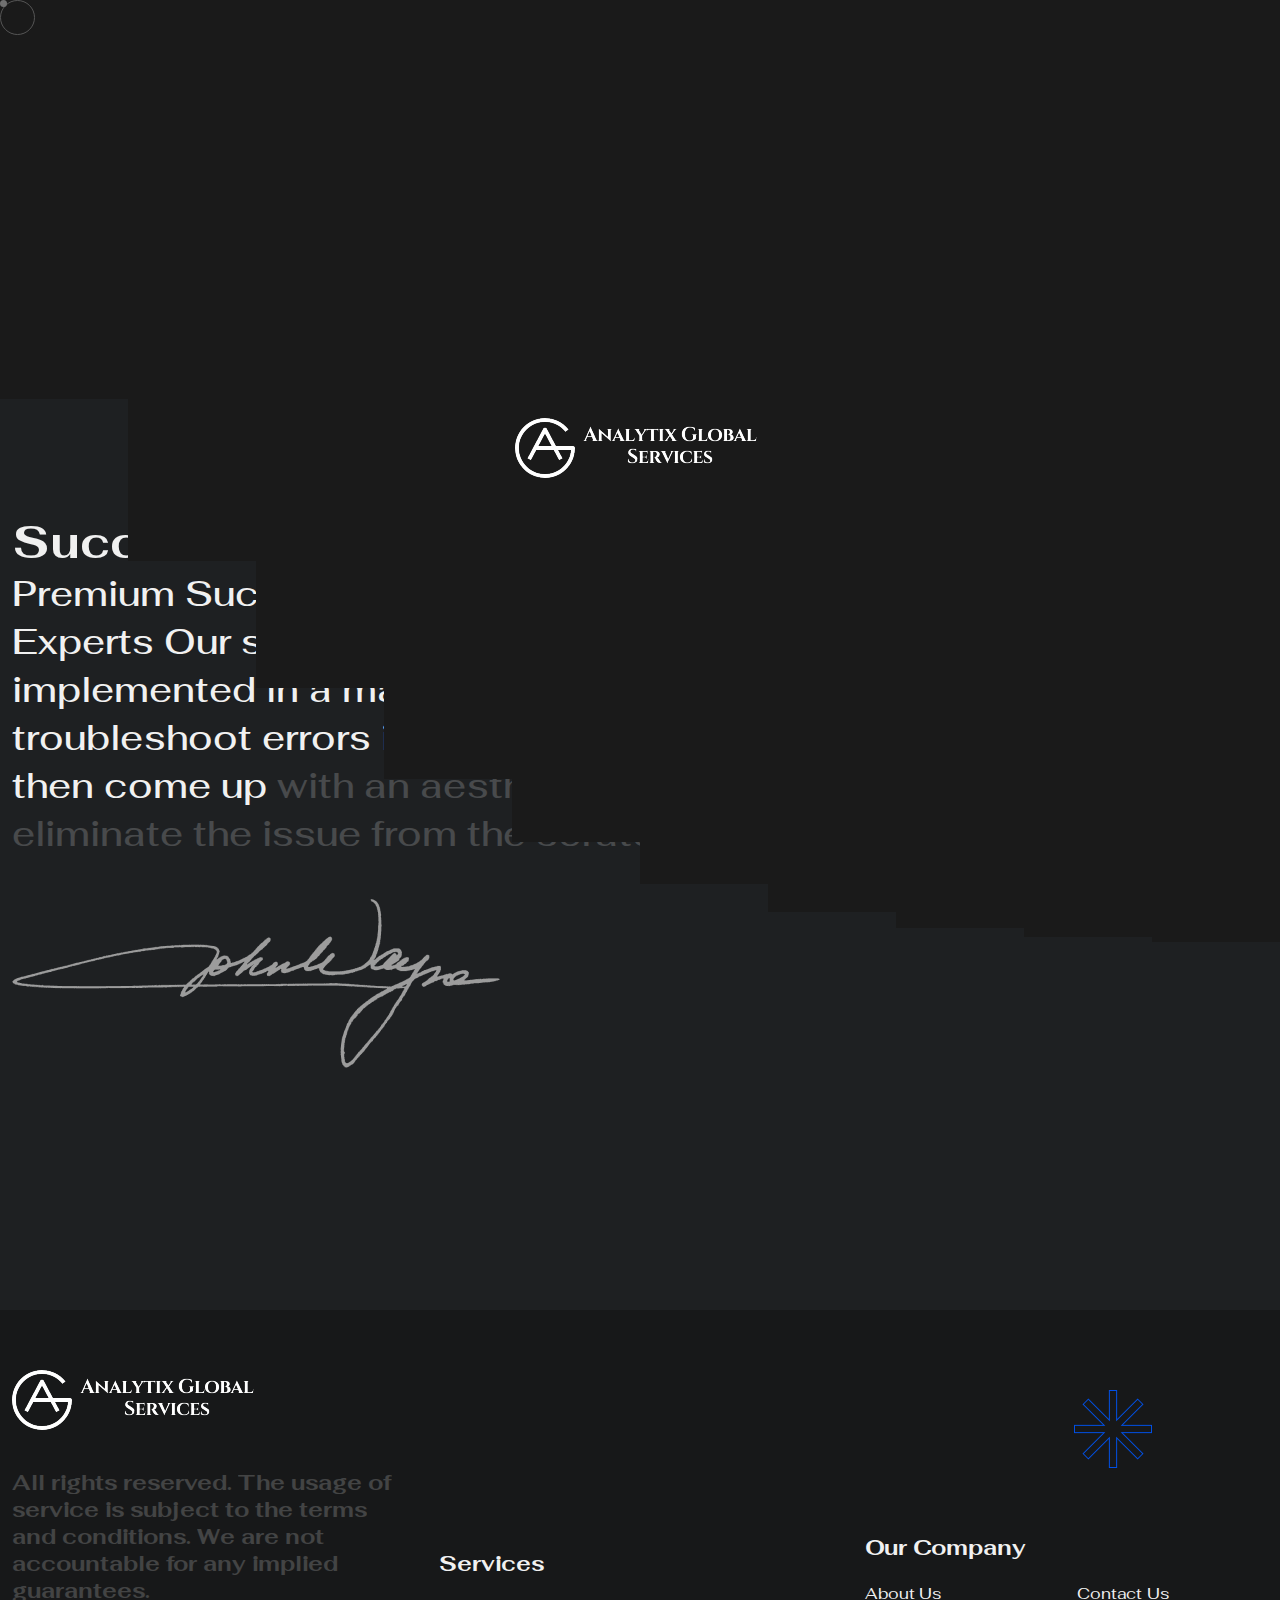
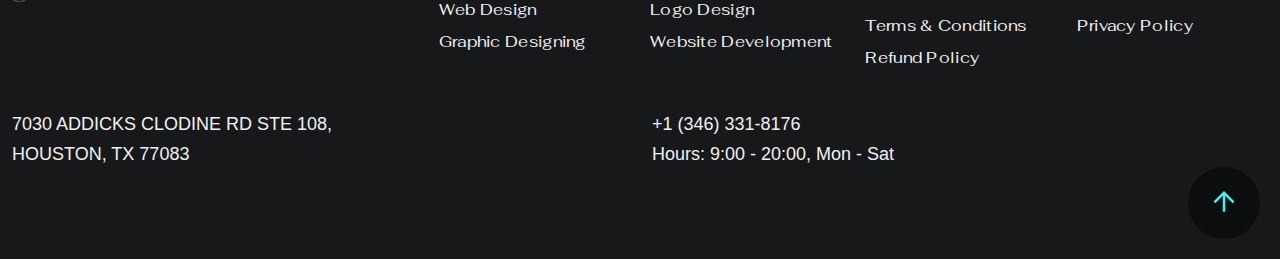
==== about-2.html @ 9cfa582c "uploading to vercel by github" ====
<!DOCTYPE html>
<html lang="en">
  <head>
    <meta charset="UTF-8" />
    <meta
      name="viewport"
      content="width=device-width, initial-scale=1, maximum-scale=1"
    />
    <meta http-equiv="X-UA-Compatible" content="ie=edge" />
    <meta name="msapplication-TileColor" content="#0E0E0E" />
    <meta name="template-color" content="#0E0E0E" />
    <meta name="description" content="Index page" />
    <meta name="keywords" content="index, page" />
    <meta name="author" content="" />
    <link
      rel="shortcut icon"
      type="image/x-icon"
      href="assets/imgs/template/logo.png"
    />
    <link href="assets/css/style.css?v=2.0.0" rel="stylesheet" />
    <title>Analytix Global Services</title>
  </head>
  <body class="dark-mode page-transition alith-magic-cursor">
    <div class="page-loader">
      <div class="page-loader-logo hide-animation">
        <img
          alt="analytix global services"
          src="assets/imgs/template/logo.png"
        />
      </div>
      <div class="bar"></div>
      <div class="bar"></div>
      <div class="bar"></div>
      <div class="bar"></div>
      <div class="bar"></div>
      <div class="bar"></div>
      <div class="bar"></div>
      <div class="bar"></div>
      <div class="bar"></div>
      <div class="bar"></div>
    </div>
    <div class="follower"></div>
    <div class="cursor">
      <span class="dot"></span
      ><span class="play"
        ><img
          src="assets/imgs/template/icons/cursor-play.svg"
          alt="analytix global services"
        /><span>Play</span></span
      ><span class="drag"
        ><img
          src="assets/imgs/template/icons/cursor-drag.svg"
          alt="analytix global services"
        /><span>Drag</span></span
      ><span class="view"
        ><img
          src="assets/imgs/template/icons/cursor-view.svg"
          alt="analytix global services"
        /><span>View</span></span
      >
    </div>
    <div
      class="mobile-header-active mobile-header-wrapper-style perfect-scrollbar"
    >
      <div class="mobile-logo">
        <div class="parallax-item">
          <a href="index-2.html"
            ><img
              alt="analytix global services"
              src="assets/imgs/template/logo.png"
          /></a>
        </div>
      </div>
      <a class="btn-close hover-rotate"></a>
      <div class="mobile-header-wrapper-inner">
        <div class="mobile-header-content-area">
          <div class="perfect-scroll">
            <div class="mobile-menu-wrap mobile-header-border">
              <nav class="mt-15">
                <ul class="mobile-menu font-heading">
                  <li class="has-children">
                    <a class="active" href="index-2.html">Home</a>
                  </li>
                  <li class="has-children">
                    <a href="#">Services</a>
                    <ul class="sub-menu">
                      <li>
                        <a href="web-development.html">Web Development</a>
                      </li>
                      <li><a href="logo-designing.html">Logo Designing</a></li>
                      <li>
                        <a href="graphic-designing.html">Graphic Designing</a>
                      </li>
                    </ul>
                  </li>
                  <li class="has-children">
                    <a href="about-2.html">About</a>
                  </li>
                  <li class="has-children">
                    <a href="contact.html">Contact</a>
                  </li>
                </ul>
              </nav>
            </div>
          </div>
        </div>
      </div>
      <div class="mobile-snow">
        <img
          class="rotate-infinite snow-footer"
          src="assets/imgs/template/icons/snow-footer.png"
          alt="analytix global services"
        />
      </div>
    </div>
    <div class="scroll-container" id="scroll-container">
      <header class="header sticky-bar">
        <div class="container-fluid">
          <div class="main-header">
            <div class="header-logo parallax-item">
              <a class="d-flex cursor-scale small" href="index-2.html"
                ><img
                  alt="analytics global"
                  src="assets/imgs/template/logo.png"
              /></a>
            </div>
            <div class="header-menu">
              <div class="header-nav">
                <nav class="nav-main-menu d-none d-xl-block">
                  <ul class="main-menu">
                    <li>
                      <a class="active" href="index-2.html">Home</a>
                    </li>
                    <li class="has-children">
                      <a class="active" href="about-2.html">Services</a>
                      <ul class="sub-menu">
                        <li>
                          <a href="web-development.html">Web Development</a>
                        </li>
                        <li>
                          <a href="logo-designing.html">Logo Designing</a>
                        </li>
                        <li>
                          <a href="graphic-designing.html">Graphic Designing</a>
                        </li>
                      </ul>
                    </li>
                    <li>
                      <a class="active" href="about-2.html">About</a>
                    </li>
                    <li>
                      <a class="active" href="contact.html">Contact</a>
                    </li>
                  </ul>
                </nav>
              </div>
            </div>
            <div class="header-account d-flex">
              <span class="font-lg text-white" style="margin-right: 10px !important"
                    ><a href="tel: +1 (346) 331-8176" class="text-white"
                      >+1 (346) 331-8176</a
                    ></span
                  >
              <a class="dark-light-mode dark-mode" href="#"></a
              >
                <span class="item-menu"
                  ><a class="menu-mobile" href="#">
                  <img
                    class="hover-rotate"
                    alt="analytics global"
                    src="assets/imgs/template/icons/menu1.svg" /></span
              >/>
            </div>
          </div>
        </div>
        <span class="comet-horizontal"></span>
      </header>
      <main class="main">
        <section class="section is-mode position-relative">
          <div class="image-mark"></div>
          <div class="banner-about-2 bg-0">
            <div class="box-about-banner bg-0">
              <div class="banner-text-under fadeInUp scroll-move-left">
                Welcome to our site
              </div>
              <div class="container">
                <div class="row">
                  <div class="col-lg-7">
                    <h2 class="color-900 fadeInUp">
                      I create marketing<br
                        class="d-none d-lg-block"
                      />strategies for your<br
                        class="d-none d-lg-block"
                      />business that get<br
                        class="d-none d-lg-block"
                      />results.
                    </h2>
                  </div>
                  <div class="col-lg-5">
                    <div class="box-image-banner-about">
                      <img
                        class="scroll-move-up"
                        src="assets/imgs/page/about-2/banner.png"
                        alt="analytix global services"
                      />
                      <div class="banner-line-about"></div>
                    </div>
                  </div>
                </div>
              </div>
            </div>
          </div>
        </section>
        <section class="section is-mode">
          <div class="box-projects-3 bg-0">
            <div class="container">
              <div class="row align-items-center">
                <div class="col-lg-6">
                  <div class="list-projects">
                    <div class="ml-50">
                      <div class="item-project parallax-item">
                        <div class="item-project-icon bg-200">
                          <svg
                            class="fill-900"
                            width="46"
                            height="46"
                            viewbox="0 0 46 46"
                            fill="none"
                            xmlns="http://www.w3.org/2000/svg"
                          >
                            <g clip-path="url(#clip0_138_747)">
                              <path
                                d="M45.8563 21.7566L44.1352 10.316C43.643 7.04392 40.8297 4.62695 37.5263 4.62695H8.47338C5.16419 4.62695 2.35587 7.04967 1.86452 10.316C1.5161 12.6128 0 22.5138 0 23.1331C0 25.5999 1.34522 27.757 3.33965 28.9136C1.34522 30.0703 0 32.2274 0 34.6942C0 38.377 2.99618 41.3732 6.67895 41.3732H39.3208C43.0036 41.3732 45.9997 38.377 45.9997 34.6942C45.9997 32.2275 44.6545 30.0704 42.6601 28.9137C45.1621 27.4627 46.4513 24.585 45.8563 21.7566ZM1.81564 22.719L1.91043 22.0889C2.3901 19.8972 4.34536 18.251 6.67886 18.251H39.3207C41.6544 18.251 43.6098 19.8974 44.0893 22.0894L44.1839 22.7184C44.3966 25.2334 42.1032 28.0153 38.9644 28.0153H7.03517C3.84215 28.0152 1.60873 25.1688 1.81564 22.719ZM8.47338 6.42382H37.5263C39.9457 6.42382 41.9991 8.19517 42.3584 10.5833L43.4585 17.8962C42.3198 16.9946 40.8826 16.4542 39.3208 16.4542H6.67895C5.11711 16.4542 3.67998 16.9945 2.54122 17.8961L3.64135 10.5832C4.00135 8.19076 6.05831 6.42382 8.47338 6.42382ZM44.2029 34.6942C44.2029 37.3862 42.0128 39.5763 39.3208 39.5763H6.67895C3.98697 39.5763 1.79686 37.3862 1.79686 34.6942C1.79686 32.0023 3.98697 29.8122 6.67895 29.8122H39.3208C42.0128 29.8121 44.2029 32.0022 44.2029 34.6942Z"
                                fill=""
                              ></path>
                              <path
                                d="M29.876 20.3115H7.4135C5.8576 20.3115 4.5918 21.5773 4.5918 23.1332C4.5918 24.6891 5.8576 25.9549 7.4135 25.9549H29.876C31.4319 25.9549 32.6977 24.6891 32.6977 23.1332C32.6977 21.5773 31.4319 20.3115 29.876 20.3115ZM29.876 24.1581H7.4135C6.84839 24.1581 6.38866 23.6983 6.38866 23.1332C6.38866 22.5681 6.84839 22.1084 7.4135 22.1084H29.876C30.4411 22.1084 30.9009 22.5681 30.9009 23.1332C30.9009 23.6983 30.4411 24.1581 29.876 24.1581Z"
                                fill=""
                              ></path>
                              <path
                                d="M29.876 31.8721H7.4135C5.8576 31.8721 4.5918 33.1379 4.5918 34.6938C4.5918 36.2497 5.8576 37.5155 7.4135 37.5155H29.876C31.4319 37.5155 32.6977 36.2497 32.6977 34.6938C32.6977 33.1379 31.4319 31.8721 29.876 31.8721ZM29.876 35.7186H7.4135C6.84839 35.7186 6.38866 35.2589 6.38866 34.6938C6.38866 34.1287 6.84839 33.6689 7.4135 33.6689H29.876C30.4411 33.6689 30.9009 34.1287 30.9009 34.6938C30.9009 35.2589 30.4411 35.7186 29.876 35.7186Z"
                                fill=""
                              ></path>
                              <path
                                d="M41.4365 23.1328C41.4365 21.3924 40.0207 19.9766 38.2803 19.9766C36.54 19.9766 35.124 21.3924 35.124 23.1328C35.124 24.8731 36.54 26.289 38.2803 26.289C40.0207 26.289 41.4365 24.8731 41.4365 23.1328ZM38.2803 24.4921C37.5308 24.4921 36.9209 23.8823 36.9209 23.1328C36.9209 22.3832 37.5308 21.7734 38.2803 21.7734C39.0299 21.7734 39.6397 22.3833 39.6397 23.1328C39.6397 23.8823 39.0299 24.4921 38.2803 24.4921Z"
                                fill=""
                              ></path>
                              <path
                                d="M35.124 34.6943C35.124 36.4347 36.54 37.8505 38.2803 37.8505C40.0207 37.8505 41.4365 36.4347 41.4365 34.6943C41.4365 32.9539 40.0207 31.5381 38.2803 31.5381C36.54 31.5381 35.124 32.9539 35.124 34.6943ZM39.6397 34.6943C39.6397 35.4439 39.0299 36.0536 38.2803 36.0536C37.5308 36.0536 36.9209 35.4439 36.9209 34.6943C36.9209 33.9447 37.5308 33.335 38.2803 33.335C39.0299 33.335 39.6397 33.9447 39.6397 34.6943Z"
                                fill=""
                              ></path>
                              <path
                                d="M10.7554 9.9287H26.6835C27.1796 9.9287 27.5819 9.52647 27.5819 9.03027C27.5819 8.53406 27.1796 8.13184 26.6835 8.13184H10.7554C10.2592 8.13184 9.85693 8.53406 9.85693 9.03027C9.85693 9.52647 10.2592 9.9287 10.7554 9.9287Z"
                                fill=""
                              ></path>
                              <path
                                d="M30.2769 9.92871H30.2792C30.7753 9.92871 31.1765 9.52648 31.1765 9.03027C31.1765 8.53407 30.7731 8.13184 30.2769 8.13184C29.7806 8.13184 29.3784 8.53407 29.3784 9.03027C29.3784 9.52648 29.7808 9.92871 30.2769 9.92871Z"
                                fill=""
                              ></path>
                            </g>
                            <defs>
                              <clippath id="clip0_138_747">
                                <rect
                                  width="46"
                                  height="46"
                                  fill="white"
                                ></rect>
                              </clippath>
                            </defs>
                          </svg>
                        </div>
                        <div class="item-project-info">
                          <h4 class="color-900">Who We Are</h4>
                          <p class="color-900 font-xl text-opacity">
                            analytixglobalservices is a one-stop solution for
                            all your e-business needs.
                          </p>
                        </div>
                      </div>
                    </div>
                    <div class="item-project parallax-item">
                      <div class="item-project-icon bg-200">
                        <svg
                          class="fill-900"
                          width="46"
                          height="46"
                          viewbox="0 0 46 46"
                          fill="none"
                          xmlns="http://www.w3.org/2000/svg"
                        >
                          <g clip-path="url(#clip0_138_933)">
                            <path
                              d="M46 14.7491C46 6.80436 39.5366 0.34082 31.5918 0.34082C28.3746 0.34082 25.4005 1.40098 23 3.18986C20.5995 1.40098 17.6254 0.34082 14.4082 0.34082C6.46345 0.34091 0 6.80436 0 14.7491C0 20.7607 3.7012 25.9233 8.94421 28.0802C8.71404 29.1009 8.59185 30.162 8.59185 31.2513C8.59185 39.196 15.0553 45.6595 23.0001 45.6595C26.0612 45.6595 28.9849 44.712 31.4549 42.9193C31.8572 42.6273 31.9467 42.0644 31.6546 41.6619C31.3627 41.2595 30.7996 41.1702 30.3974 41.4621C28.2369 43.0303 25.6789 43.8591 23.0001 43.8591C16.0481 43.8591 10.3922 38.2032 10.3922 31.2512C10.3922 30.3638 10.4849 29.4978 10.6601 28.6617C11.8558 28.9842 13.1122 29.1572 14.4083 29.1572C17.6255 29.1572 20.5996 28.0971 23.0001 26.3082C25.4006 28.0971 28.3747 29.1572 31.5918 29.1572C32.888 29.1572 34.1443 28.9842 35.34 28.6617C35.5152 29.4978 35.608 30.3638 35.608 31.2512C35.608 32.7164 35.3592 34.1515 34.8685 35.5166C34.7003 35.9845 34.9432 36.5001 35.411 36.6683C35.8791 36.8363 36.3944 36.5936 36.5626 36.1257C37.1239 34.5646 37.4083 32.9245 37.4083 31.2512C37.4083 30.1619 37.2861 29.1008 37.056 28.0801C42.2988 25.9233 46 20.7607 46 14.7491ZM1.80038 14.7491C1.80038 7.79704 7.45622 2.1412 14.4082 2.1412C17.074 2.1412 19.5486 2.97351 21.5874 4.39089C18.8738 7.01262 17.1835 10.687 17.1835 14.7491C17.1835 15.8383 17.3058 16.8995 17.5359 17.9203C13.7958 19.4589 10.8405 22.5268 9.45354 26.3419C4.95767 24.413 1.80038 19.943 1.80038 14.7491ZM27.0162 14.7491C27.0162 15.6364 26.9236 16.5025 26.7483 17.3385C25.5526 17.0161 24.2963 16.8431 23 16.8431C21.7038 16.8431 20.4474 17.0161 19.2517 17.3385C19.0765 16.5025 18.9838 15.6364 18.9838 14.7491C18.9838 11.1141 20.5306 7.83415 23 5.53109C25.4693 7.83424 27.0162 11.1142 27.0162 14.7491ZM23 23.9671C21.5613 22.6253 20.4354 20.9521 19.7467 19.0699C20.785 18.7924 21.8753 18.6435 23 18.6435C24.1247 18.6435 25.215 18.7924 26.2533 19.0699C25.5646 20.9521 24.4387 22.6252 23 23.9671ZM14.4082 27.357C13.2837 27.357 12.1933 27.2081 11.155 26.9306C12.3507 23.6628 14.8626 21.0241 18.0452 19.6586C18.8017 21.7394 20.0248 23.5978 21.5873 25.1073C19.5486 26.5247 17.074 27.357 14.4082 27.357ZM31.5918 27.357C28.926 27.357 26.4514 26.5247 24.4126 25.1073C25.9751 23.5978 27.1982 21.7394 27.9547 19.6586C31.1373 21.024 33.6492 23.6627 34.8449 26.9306C33.8067 27.2081 32.7163 27.357 31.5918 27.357ZM36.5465 26.3419C35.1595 22.5268 32.2042 19.4589 28.4641 17.9203C28.6943 16.8996 28.8165 15.8383 28.8165 14.7491C28.8165 10.687 27.1262 7.01262 24.4126 4.39089C26.4514 2.97351 28.926 2.1412 31.5918 2.1412C38.5438 2.1412 44.1996 7.79704 44.1996 14.7491C44.1996 19.943 41.0423 24.413 36.5465 26.3419Z"
                              fill=""
                            ></path>
                            <path
                              d="M33.7816 40.2575C34.2788 40.2575 34.6818 39.8545 34.6818 39.3573C34.6818 38.8601 34.2788 38.457 33.7816 38.457C33.2844 38.457 32.8813 38.8601 32.8813 39.3573C32.8813 39.8545 33.2844 40.2575 33.7816 40.2575Z"
                              fill=""
                            ></path>
                          </g>
                          <defs>
                            <clippath id="clip0_138_933">
                              <rect width="46" height="46" fill="white"></rect>
                            </clippath>
                          </defs>
                        </svg>
                      </div>
                      <div class="item-project-info">
                        <h4 class="color-900">What We Do</h4>
                        <p class="color-900 font-xl text-opacity">
                          We empower businesses to reach the potential they were
                          born to achieve.
                        </p>
                      </div>
                    </div>
                    <div class="item-project parallax-item">
                      <div class="item-project-icon bg-200">
                        <svg
                          class="fill-900"
                          width="46"
                          height="46"
                          viewbox="0 0 46 46"
                          fill="none"
                          xmlns="http://www.w3.org/2000/svg"
                        >
                          <path
                            d="M40.1758 5.98201H39.63C40.6704 4.28822 40.2862 2.01423 38.6165 0.775398C36.8174 -0.559294 34.2608 -0.12967 33.0052 1.74659L30.1711 5.9821H5.82417C3.82294 5.9821 2.19482 7.61022 2.19482 9.61145V32.8153C2.19482 34.8165 3.82294 36.4446 5.82417 36.4446H19.9216L18.8565 40.9185H16.5575C15.0592 40.9185 13.8402 42.1374 13.8402 43.6357V44.203H11.0062C10.51 44.203 10.1077 44.6054 10.1077 45.1015C10.1077 45.5976 10.51 45.9999 11.0062 45.9999H34.9939C35.4901 45.9999 35.8923 45.5976 35.8923 45.1015C35.8923 44.6054 35.4901 44.203 34.9939 44.203H32.1598V43.6357C32.1598 42.1374 30.9408 40.9185 29.4426 40.9185H27.1436L26.0784 36.4446H40.1759C42.1771 36.4446 43.8052 34.8165 43.8052 32.8153V27.7096V9.61136C43.8052 7.61013 42.1771 5.98201 40.1758 5.98201ZM27.3031 21.7761C25.8984 22.7595 23.2668 21.4229 20.7538 22.7639C20.1406 19.5785 20.5272 16.5827 23.7188 15.9215C24.1313 15.8355 24.5754 15.7966 24.9534 15.8042C26.0337 16.6056 27.1263 17.4163 28.2035 18.2156C28.6751 19.5873 28.4981 20.9396 27.3031 21.7761ZM28.2085 12.1462L30.7516 14.033L28.7959 16.4175C27.9907 15.8202 27.2986 15.3066 26.4934 14.7092C26.6606 14.4593 28.0557 12.3744 28.2085 12.1462ZM34.4987 2.7459C35.1791 1.7288 36.5669 1.49216 37.5459 2.21853C38.5251 2.94499 38.7005 4.34168 37.9245 5.2878C36.5477 6.96632 33.2744 10.9572 31.8924 12.6422L29.2088 10.6511L34.4987 2.7459ZM30.3629 43.6357V44.203H15.6371V43.6357C15.6371 43.1283 16.05 42.7153 16.5575 42.7153H29.4425C29.95 42.7153 30.3629 43.1283 30.3629 43.6357ZM25.2964 40.9185H20.7035L21.7687 36.4446H24.2313L25.2964 40.9185ZM42.0084 32.8153C42.0084 33.8258 41.1863 34.6478 40.1759 34.6478C38.7497 34.6478 7.42776 34.6478 5.82426 34.6478C4.81381 34.6478 3.99175 33.8258 3.99175 32.8153V28.608H6.55908C7.05528 28.608 7.4575 28.2057 7.4575 27.7096C7.4575 27.2135 7.05528 26.8112 6.55908 26.8112H3.99157V9.61136C3.99157 8.60091 4.81363 7.77885 5.82408 7.77885H28.9687C28.108 9.06512 25.597 12.8176 24.8017 14.0062C23.041 14.0221 21.2833 14.6354 20.1326 15.9787C18.5667 17.8066 18.2916 20.6786 19.3149 24.5151C19.4899 25.1711 20.3084 25.4061 20.8037 24.933C23.1268 22.7133 26.02 25.1345 28.611 23.0374C30.1926 21.7572 30.5668 19.7219 29.9705 17.8187C30.7766 16.8358 37.3972 8.76406 38.2052 7.77885H40.1757C41.1862 7.77885 42.0082 8.60091 42.0082 9.61136V26.8111H13.7463C13.2501 26.8111 12.8478 27.2134 12.8478 27.7095C12.8478 28.2056 13.2501 28.6079 13.7463 28.6079H42.0084V32.8153Z"
                            fill=""
                          ></path>
                          <path
                            d="M9.97918 26.8286C9.54667 26.917 9.25684 27.2909 9.25684 27.7101C9.25684 28.272 9.77065 28.7024 10.3305 28.5905C10.8279 28.4896 11.131 28.0102 11.0357 27.534C10.9357 27.0425 10.459 26.732 9.97918 26.8286Z"
                            fill=""
                          ></path>
                        </svg>
                      </div>
                      <div class="item-project-info">
                        <h4 class="color-900">Our History</h4>
                        <p class="color-900 font-xl">
                          Stemming from the maestros of the tech industry,
                          analytixglobalservices is the new face of technology.
                        </p>
                      </div>
                    </div>
                  </div>
                </div>
                <div class="col-lg-6">
                  <h2 class="heading-1 mb-50 color-900 fadeInUp">
                    My key areas<br class="d-none d-lg-block" /><span
                      class="font-normal"
                      >&nbsp; of &nbsp;</span
                    >Expertise
                  </h2>
                  <p class="font-2xl-bold color-900 fadeInUp text-opacity">
                    Analytix Global Services is a leading brand providing
                    quality and value for your web design needs. We are one of
                    the best website development companies providing services
                    like e-publishing, web maintenance services, web design,
                    development services, e-commerce solution services, and much
                    more. We offer a wide range of services from website design,
                    website development, search engine optimization (SEO),
                    social media optimization (SMO), mobile applications, web
                    applications, digital marketing, e-commerce, and e-learning
                    with customized frameworks. Our mission is to direct our
                    clients through the most powerful sales channel: the
                    Internet. The Internet is full of possibilities that are
                    truly endless! We aim to maximize the automation of your
                    internal business processes (billing, delivery of
                    correspondence, etc.). This allows you to maintain a
                    personal approach with your customers.
                  </p>
                  <div class="mt-140 box-button-my-keys">
                    <a class="btn btn-default grow-up" href="#"
                      >Contact Us<img
                        class="ml-15"
                        src="assets/imgs/template/icons/arrow.svg"
                        alt="analytix global services"
                    /></a>
                    <div class="box-circle-customer">
                      <div class="box-circle">
                        <div class="box-text-circle">
                          Get Started Get Started Get Started
                        </div>
                      </div>
                    </div>
                  </div>
                </div>
              </div>
            </div>
          </div>
        </section>
        <section class="section is-mode">
          <div class="box-detail-content bg-100">
            <div class="container">
              <div class="box-detail-about">
                <h3 class="color-900 text-up">Success & Growth</h3>
                <div class="detail-text row">
                  <p class="color-900 text-opacity col-8">
                    Premium Success At The Hands Of Our Experts Our strategic
                    solutions are implemented in a manner that allows us to
                    troubleshoot errors in the initial stage and then come up
                    with an aesthetic solutions to eliminate the issue from the
                    scratch.
                  </p>
                  <p>
                    <img
                      class="cm-img-0"
                      src="assets/imgs/page/about-2/sign.png"
                      alt="analytix global services"
                    /><img
                      class="cm-img-900"
                      src="assets/imgs/page/about-2/sign-w.png"
                      alt="analytix global services"
                    />
                  </p>
                </div>
              </div>
            </div>
          </div>
        </section>
      </main>
      <footer class="footer is-mode bg-0 position-relative">
        <div class="footer-1">
          <div class="container">
            <div class="box-footer-top">
              <div class="row align-items-center">
                <div class="col-lg-4 col-md-12">
                  <div class="logo-footer">
                    <div class="parallax-item">
                      <a href="index-2.html"
                        ><img
                          src="assets/imgs/template/logo.png"
                          alt="analytix global services"
                      /></a>
                    </div>
                    <h5 class="color-900 mt-35 mb-35 text-opacity">
                      All rights reserved. The usage of service is subject to
                      the terms and conditions. We are not accountable for any
                      implied guarantees.
                    </h5>
                  </div>
                </div>
                <div class="col-lg-4 col-md-12 mt-60">
                  <h5 class="color-900">Services</h5>
                  <ul class="menu-footer">
                    <li><a href="web-development.html">Web Design</a></li>
                    <li><a href="logo-designing.html">Logo Design</a></li>
                    <li>
                      <a href="graphic-designing.html">Graphic Designing</a>
                    </li>
                    <li>
                      <a href="web-development.html">Website Development</a>
                    </li>
                  </ul>
                </div>
                <div class="col-lg-4 col-md-12 mt-60">
                  <h5 class="color-900">Our Company</h5>
                  <ul class="menu-footer">
                    <li><a href="about-2.html">About Us</a></li>
                    <li>
                      <a href="contact.html">Contact Us</a>
                    </li>
                    <li>
                      <a href="terms-conditions.html">Terms & Conditions</a>
                    </li>
                    <li><a href="privacy-policy.html">Privacy Policy</a></li>
                    <li><a href="refund-policy.html">Refund Policy</a></li>
                  </ul>
                </div>
              </div>
            </div>
          </div>
        </div>
        <div class="footer-2">
          <div class="container">
            <div class="footer-bottom">
              <div class="row align-items-center">
                <div class="col-lg-6 col-md-6 mb-30 text-center text-lg-start">
                  <span class="font-lg color-900">
                    7030 ADDICKS CLODINE RD STE 108, <br />
                    HOUSTON, TX 77083</span
                  >
                </div>
                <div class="col-lg-6 col-md-6 mb-30 text-center text-lg-start">
                  <span class="font-lg color-900">+1 (346) 331-8176</span
                  ><br /><span class="font-lg color-900"
                    >Hours: 9:00 - 20:00, Mon - Sat</span
                  >
                </div>
                <div
                  class="col-lg-4 col-md-12 mb-30 text-center text-lg-start text-xl-end"
                ></div>
              </div>
            </div>
          </div>
        </div>
        <img
          class="rotate-infinite snow-footer"
          src="assets/imgs/template/icons/snow-footer.png"
          alt="analytix global services"
        />
      </footer>
    </div>
    <div class="scroll-to-top" id="scroll-to-top">
      <img
        src="assets/imgs/template/icons/top.png"
        alt="analytix global services"
      />
    </div>
    <!--Vendors Scripts-->
    <script src="assets/js/vendors/jquery-3.7.0.min.js"></script>
    <script src="assets/js/vendors/bootstrap.bundle.min.js"></script>
    <!--Gsap-->
    <script src="assets/js/vendors/gsap/3.12.0/gsap.min.js"></script>
    <script src="assets/js/vendors/gsap/3.12.0/ScrollTrigger.min.js"></script>
    <script src="assets/js/vendors/gsap/3.12.0/ScrollToPlugin.min.js"></script>
    <!--Other-->
    <script src="assets/js/vendors/isotope.js"></script>
    <script src="assets/js/vendors/swiper-bundle.min.js"></script>
    <script src="assets/js/vendors/slick.js"></script>
    <script src="assets/js/vendors/magnific-popup.js"></script>
    <script src="assets/js/vendors/jquery.lettering.js"></script>
    <script src="assets/js/vendors/perfect-scrollbar.min.js"></script>
    <script src="assets/js/vendors/jquery.lazyload.min.js"></script>
    <script src="assets/js/vendors/smooth-scrollbar.js"></script>
    <!--Custom script for this template-->
    <script src="assets/js/main.js?v=2.0.0"></script>
    <script src="assets/js/swiper-slider-config.js?v=2.0.0"></script>
    <script src="assets/js/custom.js?v=2.0.0"></script>
  </body>
</html>
---- assets/css/style.css ----
/***
 Theme Name: analytics global
 Description: Creative Digital Agency HTML Bootstrap 5 Template
 Version: 1.0
 License: GNU General Public License v2 or later
 License URI: http://www.gnu.org/licenses/gpl-2.0.html
==============================
TABLE CONTENT
 Import Google Fonts
 Include Third Party CSS Library
 GENERAL
 HEADER
 Offcanvas Sidebar
 Search form
 Main header
 Mega menu
 Header layouts
 Page layouts
 Pagination
 Breadcrumb
 CATEGORY PAGES
 SINGLE POST
 Author box
 comment
 Post share social
 WP STYPE
 Custom amine
***/
@import url(https://fonts.bunny.net/css?family=dm-sans:400,500,700|fahkwang:400,500,500i,600,700);
/*import vendors*/
@import url(../css/vendors/normalize.css);
@import url(../css/vendors/bootstrap.min.css);
@import url(../css/vendors/uicons-regular-rounded.css);
@import url(../css/plugins/swiper-bundle.min.css);
@import url(../css/plugins/magnific-popup.css);
@import url(../css/plugins/slick.css);
@import url(../css/plugins/perfect-scrollbar.css);
@import url(../css/plugins/animate.min.css);
/*RESET*/
html,
body,
div,
span,
applet,
object,
iframe,
h1,
h2,
h3,
h4,
h5,
h6,
p,
blockquote,
pre,
a,
abbr,
acronym,
address,
big,
cite,
code,
del,
dfn,
em,
img,
ins,
kbd,
q,
s,
samp,
small,
strike,
strong,
sub,
sup,
tt,
var,
b,
u,
i,
center,
dl,
dt,
dd,
ol,
ul,
li,
fieldset,
form,
label,
legend,
table,
caption,
tbody,
tfoot,
thead,
tr,
th,
td,
article,
aside,
canvas,
details,
embed,
figure,
figcaption,
footer,
header,
hgroup,
menu,
nav,
output,
ruby,
section,
summary,
time,
mark,
audio,
video {
  margin: 0;
  padding: 0;
  border: 0;
  font-size: 100%;
  vertical-align: baseline;
}

main {
  display: block;
  clear: both;
}

thead {
  font-weight: 600;
}

article,
aside,
details,
figcaption,
figure,
footer,
header,
hgroup,
menu,
nav,
section {
  display: block;
}

body {
  line-height: 1;
}

ol,
ul {
  list-style: none;
}

blockquote,
q {
  quotes: none;
}

blockquote:before,
blockquote:after,
q:before,
q:after {
  content: "";
  content: none;
}

table {
  border-collapse: collapse;
  border-spacing: 0;
}

img {
  max-width: 100%;
}

input,
select,
button,
textarea {
  font-family: "Fahkwang", sans-serif;
  font-size: 14px;
}

*:focus,
select:focus,
.custom-select:focus,
button:focus,
textarea:focus,
textarea.form-control:focus,
input.form-control:focus,
input[type="text"]:focus,
input[type="password"]:focus,
input[type="email"]:focus,
input[type="number"]:focus,
[type="text"].form-control:focus,
[type="password"].form-control:focus,
[type="email"].form-control:focus,
[type="tel"].form-control:focus,
[contenteditable].form-control:focus {
  outline: none !important;
  box-shadow: none !important;
}

input:focus::-moz-placeholder {
  opacity: 0;
  -moz-transition: 0.4s;
  transition: 0.4s;
}

li.hr span {
  width: 100%;
  height: 1px;
  background-color: #e4e4e4;
  margin: 20px 0;
  display: block;
}

/*--- Common Classes---------------------*/
::-moz-selection {
  background: #069; /* WebKit/Blink Browsers */
  color: #fff;
}
::selection {
  background: #069; /* WebKit/Blink Browsers */
  color: #fff;
}

::-moz-selection {
  background: #069; /* Gecko Browsers */
  color: #fff;
}

::-moz-placeholder {
  color: #e8e9ed;
  opacity: 1;
}

::placeholder {
  color: #e8e9ed;
  opacity: 1;
}

:-ms-input-placeholder,
::-webkit-input-placeholder {
  color: #e8e9ed;
  opacity: 1;
}

*:focus,
select:focus,
.custom-select:focus,
button:focus,
textarea:focus,
textarea.form-control:focus,
input.form-control:focus,
input[type="text"]:focus,
input[type="password"]:focus,
input[type="email"]:focus,
input[type="number"]:focus,
[type="text"].form-control:focus,
[type="password"].form-control:focus,
[type="email"].form-control:focus,
[type="tel"].form-control:focus,
[contenteditable].form-control:focus {
  outline: none !important;
  box-shadow: none;
}

.img-responsive {
  max-width: 100%;
}

body {
  font-family: "Fahkwang", sans-serif;
}

.heading-title {
  font-size: 67px;
  line-height: 80px;
  font-weight: 700;
}

.heading-title-medium {
  font-size: 68px;
  line-height: 76px;
  font-weight: 500;
}

.color-linear {
  background: linear-gradient(267.12deg, #3cf2f2 41.62%, #1ab9fd 104.4%);
  -webkit-background-clip: text;
  -webkit-text-fill-color: transparent;
  background-clip: text;
}

h1,
h2,
h3,
h4,
h5,
h6,
.heading-1,
.heading-2,
.heading-3,
.heading-4,
.heading-5,
.heading-6 {
  font-family: "Fahkwang", sans-serif;
  font-weight: 700;
}

h1,
.heading-1 {
  font-size: 90px;
  line-height: 113px;
}

h2,
.heading-2 {
  font-size: 64px;
  line-height: 80px;
}

h3,
.heading-3 {
  font-size: 45px;
  line-height: 56px;
}

h4,
.heading-4 {
  font-size: 32px;
  line-height: 40px;
}

h5,
.heading-5 {
  font-size: 22px;
  line-height: 27px;
}

h6,
.heading-6 {
  font-size: 16px;
  line-height: 22px;
}

.font-fahkwang {
  font-family: "Fahkwang", sans-serif;
}

.font-90 {
  font-size: 90px;
  line-height: 90px;
}

.font-3xl-bold,
.font-2xl-bold,
.font-xl-bold,
.font-lg-bold,
.font-md-bold,
.font-sm-bold,
.font-xs-bold {
  font-family: "DM Sans", sans-serif;
  font-weight: bold !important;
}

.font-3xl-bold {
  font-size: 30px;
  line-height: 42px;
}

.font-2xl-bold {
  font-size: 24px;
  line-height: 32px;
}

.font-xl-bold {
  font-size: 20px;
  line-height: 28px;
}

.font-lg-bold {
  font-size: 18px !important;
  line-height: 23px !important;
}

.font-md-bold {
  font-size: 16px;
  line-height: 28px;
}

.font-sm-bold {
  font-size: 14px;
  line-height: 18px;
}

.font-xs-bold {
  font-size: 12px;
  line-height: 18px;
}

.font-3xl,
.font-2xl,
.font-xl,
.font-lg,
.font-md,
.font-sm,
.font-xs {
  font-family: "DM Sans", sans-serif;
  font-weight: 400;
}

.font-3xl {
  font-size: 30px;
  line-height: 42px;
}

.font-2xl {
  font-size: 24px;
  line-height: 36px;
}

.font-xl {
  font-size: 20px;
  line-height: 32px;
}

.font-lg {
  font-size: 18px;
  line-height: 30px;
}

.font-md-medium {
  font-size: 16px;
  font-weight: 500;
  line-height: 28px;
}

.font-md {
  font-size: 16px;
  line-height: 28px;
}

.font-sm {
  font-size: 14px;
  line-height: 24px;
}

.font-xs {
  font-size: 12px;
  line-height: 18px;
}

.display-1 {
  font-size: 220px;
  line-height: 180px;
  font-weight: bold;
}

.display-2 {
  font-size: 180px;
  line-height: 182px;
  font-weight: bold;
}

.display-3 {
  font-size: 158px;
  line-height: 158px;
  font-weight: bold;
}

.display-4 {
  font-size: 132px;
  line-height: 132px;
  font-weight: bold;
}

.display-5 {
  font-size: 98px;
  line-height: 98px;
  font-weight: bold;
}

.display-6 {
  font-size: 116px;
  line-height: 116px;
  font-weight: bold;
}

.display-7 {
  font-size: 308px;
  line-height: 221px;
  font-weight: bold;
}

.font-42 {
  font-size: 42px;
  line-height: 48px;
  font-weight: 500;
}

.stroke,
.no-stroke {
  color: transparent;
}

.stroke {
  -webkit-text-stroke: 1.5px #e8e9ed;
}

.stroke-900 {
  -webkit-text-stroke: 1.5px #0c0d0e;
}

.stroke-white {
  -webkit-text-stroke: 1.5px #ffffff;
}

.stroke-white-2 {
  -webkit-text-stroke: 1.5px rgba(255, 255, 255, 0.2196078431);
}

.color-white {
  color: #ffffff;
}

.color-brand-1 {
  color: #3cf2f2;
}

.color-brand-2 {
  color: #014fe5;
}

.color-0 {
  color: #ffffff;
}

.color-100 {
  color: #f2f6f9;
}

.color-200 {
  color: #dce4ec;
}

.color-300 {
  color: #cbcfd3;
}

.color-400 {
  color: #ccd5de;
}

.color-500 {
  color: #b7b8b8;
}

.color-600 {
  color: #6c7074;
}

.color-700 {
  color: #1e2022;
}

.color-900 {
  color: #0c0d0e;
}

.color-light-900 {
  color: #0c0d0e;
}

.color-dark-900 {
  color: #f1f1f1;
}

.bg-0 {
  background-color: #ffffff !important;
}

.bg-100 {
  background-color: #f2f6f9;
}

.bg-200 {
  background-color: #dce4ec;
}

.bg-900 {
  background-color: #0c0d0e !important;
}

.bg-800 {
  background-color: #313538 !important;
}

.bg-10 {
  background-color: #fff4bd !important;
}

.bg-11 {
  background-color: #d2e9de !important;
}

.bg-12 {
  background-color: #f3e1d7 !important;
}

.dark-mode .bg-10 {
  background-color: #403c27 !important;
}
.dark-mode .bg-11 {
  background-color: #374a41 !important;
}
.dark-mode .bg-12 {
  background-color: #6c5d54 !important;
}

.banner-mode {
  background-color: #ffffff;
}

.fill-900 {
  fill: #0c0d0e;
  color: #0c0d0e;
}

.fill-0 {
  fill: #ffffff;
  color: #ffffff;
}

.bd-200 {
  border-color: #dce4ec !important;
}

.cm-img-0 {
  display: inline-block;
}

.cm-img-900 {
  display: none;
}

.box-pagination {
  display: inline-block;
}

.pagination {
  display: flex;
  padding-left: 0;
  list-style: none;
  margin-bottom: 20px;
}

.pagination li {
  padding: 0px;
}

.pagination li a {
  font-weight: 700;
  font-size: 20px;
  line-height: 58px;
  color: #0c0d0e;
  border: 0px;
  max-width: 58px;
  min-width: 58px;
  width: 100%;
  text-align: center;
  padding: 0px 0px;
  margin-left: 5px;
  margin-right: 5px;
  height: 58px;
  border-radius: 50%;
  background-color: #dce4ec;
  font-family: "DM Sans", sans-serif;
}
.pagination li a.active,
.pagination li a:hover {
  background-color: #0c0d0e;
  color: #ffffff;
}

.pagination li .page-prev {
  background: none;
  min-height: 58px;
  line-height: 55px;
  border: 0px;
  border-radius: 50% !important;
  background-color: #dce4ec;
}
.pagination li .page-prev svg {
  color: #0c0d0e;
  height: 24px;
}
.pagination li .page-prev:hover * {
  color: #ffffff;
}

.pagination li .page-next {
  min-height: 58px;
  line-height: 55px;
  border: 0;
  border-radius: 50% !important;
  background-color: #dce4ec;
}
.pagination li .page-next svg {
  color: #0c0d0e;
  height: 24px;
}
.pagination li .page-next:hover * {
  color: #ffffff;
}

img.dark-mode {
  display: none;
}

body.dark-mode {
  background-color: #171819;
  color: #f1f1f1;
}

.dark-mode img.light-mode {
  display: none;
}
.dark-mode img.dark-mode {
  display: block;
}
.dark-mode .banner-mode {
  background-color: #171819;
}
.dark-mode .box-circle {
  background-color: #1e2022;
}
.dark-mode .box-circle .box-text-circle span {
  color: #f1f1f1;
}
.dark-mode .footer.is-mode .menu-footer li a {
  color: #f1f1f1;
}
.dark-mode .footer.is-mode .menu-bottom li a {
  color: #f1f1f1;
}
.dark-mode .is-mode .box-content-single p,
.dark-mode .is-mode .box-breadcrumbs ul li a {
  color: #f1f1f1;
}
.dark-mode .is-mode .pagination li a {
  background-color: #1e2022;
  color: #ffffff;
}
.dark-mode .is-mode .pagination li a:hover {
  background-color: #393939;
}
.dark-mode .is-mode .pagination li .page-prev svg,
.dark-mode .is-mode .pagination li .page-next svg {
  color: #ffffff;
}
.dark-mode .is-mode .card-feature-4 {
  border-bottom-color: #393939;
}
.dark-mode .is-mode .box-why-us-2 {
  background-color: #1a1c1e;
}
.dark-mode .is-mode .cm-img-0 {
  display: none;
}
.dark-mode .is-mode .cm-img-900 {
  display: inline-block;
}
.dark-mode .is-mode .fill-900 {
  fill: #f1f1f1;
  color: #f1f1f1;
}
.dark-mode .is-mode .border-bottom {
  border-color: #535455 !important;
}
.dark-mode .is-mode.bg-0 {
  background-color: #171819 !important;
}
.dark-mode .is-mode .stroke {
  -webkit-text-stroke: 1px #171819;
}
.dark-mode .is-mode .stroke-900 {
  -webkit-text-stroke: 1px #f1f1f1;
}
.dark-mode .is-mode .stroke-white {
  -webkit-text-stroke: 1px #171819;
}
.dark-mode .is-mode .bg-0 {
  background-color: #171819 !important;
}
.dark-mode .is-mode .bg-100,
.dark-mode .is-mode.bg-100 {
  background-color: #1e2022;
}
.dark-mode .is-mode .bg-200 {
  background-color: #1a1c1e;
}
.dark-mode .is-mode .bg-900 {
  background-color: #f1f1f1;
}
.dark-mode .is-mode .color-0 {
  color: #171819;
}
.dark-mode .is-mode .color-100 {
  color: #1e2022;
}
.dark-mode .is-mode .color-150 {
  color: #535455;
}
.dark-mode .is-mode .color-200 {
  color: #dce4ec !important;
}
.dark-mode .is-mode.block-contact .color-200 {
  color: #393939 !important;
}
.dark-mode .is-mode .color-300 {
  color: #393939;
}
.dark-mode .is-mode .color-500 {
  color: #d9d9d9;
}
.dark-mode .is-mode .color-600 {
  color: #cbcfd3;
}
.dark-mode .is-mode .color-700 {
  color: #f2f6f9;
}
.dark-mode .is-mode .color-900 {
  color: #f1f1f1;
}
.dark-mode .is-mode .color-dark-900 {
  color: #6c7074;
}
.dark-mode .is-mode .bd-200 {
  border-color: #393939 !important;
}
.dark-mode .is-mode .list-projects .item-project {
  background-color: #1e2022;
}
.dark-mode .is-mode .card-pricing {
  border-color: #393939;
}
.dark-mode .is-mode .card-list-feature ul li {
  color: #cbcfd3;
  background-image: url(../imgs/page/homepage2/check-w.svg);
}
.dark-mode .is-mode .card-pricing:hover {
  background-color: #1a1c1e;
}
.dark-mode .is-mode .card-pricing .btn.btn-default-sm:hover {
  background-color: #014fe5;
  color: #ffffff;
}
.dark-mode .is-mode .card-pricing .color-600 {
  color: #cbcfd3;
}
.dark-mode .is-mode .card-pricing:hover .card-list-feature ul li {
  background-image: url(../imgs/page/homepage2/check.svg);
}
.dark-mode .is-mode .card-pricing:hover .card-trial span {
  background-image: url(../imgs/page/homepage2/trial.svg);
}
.dark-mode .is-mode .card-pricing:hover .card-standard span {
  background-image: url(../imgs/page/homepage2/standard.svg);
}
.dark-mode .is-mode .card-pricing:hover .card-business span {
  background-image: url(../imgs/page/homepage2/business.svg);
}
.dark-mode .is-mode .card-pricing:hover .card-enterprise span {
  background-image: url(../imgs/page/homepage2/enterprise.svg);
}
.dark-mode .is-mode .box-reviews-design .item-review {
  border-left-color: #f1f1f1;
}
.dark-mode .is-mode.block-logos-4 {
  border-bottom-color: #393939;
}
.dark-mode .is-mode .cardBlog .cardInfo {
  background-color: #171819;
}
.dark-mode .is-mode .cardBlog .cardInfo .color-light-900 {
  color: #ffffff;
}
.dark-mode .is-mode .box-play-contact {
  border-bottom-color: #393939;
}
.dark-mode .is-mode .box-play-contact .btn-play-2 {
  background: url(../imgs/page/contact/play-2.svg) no-repeat center;
}

.link-text {
  text-decoration: none;
}
.link-text:hover {
  color: #3cf2f2;
}
@keyframes spin {
  0% {
    transform: rotate(0);
  }
  to {
    transform: rotate(360deg);
  }
}
@media (min-width: 1400px) {
  .container,
  .container-lg,
  .container-md,
  .container-sm,
  .container-xl,
  .container-xxl {
    max-width: 1570px;
  }
}
.hover-up {
  transition: all 0.25s cubic-bezier(0.02, 0.01, 0.47, 1);
}
.hover-up:hover {
  transform: translateY(-2px);
  transition: all 0.25s cubic-bezier(0.02, 0.01, 0.47, 1);
}

.form-control::-moz-placeholder {
  color: #1e2022;
  font-size: 18px;
  line-height: 23px;
  font-family: "DM Sans", sans-serif;
  opacity: 1;
}

.form-control::placeholder {
  color: #1e2022;
  font-size: 18px;
  line-height: 23px;
  font-family: "DM Sans", sans-serif;
  opacity: 1;
}

.form-group {
  margin-bottom: 30px;
}

.text-normal {
  font-weight: 400 !important;
}

.form-control {
  color: #1e2022;
  font-size: 18px;
  line-height: 23px;
  font-family: "DM Sans", sans-serif;
  padding: 25px 39px;
  border-radius: 12px;
  font-weight: 700;
}

.form-control:-ms-input-placeholder,
.form-control::-webkit-input-placeholder {
  color: #1e2022;
  font-size: 18px;
  line-height: 23px;
  font-family: "DM Sans", sans-serif;
  opacity: 1;
}

.dark-mode .is-mode .form-control {
  background-color: #171819;
  color: #f1f1f1;
  border-color: #535455;
}
.dark-mode .is-mode .form-control::-moz-placeholder {
  color: #cbcfd3;
}
.dark-mode .is-mode .form-control::placeholder {
  color: #cbcfd3;
}

.table-responsive {
  max-width: 100%;
}

.page-item:not(:first-child) .page-link {
  margin-left: 0px;
}

.border-bottom {
  border-bottom: 1px solid #e8e9ed !important;
}

.box-button-slider-bottom {
  position: absolute;
  right: 0px;
  bottom: 30px;
}

.box-button-slider-bottom .swiper-button-next-style1,
.box-button-slider-bottom .swiper-button-prev-style1 {
  height: 63px;
  width: 63px;
  background-color: #f2f6f9;
  border-radius: 50%;
  line-height: 63px;
  text-align: center;
  top: -64px;
  background-image: none;
}
.box-button-slider-bottom .swiper-button-next-style1 svg,
.box-button-slider-bottom .swiper-button-prev-style1 svg {
  color: #0c0d0e;
  margin-top: -4px;
}
.box-button-slider-bottom .swiper-button-next-style1:hover,
.box-button-slider-bottom .swiper-button-prev-style1:hover {
  background-color: #1c68fb;
  background-image: none !important;
}
.box-button-slider-bottom .swiper-button-next-style1:hover svg,
.box-button-slider-bottom .swiper-button-prev-style1:hover svg {
  color: #ffffff;
}

.dark-mode .is-mode .box-button-slider-bottom .swiper-button-next-style1,
.dark-mode .is-mode .box-button-slider-bottom .swiper-button-prev-style1 {
  background-color: #1e2022;
  background-image: none;
}
.dark-mode .is-mode .box-button-slider-bottom .swiper-button-next-style1 svg,
.dark-mode .is-mode .box-button-slider-bottom .swiper-button-prev-style1 svg {
  color: #f1f1f1;
}
.dark-mode .is-mode .box-button-slider-bottom .swiper-button-next-style1:hover,
.dark-mode .is-mode .box-button-slider-bottom .swiper-button-prev-style1:hover {
  background-color: #1c68fb;
  background-image: none !important;
}
.dark-mode
  .is-mode
  .box-button-slider-bottom
  .swiper-button-next-style1:hover
  svg,
.dark-mode
  .is-mode
  .box-button-slider-bottom
  .swiper-button-prev-style1:hover
  svg {
  color: #ffffff;
}
.dark-mode
  .is-mode
  .bg-100
  .box-button-slider-bottom
  .swiper-button-next-style1,
.dark-mode
  .is-mode
  .bg-100
  .box-button-slider-bottom
  .swiper-button-prev-style1 {
  background-color: #393939;
  background-image: none;
}
.dark-mode
  .is-mode
  .bg-100
  .box-button-slider-bottom
  .swiper-button-next-style1
  svg,
.dark-mode
  .is-mode
  .bg-100
  .box-button-slider-bottom
  .swiper-button-prev-style1
  svg {
  color: #f1f1f1;
}
.dark-mode
  .is-mode
  .bg-100
  .box-button-slider-bottom
  .swiper-button-next-style1:hover,
.dark-mode
  .is-mode
  .bg-100
  .box-button-slider-bottom
  .swiper-button-prev-style1:hover {
  background-color: #1c68fb;
  background-image: none !important;
}
.dark-mode
  .is-mode
  .bg-100
  .box-button-slider-bottom
  .swiper-button-next-style1:hover
  svg,
.dark-mode
  .is-mode
  .bg-100
  .box-button-slider-bottom
  .swiper-button-prev-style1:hover
  svg {
  color: #ffffff;
}

.box-button-slider-bottom .swiper-button-prev-style1 {
  right: 75px;
}

.box-button-slider-bottom .swiper-button-next-style1 {
  right: 0px;
}

.menu-mobile {
  display: none;
  text-decoration: none;
}
.menu-mobile .item-menu {
  display: flex;
  align-items: center;
}
.menu-mobile .item-menu img {
  margin-left: 15px;
}

.box-count {
  text-align: left;
  margin: 0px 0px 20px 0px;
}
.box-count .deals-countdown {
  border-radius: 0px;
  display: flex;
  padding: 4px 0px;
  width: 100%;
  margin: auto;
  max-width: 100%;
}
.box-count .deals-countdown .countdown-section {
  display: inline-block;
  text-align: center;
  width: 25%;
  line-height: 12px;
  position: relative;
}
.box-count .deals-countdown .countdown-section span {
  display: block;
  color: #ffffff;
}
.box-count .deals-countdown .countdown-section .countdown-period {
  text-transform: capitalize;
}
.box-count .deals-countdown .countdown-section:last-child::before {
  display: none;
}
.box-count.box-count-square {
  margin-bottom: 5px;
  position: absolute;
  top: 50%;
  transform: translateY(-50%);
  left: 0px;
  right: 0px;
  margin: auto;
}
.box-count.box-count-square .deals-countdown {
  background-color: transparent;
  width: 100%;
  margin: auto;
  display: flex;
  align-items: center;
  justify-content: center;
  max-width: 100%;
}
.box-count.box-count-square .deals-countdown .countdown-section {
  display: inline-block;
  text-align: center;
  line-height: 12px;
  position: relative;
  margin: 42px 18px 0px 18px;
  width: auto;
}
.box-count.box-count-square
  .deals-countdown
  .countdown-section
  .countdown-period {
  color: #0c0d0e;
  font-size: 30px !important;
  line-height: 42px !important;
  font-weight: 600;
  text-transform: capitalize;
}
.box-count.box-count-square .deals-countdown .countdown-section:nth-child(2n) {
  margin-top: 0px !important;
}
.box-count.box-count-square .deals-countdown .countdown-amount {
  background-color: #014fe5;
  border: 1px solid #014fe5;
  border-radius: 4px;
  color: #3cf2f2;
  padding: 10px 0px;
  width: 175px;
  height: 180px;
  display: inline-block;
  margin-bottom: 5px;
  font-size: 64px !important;
  line-height: 160px !important;
}

.box-breadcrumbs {
  display: table;
  margin: auto;
}
.box-breadcrumbs ul li {
  display: inline-block;
  position: relative;
}
.box-breadcrumbs ul li a {
  display: inline-block;
  padding: 5px 25px 5px 0px;
  text-decoration: none;
  color: #0c0d0e;
  font-size: 16px;
  line-height: 28px;
}
.box-breadcrumbs ul li a.home {
  background-image: url(../imgs/page/portfolio/home.svg);
  background-position: left center;
  background-repeat: no-repeat;
  padding-left: 20px;
}
.box-breadcrumbs ul li a::before {
  content: "";
  position: absolute;
  right: 6px;
  background-image: url(../imgs/page/portfolio/arrow.svg);
  background-position: center;
  height: 10px;
  width: 10px;
  z-index: 3;
  background-repeat: no-repeat;
  top: 15px;
}
.box-breadcrumbs ul li:last-child a {
  padding-right: 0px;
}
.box-breadcrumbs ul li:last-child a::before {
  display: none;
}
.box-breadcrumbs ul li span {
  opacity: 0.5;
}

a {
  text-decoration: none;
}

.scroll-zoom-in {
  transform: scale(1);
}

.scroll-zoom-in-2 {
  transform: scale(0.5);
}

.scroll-zoom-out {
  transform: scale(1);
}

.reveal-text-cover {
  max-height: 120px;
  overflow: hidden;
}
.reveal-text-cover .reveal {
  visibility: hidden;
  position: relative;
  width: 80%;
  height: 80%;
  max-width: 500px;
  overflow: hidden;
}

/*Link hover*/
.link-effect {
  text-decoration: none;
  overflow: hidden;
  height: 22px;
}
.link-effect:hover {
  color: #3cf2f2;
}
.link-effect:hover .letter {
  transform: translateY(-100%);
}
.link-effect .block:last-child {
  color: var(--primary);
}
.link-effect .letter {
  display: inline-block;
  transition: transform 0.6s cubic-bezier(0.76, 0, 0.24, 1);
}
.link-effect .letter:nth-child(1) {
  transition-delay: 0s;
}
.link-effect .letter:nth-child(2) {
  transition-delay: 0.03s;
}
.link-effect .letter:nth-child(3) {
  transition-delay: 0.06s;
}
.link-effect .letter:nth-child(4) {
  transition-delay: 0.09s;
}
.link-effect .letter:nth-child(5) {
  transition-delay: 0.12s;
}
.link-effect .letter:nth-child(6) {
  transition-delay: 0.15s;
}
.link-effect .letter:nth-child(7) {
  transition-delay: 0.18s;
}
.link-effect .letter:nth-child(8) {
  transition-delay: 0.21s;
}
.link-effect .letter:nth-child(9) {
  transition-delay: 0.24s;
}
.link-effect .letter:nth-child(10) {
  transition-delay: 0.27s;
}
.link-effect .letter:nth-child(11) {
  transition-delay: 0.3s;
}
.link-effect .letter:nth-child(12) {
  transition-delay: 0.33s;
}
.link-effect.play .letter {
  transform: translateY(-100%);
}

.opacity-08 {
  opacity: 0.8;
}

.img-grey {
  filter: grayscale(100%);
  transition-duration: 0.6s;
}
.img-grey:hover {
  filter: none;
  transition-duration: 0.6s;
}

a,
button,
img,
input,
span,
h4 {
  transition: all 0.3s ease 0s;
}

.spinner {
  animation: spinner 2s infinite;
}

.rotate-infinite {
  animation: rotateInfinite 5s infinite linear;
  z-index: 9999;
  position: relative;
}

@keyframes rotateInfinite {
  0% {
    transform: rotate(0deg);
  }
  100% {
    transform: rotate(360deg);
  }
}
@keyframes slideleft {
  10% {
    opacity: 0;
    transform: scale(0);
    right: 0;
  }
  50% {
    opacity: 1;
    transform: scale(1);
  }
  90% {
    opacity: 0;
    transform: scale(0);
    right: 100%;
  }
}
[data-loader="spinner"] {
  width: 35px;
  height: 35px;
  display: inline-block;
  animation: spinner 1.2s infinite ease-in-out;
  background: url(../imgs/theme/logo.png);
  box-shadow: 0 0 10px #fff;
}
@keyframes spinner {
  0% {
    transform: perspective(120px) rotateX(0) rotateY(0);
  }
  50% {
    transform: perspective(120px) rotateX(-180deg) rotateY(0);
  }
  100% {
    transform: perspective(120px) rotateX(-180deg) rotateY(-180deg);
  }
}
@keyframes shadow-pulse {
  0% {
    box-shadow: 0 0 0 0px rgba(151, 119, 250, 0.8);
  }
  100% {
    box-shadow: 0 0 0 5px rgba(0, 0, 0, 0);
  }
}
@keyframes shadow-pulse-big {
  0% {
    box-shadow: 0 0 0 0px rgba(239, 63, 72, 0.1);
  }
  100% {
    box-shadow: 0 0 0 20px rgba(0, 0, 0, 0);
  }
}
@keyframes jump {
  0% {
    transform: translate3d(0, 20%, 0);
  }
  100% {
    transform: translate3d(0, 0, 0);
  }
}
.jump {
  transform-origin: 0;
  animation: jump 0.5s linear alternate infinite;
}

@keyframes zoomInOut {
  0% {
    transform: scale(0.8);
  }
  50% {
    transform: scale(1.1); /* Zoom-in */
  }
  100% {
    transform: scale(0.8); /* Zoom-out */
  }
}
/*TYPOGRAPHY*/
body {
  font-family: "Fahkwang", sans-serif;
  font-size: 14px;
  line-height: 18px;
  font-style: normal;
  font-weight: 500;
  position: relative;
}

.text-fill-wrap {
  position: relative;
  width: -moz-max-content;
  width: max-content;
  margin: 0 auto;
}

.concat {
  display: flex;
}

.text-fill {
  position: relative;
  -webkit-text-stroke: 1px rgba(255, 255, 255, 0.6);
  text-align: center;
  color: transparent;
}

.text-fill::before {
  content: attr(data-text);
  position: absolute;
  color: rgba(255, 255, 255, 0.4);
  overflow: hidden;
  width: 0%;
  transition: 1s;
  animation: fill 2s cubic-bezier(0.6, 0, 0.4, 1) forwards;
  animation-delay: 2s;
}

@keyframes fill {
  0% {
    width: 0%;
  }
  100% {
    width: 100%;
  }
}
.text-bg-img {
  background: url("../imgs/page/homepage3/text-bg.png") top center;
  -webkit-background-clip: text;
  -webkit-text-fill-color: transparent;
  background-size: cover;
}

.text-opacity span {
  opacity: 0.2;
}

.btn {
  border-radius: 4px;
  padding: 10px 0px 10px 22px;
  font-family: "Fahkwang", sans-serif;
  font-size: 14px;
  line-height: 20px;
  font-weight: 400;
  text-decoration: none;
  position: relative;
}
.btn.btn-default {
  padding: 31px 30px;
  border-radius: 100px;
  background-color: #0c0d0e;
  color: #ffffff;
  font-size: 20px;
  line-height: 20px;
  font-weight: 700;
}
.btn.btn-default:hover {
  background-color: #b7b8b8;
  color: #ffffff;
}
.btn.btn-default img {
  display: inline-block;
  vertical-align: middle;
}
.btn.btn-default-sm {
  padding: 23px 30px;
}
.btn.btn-tags {
  background-color: #ffffff;
  padding: 20px 30px;
  border-radius: 100px;
  font-size: 18px;
  line-height: 18px;
  color: #1e2022;
  border: 1px solid #b7b8b8;
}
.btn.btn-tags:hover,
.btn.btn-tags.active {
  background-color: #0c0d0e;
  border-color: #0c0d0e;
  color: #3cf2f2;
}
.btn.btn-tags-sm {
  background-color: #ffffff;
  padding: 12px 30px;
  border-radius: 100px;
  font-size: 18px;
  line-height: 18px;
  color: #1e2022;
  border: 1px solid #b7b8b8;
}
.btn.btn-tags-sm img {
  display: inline-block;
  vertical-align: middle;
  margin-right: 18px;
  max-height: 32px;
}
.btn.btn-tags-sm:hover,
.btn.btn-tags-sm.active {
  background-color: #ccd5de;
  border-color: #ccd5de;
  color: #014fe5;
}
.btn.btn-play-2 {
  padding: 20px 0px 20px 80px;
  background-image: url(../imgs/template/icons/play2.svg);
  background-position: left center;
  background-repeat: no-repeat;
  background-size: contain;
  color: #ffffff;
  font-size: 16px;
  line-height: 28px;
  font-weight: bold;
}
.btn.btn-play-big {
  padding: 40px 0px 41px 135px;
  background-image: url(../imgs/template/icons/play-big.svg);
  background-position: left center;
  background-repeat: no-repeat;
  background-size: contain;
  color: #ffffff;
  font-size: 20px;
  line-height: 28px;
  font-weight: bold;
}
.btn.btn-black {
  padding: 22px 40px 22px 40px;
  color: #ffffff;
  background-color: #0c0d0e;
  font-size: 16px;
  line-height: 28px;
  font-weight: bold;
  border-radius: 8px;
}
.btn.btn-black:hover {
  background-color: #014fe5;
}
.btn.btn-black img {
  display: inline-block;
  vertical-align: middle;
  margin-left: 15px;
}
.btn.btn-border {
  padding: 22px 30px 22px 30px;
  color: #0c0d0e;
  background-color: #ffffff;
  border: 1px solid #cbcfd3;
  font-size: 16px;
  line-height: 28px;
  font-weight: bold;
  border-radius: 8px;
}
.btn.btn-border:hover {
  border-color: #014fe5;
  color: #014fe5;
}
.btn.btn-border img {
  display: inline-block;
  vertical-align: middle;
  margin-right: 8px;
}
.btn.btn-get-quote {
  padding: 20px 0px;
  font-size: 20px;
  line-height: 28px;
  font-weight: 700;
}
.btn.btn-browse {
  background-color: #014fe5;
  border-radius: 100px;
  color: #ffffff;
  padding: 10px 25px 11px 25px;
  font-family: "DM Sans", sans-serif;
  font-size: 16px;
  line-height: 16px;
  font-weight: 700;
}
.btn.btn-browse svg {
  margin-left: 15px;
}
.btn.btn-brand-2 {
  background-color: #014fe5;
  border-radius: 100px;
  color: #ffffff;
  padding: 23px 25px 23px 25px;
  font-family: "DM Sans", sans-serif;
  font-size: 20px;
  line-height: 20px;
  font-weight: 700;
}
.btn.btn-brand-2 svg {
  margin-left: 15px;
}
.btn.btn-live-preview {
  background-color: #014fe5;
  border-radius: 8px;
  color: #ffffff;
  padding: 21px 30px;
  font-family: "DM Sans", sans-serif;
  font-size: 20px;
  line-height: 20px;
  font-weight: 700;
}
.btn.btn-live-preview svg {
  margin-right: 14px;
}
.btn.btn-live-preview:hover {
  background-color: #38bd6d;
}
.btn.btn-screenshot {
  background-color: #dce4ec;
  border-radius: 8px;
  color: #0c0d0e;
  padding: 21px 30px;
  font-family: "DM Sans", sans-serif;
  font-size: 20px;
  line-height: 20px;
  font-weight: 700;
}
.btn.btn-screenshot svg {
  margin-right: 14px;
}
.btn.btn-screenshot:hover {
  background-color: #38bd6d;
}
.btn.btn-updated {
  background-color: #38bd6d;
  padding: 5px 12px;
  border-radius: 50px;
  justify-content: center;
  align-items: center;
  gap: 4px;
  display: flex;
  width: -moz-max-content;
  width: max-content;
  color: #ffffff;
  font-family: "DM Sans", sans-serif;
  font-size: 12px;
  font-style: normal;
  font-weight: 400;
  line-height: 18px;
}
.btn.btn-updated svg {
  margin-right: 4px;
  fill: #38bd6d;
}
.btn.btn-gray {
  background-color: #f2f6f9;
  border-radius: 50px;
  display: flex;
  padding: 5px 12px;
  justify-content: center;
  align-items: center;
  font-family: "DM Sans", sans-serif;
  font-size: 12px;
  font-style: normal;
  font-weight: 400;
  line-height: 18px;
}
.btn.btn-gray svg {
  margin-right: 4px;
  fill: #38bd6d;
}
.btn.btn-gray:hover {
  background-color: #38bd6d;
  color: #ffffff;
}
.btn.btn-gray:hover svg {
  fill: #ffffff;
}

.dark-mode .is-mode .btn.btn-tags {
  background-color: #171819;
  border: 1px solid #d9d9d9;
  color: #d9d9d9;
}
.dark-mode .is-mode .btn.btn-tags:hover,
.dark-mode .is-mode .btn.btn-tags.active {
  background-color: #393939;
  border-color: #393939;
  color: #3cf2f2;
}
.dark-mode .is-mode .btn.btn-default {
  background-color: #cbcfd3;
  color: #171819;
}
.dark-mode .is-mode .btn.btn-default img {
  filter: invert(70%) sepia(120%) saturate(6481%) hue-rotate(190deg)
    brightness(100%) contrast(143%);
}
.dark-mode .is-mode .btn.btn-default:hover {
  background-color: #f1f1f1;
  color: #171819;
}
.dark-mode .is-mode .btn.btn-black {
  background-color: #393939;
}
.dark-mode .is-mode .btn.btn-black:hover {
  background-color: #014fe5;
}
.dark-mode .is-mode .btn.btn-border {
  background-color: #393939;
  color: #ffffff;
  border-color: #393939;
}
.dark-mode .is-mode .btn.btn-border:hover {
  background-color: #014fe5;
}

.dropdown-language {
  display: inline-block;
}
.dropdown-language .dropdown-toggle::after {
  display: none;
}
.dropdown-language .btn {
  padding: 0px;
}

.btn-tooltip {
  position: relative;
}
.btn-tooltip:after {
  bottom: 0;
  right: 34px;
  position: absolute;
  white-space: nowrap;
  border-radius: 5px;
  font-size: 11px;
  padding: 7px 10px;
  color: #014fe5;
  background-color: #e8e9ed;
  content: attr(aria-label);
  line-height: 1.3;
  box-shadow: 0;
  transition: 0;
  opacity: 0;
  visibility: hidden;
  transform: 0;
  transition-duration: 0.2s;
}
.btn-tooltip:before {
  content: "";
  position: absolute;
  left: -8px;
  bottom: 0;
  transition-delay: 0.1s;
  border: 7px solid transparent;
  border-left-color: transparent;
  border-left-color: #e8e9ed;
  z-index: 9;
  margin-bottom: 0;
  transition: 0;
  opacity: 0;
  visibility: hidden;
  transition-duration: 0.2s;
}
.btn-tooltip:hover:after {
  opacity: 1;
  visibility: visible;
  transform: 0;
  transition-duration: 0.2s;
}
.btn-tooltip:hover:before {
  opacity: 1;
  visibility: visible;
  transform: translateY(-8px);
  transition-duration: 0.2s;
}

.btn-popup-youtube {
  position: absolute;
  top: 50%;
  left: 50%;
  transform: translate(-50%, -50%);
}

.play-btn {
  width: 100px;
  height: 100px;
  background: radial-gradient(#014fe5 60%, #3cf2f2 62%);
  border-radius: 50%;
  position: relative;
  display: block;
  box-shadow: 0px 0px 25px 3px rgba(1, 79, 229, 0.4);
  /* triangle */
  /* pulse wave */
}
.play-btn::after {
  content: "";
  position: absolute;
  left: 50%;
  top: 50%;
  transform: translateX(-40%) translateY(-50%);
  transform-origin: center center;
  width: 0;
  height: 0;
  border-top: 15px solid transparent;
  border-bottom: 15px solid transparent;
  border-left: 25px solid #3cf2f2;
  z-index: 100;
  transition: all 400ms cubic-bezier(0.55, 0.055, 0.675, 0.19);
}
.play-btn:before {
  content: "";
  position: absolute;
  width: 150%;
  height: 150%;
  animation-delay: 0s;
  animation: pulsate1 2s;
  animation-direction: forwards;
  animation-iteration-count: infinite;
  animation-timing-function: steps;
  opacity: 1;
  border-radius: 50%;
  border: 5px solid rgba(60, 242, 242, 0.75);
  top: -26%;
  left: -26%;
  background: rgba(198, 16, 0, 0);
}
@keyframes pulsate1 {
  0% {
    transform: scale(0.6);
    opacity: 1;
    box-shadow: inset 0px 0px 25px 3px rgba(255, 255, 255, 0.75),
      0px 0px 25px 10px rgba(255, 255, 255, 0.75);
  }
  100% {
    transform: scale(1);
    opacity: 0;
    box-shadow: none;
  }
}
.cb-container {
  display: block;
  position: relative;
  padding-left: 34px;
  margin-bottom: 12px;
  cursor: pointer;
  line-height: 25px;
  -webkit-user-select: none;
  -moz-user-select: none;
  user-select: none;
}

.cb-container input {
  position: absolute;
  opacity: 0;
  cursor: pointer;
  height: 0;
  width: 0;
}

.checkmark {
  position: absolute;
  top: 1px;
  left: 0;
  height: 24px;
  width: 24px;
  background-color: #ffffff;
  border: 2px solid #e8e9ed;
  border-radius: 4px;
}

.cb-container input:checked ~ .checkmark {
  border: 2px solid #e8e9ed;
}

.cb-container .text-small {
  color: #e8e9ed;
  font-weight: 500;
}

.cb-container input:checked ~ .text-small {
  color: #e8e9ed;
}

.checkmark:after {
  content: "";
  position: absolute;
  display: none;
}

.cb-container input:checked ~ .checkmark:after {
  display: block;
}

.cb-container input:checked ~ .text-lbl {
  color: #ccc;
}

.cb-container .checkmark:after {
  left: -2px;
  top: -2px;
  width: 24px;
  height: 24px;
  background: #6fd2b8 url(../imgs/page/register/check.svg) no-repeat center;
  border-radius: 4px;
}

.box-swiper {
  position: relative;
  width: 100%;
}
.box-swiper .swiper-container {
  position: relative;
  height: 100%;
  padding-bottom: 35px;
}
.box-swiper .swiper-container .item-logo {
  border: 1px solid #ccc;
  padding: 39px 0px 36px 0px;
  display: inline-block;
  width: 100%;
  text-align: center;
  border-radius: 12px;
  box-shadow: 0px 5px 30px rgba(19, 27, 34, 0.12);
}
.box-swiper .swiper-container .item-logo img {
  max-width: 100%;
}
.box-swiper .swiper-container .item-logo:hover {
  border: 1px solid #ccc;
  box-shadow: 0px 10px 40px rgba(0, 0, 0, 0.05);
}

.swiper-button-next:after,
.swiper-button-prev:after {
  content: "";
}

.swiper-button-next {
  background: url(../imgs/slider/swiper/next.svg) no-repeat 0px 0px;
}
.swiper-button-next:hover {
  background: url(../imgs/slider/swiper/next.svg) no-repeat 0px 0px;
}

.swiper-button-prev {
  background: url(../imgs/slider/swiper/prev.svg) no-repeat 0px 0px;
}
.swiper-button-prev:hover {
  background: url(../imgs/slider/swiper/prev.svg) no-repeat 0px 0px;
}

.swiper-button-next,
.swiper-button-prev {
  width: 40px;
  height: 40px;
  margin-top: 0px;
}

.swiper-button-next {
  left: auto;
  right: 0px;
  top: 20px;
}

.swiper-button-prev {
  left: auto;
  right: 40px;
  top: 20px;
}

.swiper-button-next.swiper-button-disabled,
.swiper-button-prev.swiper-button-disabled {
  opacity: 1;
}

.swiper-container-horizontal
  > .swiper-pagination-bullets
  .swiper-pagination-bullet {
  margin: 0 2px;
}

.swiper-pagination {
  text-align: center;
  width: 100%;
}
.swiper-pagination .swiper-pagination-bullet {
  width: 8px;
  height: 8px;
  display: inline-block;
  border-radius: 50%;
  background: #ffffff;
  opacity: 1;
}
.swiper-pagination .swiper-pagination-bullet-active {
  opacity: 1;
  background: #3cf2f2;
  width: 16px;
  height: 8px;
  border-radius: 7px;
}
.swiper-pagination.swiper-pagination-2 .swiper-pagination-bullet {
  background: #e8e9ed;
}
.swiper-pagination.swiper-pagination-2 .swiper-pagination-bullet-active {
  background: #3cf2f2;
}

.swiper-pagination-bullet {
  margin: 10px;
}

/*Style of the location of the div that wraps the custom pager*/
.swiper-pagination-custom {
  bottom: 40px;
  padding-left: 70px;
}

.swiper-pagination-customs {
  background: url(../imgs/slider/swiper/dot.svg) no-repeat 0px 0px;
  display: inline-block;
  background-repeat: no-repeat;
  background-size: contain;
  width: 10px;
  height: 10px;
  margin-left: 4px;
  margin-right: 4px;
}

/*Customize the style representation when pager is activated*/
.swiper-pagination-customs-active,
.swiper-pagination-customs:hover {
  background: url(../imgs/slider/swiper/dot-active.svg) no-repeat 0px 0px;
  width: 12px;
  height: 12px;
  margin-bottom: -1px;
  margin-left: 3px;
  margin-right: 3px;
}

.box-button-slider {
  position: absolute;
  top: 0px;
  left: 0px;
}

.swiper-group-1 .swiper-pagination {
  bottom: 50px;
  left: 55px;
}
.swiper-group-1.swiper-home-3 .swiper-pagination {
  left: 0px;
}
.swiper-group-1.home-9 .swiper-pagination {
  bottom: 20px;
  left: 25px;
}

.creative-gallery-wrap {
  position: relative;
  z-index: 1;
  height: 100vh;
  pointer-events: none;
}

.creative-gallery {
  --items: 10;
  --width: clamp(458px, 30vw, 300px);
  --height: clamp(587px, 40vw, 400px);
  --x: calc(var(--active) * 300%);
  --y: calc(var(--active) * 80%);
  --rot: calc(var(--active) * 100deg);
  --opacity: calc(var(--zIndex) / var(--items) * 3 - 2);
  overflow: hidden;
  position: absolute;
  z-index: var(--zIndex);
  width: var(--width);
  height: var(--height);
  margin: calc(var(--height) * -0.5) 0 0 calc(var(--width) * -0.5);
  top: 50%;
  left: 50%;
  -webkit-user-select: none;
  -moz-user-select: none;
  user-select: none;
  transform-origin: 0% 100%;
  pointer-events: all;
  transform: translate(var(--x), var(--y)) rotate(var(--rot));
  transition: transform 0.8s cubic-bezier(0, 0.02, 0, 1);
}
.creative-gallery .creative-gallery-inner {
  position: absolute;
  z-index: 1;
  top: 0;
  left: 0;
  width: 100%;
  height: 100%;
  transition: opacity 0.8s cubic-bezier(0, 0.02, 0, 1);
}
.creative-gallery img {
  width: 100%;
  height: 100%;
  -o-object-fit: cover;
  object-fit: cover;
  pointer-events: none;
}

.horizontal-wrap {
  position: relative;
  display: block;
  width: 100%;
  overflow: hidden;
}

.horizontal-rail {
  position: relative;
  display: flex;
}

.horizontal-item {
  width: 100%;
  flex: 1 0 90%;
}

.cardService {
  max-width: 100%;
  width: 100%;
}
.cardService .cardImage {
  margin-bottom: 32px;
}
.cardService .cardImage img {
  display: block;
  width: 100%;
  transition-duration: 0.3s;
  border-radius: 0;
}
.cardService .cardImage img:hover {
  transition-duration: 0.3s;
}
.cardService .cardInfo h3 {
  margin-bottom: 18px;
}
.cardService .cardInfo h5 {
  margin-bottom: 32px;
}
.cardService .cardInfo a {
  display: block;
  text-decoration: none;
}
.cardService .cardInfo a img {
  margin-left: 15px;
}
.cardService .cardInfo a:hover {
  color: #3cf2f2;
}

.cardRecent {
  width: 100%;
  display: inline-block;
}
.cardRecent .cardImage {
  margin-bottom: 24px;
}
.cardRecent .cardImage img {
  width: 100%;
  filter: grayscale(0%);
  transition: all 0.3s ease-in-out;
}
.cardRecent .cardImage img:hover {
  filter: grayscale(100%);
}
.cardRecent .cardInfo h3 {
  margin-bottom: 10px;
}
.cardRecent .cardInfo .info-bottom {
  display: flex;
  width: 100%;
  align-items: center;
  justify-content: space-between;
}
.cardRecent .cardInfo .info-bottom a {
  text-decoration: none;
}
.cardRecent .cardInfo .info-bottom a:hover {
  color: #3cf2f2;
}
.cardRecent.cardRecentStyle2 {
  position: relative;
  overflow: hidden;
}
.cardRecent.cardRecentStyle2 .cardImage {
  margin: 0px;
}
.cardRecent.cardRecentStyle2 .cardImage img {
  display: block;
  width: 100%;
}
.cardRecent.cardRecentStyle2 .cardInfo {
  position: absolute;
  bottom: -100%;
  left: 0px;
  padding: 25px 35px;
  background-color: #0c0d0e;
  width: 100%;
  display: flex;
  align-items: center;
  transition: all 0.3s ease-in-out;
}
.cardRecent.cardRecentStyle2 .cardInfo * {
  color: #ffffff;
}
.cardRecent.cardRecentStyle2 .cardInfo .info-bottom-1 {
  width: 50%;
}
.cardRecent.cardRecentStyle2 .cardInfo .info-bottom {
  width: 50%;
  text-align: right;
  display: inline-block;
}
.cardRecent.cardRecentStyle2:hover .cardInfo {
  bottom: 0px;
}

.cardTestimonials .cardInfo {
  margin-bottom: 40px;
}
.cardTestimonials .cardAuthor {
  border-top: 1px solid #b7b8b8;
  padding-top: 40px;
}
.cardTestimonials.cardTestimonialsStyle2 {
  background-position: right top;
  background-repeat: no-repeat;
  background-image: url(../imgs/page/homepage1/quote.png);
}
.cardTestimonials.cardTestimonialsStyle2 .cardInfo {
  position: relative;
  z-index: 2;
}
.cardTestimonials.cardTestimonialsStyle2 .cardNumber {
  position: relative;
  z-index: 1;
  bottom: -30px;
}

.cardCustomer {
  max-width: 100%;
  width: 100%;
}
.cardCustomer .cardImage {
  margin-bottom: 32px;
}
.cardCustomer .cardImage img {
  display: block;
  width: 100%;
  border-radius: 120px;
}
.cardCustomer .cardInfo h3 {
  margin-bottom: 18px;
}

.cardBlog {
  position: relative;
  width: 100%;
}
.cardBlog .cardImage {
  max-width: 90%;
}
.cardBlog .cardInfo {
  padding: 35px;
  background-color: #ffffff;
  position: relative;
  top: -90px;
  margin-left: 70px;
}
.cardBlog .cardInfo .tag-link {
  font-size: 20px;
  line-height: 28px;
  font-weight: bold;
  text-transform: uppercase;
  color: #014fe5;
  text-decoration: none;
}
.cardBlog .cardInfo .link-blog {
  text-decoration: none;
  display: block;
  margin-top: 22px;
}

.card-feature {
  position: relative;
  transition: all 0.3s ease-in-out;
  padding-top: 220px;
  height: 780px;
}
.card-feature .card-image {
  border-radius: 120px;
  overflow: hidden;
  position: absolute;
  top: 208px;
  transition: all 0.5s ease-in-out;
  width: 100%;
  left: 0px;
  right: 0px;
  bottom: 0px;
}
.card-feature .card-image img {
  height: auto;
  min-height: 100%;
  max-height: 100%;
  width: auto;
  max-width: none;
  min-width: 100%;
}
.card-feature .card-info {
  position: absolute;
  left: 0px;
  top: 0px;
  z-index: 124;
  padding: 55px 65px 30px 65px;
  transition: bottom 1s ease-in-out;
}
.card-feature .card-info .card-title {
  margin-bottom: 14px;
}
.card-feature .card-info .card-desc {
  max-height: 64px;
  overflow: hidden;
}
.card-feature:hover .card-info * {
  color: #ffffff;
}
.card-feature:hover .card-image {
  top: 0px;
}
.card-feature.card-feature-2 {
  padding-top: 0px;
  padding-bottom: 180px;
  padding-top: 0px;
}
.card-feature.card-feature-2 .card-info {
  bottom: 0px;
  top: auto;
  padding-bottom: 55px;
  padding-top: 30px;
}
.card-feature.card-feature-2 .card-image {
  bottom: 200px;
  top: 0px;
}
.card-feature.card-feature-2:hover .card-image {
  bottom: 0px;
}

.card-why-us {
  background-color: #1e2022;
  border-radius: 60px;
  padding: 45px 35px;
  text-align: center;
  margin-bottom: 50px;
}
.card-why-us .card-icon {
  margin-bottom: 22px;
}
.card-why-us .card-info * {
  color: #ffffff;
}
.card-why-us .card-info h4 {
  margin-bottom: 12px;
}

.card-pricing {
  padding: 66px 30px 45px 30px;
  border: 1px solid #0c0d0e;
  border-radius: 16px;
  position: relative;
  margin-bottom: 30px;
}
.card-pricing .card-title {
  margin-bottom: 9px;
}
.card-pricing .card-desc {
  margin-bottom: 22px;
}
.card-pricing .card-price {
  display: flex;
  align-items: flex-end;
  margin-bottom: 29px;
}
.card-pricing .card-price h4 {
  margin-right: 5px;
}
.card-pricing .btn.btn-default-sm {
  padding: 10px 10px;
  width: 100%;
  border-radius: 8px;
  font-size: 16px;
  line-height: 28px;
}
.card-pricing .btn.btn-default-sm:hover {
  background-color: #014fe5;
}
.card-pricing .card-trial,
.card-pricing .card-standard,
.card-pricing .card-business,
.card-pricing .card-enterprise {
  position: absolute;
  top: 10px;
  right: 10px;
  z-index: 12;
  height: 71px;
  width: 71px;
}
.card-pricing .card-trial::before,
.card-pricing .card-standard::before,
.card-pricing .card-business::before,
.card-pricing .card-enterprise::before {
  content: "";
  height: 90px;
  width: 90px;
  border-radius: 0;
  background-color: #c3eaa5;
  position: absolute;
  top: -11px;
  left: -9px;
  z-index: 1;
  border-radius: 40px 16px 40px 40px;
  opacity: 0.3;
}
.card-pricing .card-trial span {
  background-image: url(../imgs/page/homepage2/trial.svg);
  background-repeat: no-repeat;
  background-position: center;
  position: absolute;
  top: 0px;
  right: 0px;
  z-index: 12;
  height: 61px;
  width: 61px;
}
.card-pricing .card-standard::before {
  background-color: #80c2ff;
}
.card-pricing .card-standard span {
  background-image: url(../imgs/page/homepage2/standard.svg);
  background-repeat: no-repeat;
  background-position: center;
  position: absolute;
  top: 0px;
  right: 0px;
  z-index: 12;
  height: 61px;
  width: 61px;
}
.card-pricing .card-business::before {
  background-color: #ffdf6d;
}
.card-pricing .card-business span {
  background-image: url(../imgs/page/homepage2/business.svg);
  background-repeat: no-repeat;
  background-position: center;
  position: absolute;
  top: 0px;
  right: 0px;
  z-index: 12;
  height: 61px;
  width: 61px;
}
.card-pricing .card-enterprise::before {
  background-color: #e5afff;
}
.card-pricing .card-enterprise span {
  background-image: url(../imgs/page/homepage2/enterprise.svg);
  background-repeat: no-repeat;
  background-position: center;
  position: absolute;
  top: 0px;
  right: 0px;
  z-index: 12;
  height: 61px;
  width: 61px;
}
.card-pricing:hover {
  background-color: #b1ffff;
}

.card-contact {
  display: flex;
  width: 100%;
  align-items: flex-start;
  margin-bottom: 60px;
}
.card-contact .contact-icon {
  min-width: 77px;
  margin-right: 32px;
}
.card-contact .contact-info {
  width: 100%;
}

.card-banner {
  position: relative;
  margin-top: 15px;
}
.card-banner .card-image {
  height: 496px;
  overflow: hidden;
  position: relative;
  z-index: 12;
  top: 0px;
  transition: all 0.5s ease-in-out;
}
.card-banner .card-image img.main-image {
  width: auto;
  min-width: 100%;
  max-width: none;
  height: auto;
  min-height: 100%;
}
.card-banner .card-image .link-more {
  display: none;
  position: absolute;
  bottom: 0px;
  left: 0px;
}
.card-banner .card-image .link-more img {
  display: block;
}
.card-banner .card-info {
  position: relative;
  bottom: 400px;
  transition: all 0.5s ease-in-out;
  padding: 0px 15px 30px 15px;
  text-align: center;
  z-index: 1;
}
.card-banner .card-info h4 {
  color: #ffffff;
}
.card-banner:hover .card-info {
  bottom: 0px;
}
.card-banner:hover .card-image {
  height: 556px;
  top: -30px;
}
.card-banner:hover .card-image .link-more {
  display: block;
}

.dark-mode .card-work .card-info-work .card-info {
  border: 1px solid #393939;
}

.card-work {
  margin-bottom: 30px;
  overflow: hidden;
}
.card-work .card-title {
  display: flex;
  align-items: center;
  margin-bottom: 90px;
}
.card-work .card-title h1 {
  margin-right: 10px;
}
.card-work .card-info-work {
  display: flex;
  justify-content: space-between;
}
.card-work .card-info-work .card-info {
  border: 1px solid #dce4ec;
  background-color: #ffffff;
  padding: 20px 30px;
  max-width: 420px;
  margin-right: -40px;
  position: relative;
  z-index: 2;
  min-width: 320px;
  border-radius: 30px;
}
.card-work .card-info-work .card-image {
  max-width: 355px;
  display: block;
  position: relative;
  min-width: 320px;
  z-index: 1;
  top: -70px;
}

.card-corp {
  background-color: #1e2022;
  border-radius: 60px;
  padding: 45px 35px;
  text-align: left;
  margin-bottom: 50px;
}
.card-corp .card-icon {
  margin-bottom: 22px;
}
.card-corp .card-icon span {
  display: inline-block;
  width: 77px;
  height: 77px;
  text-align: center;
  line-height: 77px;
  background-color: #6c7074;
  border-radius: 11px;
}
.card-corp .card-icon span img {
  display: inline-block;
  vertical-align: middle;
}
.card-corp .card-info * {
  color: #ffffff;
}
.card-corp .card-info h5 {
  margin-bottom: 16px;
}

.card-corp-type-2 {
  background-color: #1e2022;
  border-radius: 60px;
  padding: 55px;
  text-align: left;
  margin-bottom: 50px;
  transition-duration: 0.3s;
}
.card-corp-type-2 .card-icon {
  margin-bottom: 22px;
}
.card-corp-type-2 .card-icon span {
  display: inline-block;
  width: 84px;
  height: 84px;
  text-align: center;
  line-height: 84px;
  background-color: #2e3032;
  border-radius: 16px;
}
.card-corp-type-2 .card-icon span img {
  display: inline-block;
  vertical-align: middle;
}
.card-corp-type-2 .card-info * {
  color: #ffffff;
}
.card-corp-type-2 .card-info .card-title {
  margin-bottom: 12px;
}
.card-corp-type-2 .card-info .card-desc {
  min-height: 214px;
  margin-bottom: 17px;
}
.card-corp-type-2:hover {
  background-color: #014fe5;
  transition-duration: 0.3s;
}
.card-corp-type-2:hover .card-icon span {
  background-color: #1560ef;
}
.card-corp-type-2.card-corp-type-2-bg {
  padding-right: 255px;
  background-image: url(../imgs/page/homepage5/bg-site.png);
  background-position: bottom 51px right 53px;
  background-repeat: no-repeat;
}

.card-post {
  width: 100%;
  display: inline-block;
  margin-bottom: 60px;
}
.card-post .card-image {
  margin-bottom: 24px;
  overflow: hidden;
  border-radius: 120px;
}
.card-post .card-image img {
  width: 100%;
}
.card-post a {
  text-decoration: none;
}
.card-post a:hover * {
  color: #014fe5;
}
.card-post .card-info {
  padding: 0px 100px;
}
.card-post .card-info h3 {
  margin-bottom: 10px;
}
.card-post .card-info .info-bottom {
  display: flex;
  width: 100%;
  align-items: center;
  justify-content: space-between;
}
.card-post .card-info .info-bottom a {
  text-decoration: none;
}
.card-post .card-info .info-bottom a:hover {
  color: #3cf2f2;
}

.card-feature-3 {
  margin-bottom: 40px;
}
.card-feature-3 .card-steps {
  margin-bottom: 10px;
}
.card-feature-3 .card-title {
  margin-bottom: 18px;
}
.card-feature-3 .card-desc {
  margin-bottom: 32px;
}
.card-feature-3 .card.link a {
  text-decoration: none;
}
.card-feature-3:hover .card-title {
  color: #3cf2f2;
}

.card-feature-4 {
  border-bottom: 1px solid #0c0d0e;
  padding-bottom: 50px;
  margin-bottom: 84px;
  position: relative;
}
.card-feature-4 a {
  text-decoration: none;
}
.card-feature-4 a:hover {
  color: #3cf2f2 !important;
}
.card-feature-4 a:hover * {
  color: #3cf2f2 !important;
}
.card-feature-4::after {
  content: "";
  position: absolute;
  width: 100%;
  transform: scaleX(0);
  height: 2px;
  bottom: 0;
  left: 0;
  background-color: #3cf2f2;
  transform-origin: bottom right;
  transition: transform 0.25s ease-out;
}
.card-feature-4:hover::after {
  transform: scaleX(1);
  transform-origin: bottom left;
}
.card-feature-4:hover .card-steps {
  color: #3cf2f2;
  -webkit-text-stroke: 1px #014fe5;
}

.cardRecentBoxLists {
  position: relative;
  display: flex;
}
.cardRecentBoxLists .cardRecentStyle3 {
  padding: 5px;
}

.cardRecentStyle4 {
  position: relative;
  overflow: hidden;
}
.cardRecentStyle4 .cardImage {
  margin: 0px;
}
.cardRecentStyle4 .cardImage img {
  display: block;
  width: 100%;
}
.cardRecentStyle4 .cardInfo {
  position: absolute;
  bottom: -100%;
  left: 0px;
  padding: 0px;
  width: 100%;
  display: flex;
  align-items: center;
  transition: all 0.3s ease-in-out;
}
.cardRecentStyle4 .cardInfo * {
  color: #ffffff;
}
.cardRecentStyle4 .cardInfo .link-view-more img {
  display: block;
}
.cardRecentStyle4:hover .cardInfo {
  bottom: 0px;
}

.card-block .card-icon {
  margin-bottom: 10px;
}
.card-block .card-title {
  margin-bottom: 10px;
}

.card-block-2 {
  margin-bottom: 48px;
  display: flex;
}
.card-block-2 .card-icon {
  width: 100%;
  min-width: 71px;
  max-width: 71px;
  margin-right: 27px;
}
.card-block-2 .card-info {
  width: 100%;
}

.card-portfolio .card-info h3 {
  font-family: "Fahkwang", sans-serif;
  padding: 109px 90px;
}

.card-featured-2 {
  height: 753px;
  width: 100%;
  position: relative;
  background-repeat: no-repeat;
  background-size: cover;
}

.card-portfolio-3 {
  max-width: 458px;
  display: inline-block;
  position: relative;
}
.card-portfolio-3 .card-image {
  width: 458px;
  height: 587px;
  overflow: hidden;
  bottom: 0px;
  top: 0px;
  left: 0px;
  right: 0px;
  border-radius: 30px;
  background-image: url(../imgs/page/portfolio7/img.png);
  background-position: center;
  background-size: cover;
  background-repeat: no-repeat;
  position: relative;
}
.card-portfolio-3 .card-info {
  position: absolute;
  top: 0px;
  bottom: 0px;
  width: 100%;
  z-index: 2;
}
.card-portfolio-3 .card-info .info-top {
  position: absolute;
  top: 30px;
  left: 30px;
  z-index: 2;
}
.card-portfolio-3 .card-info .info-bottom {
  position: absolute;
  bottom: 30px;
  left: 30px;
  z-index: 2;
}
.card-portfolio-3 .card-info .info-bottom h3 {
  margin-bottom: 10px;
}

.cardImageDesc {
  position: relative;
  margin-bottom: 150px;
}
.cardImageDesc .cardImage {
  width: 100%;
  margin-bottom: 0px;
}
.cardImageDesc .cardImage img {
  width: 100%;
  border-radius: 120px;
}
.cardImageDesc .cardDesc {
  padding: 96px 92px 0px 92px;
}

.item-list-blog-2 {
  position: relative;
  border-bottom: 0px !important;
}
.item-list-blog-2 .item-blog-image {
  margin-bottom: 64px;
}
.item-list-blog-2 .item-blog-image img {
  width: 100%;
  border-radius: 30px;
}
.item-list-blog-2 .item-blog-info {
  padding: 0px 128px;
}
.item-list-blog-2 .item-blog-info .item-blog-title {
  margin-bottom: 32px;
}
.item-list-blog-2 .item-blog-info .item-blog-desc {
  margin-bottom: 60px;
}
.item-list-blog-2 .item-blog-info .item-blog-metas {
  margin-bottom: 60px;
}
.item-list-blog-2.item-list-blog-3 {
  display: flex;
  align-items: center;
}
.item-list-blog-2.item-list-blog-3 .item-blog-image {
  max-width: 538px;
  width: 100%;
  margin-right: 100px;
}
.item-list-blog-2.item-list-blog-3 .item-blog-info {
  width: 100%;
  padding: 0px;
}
.item-list-blog-2.item-list-blog-3:nth-child(2n) .item-blog-image {
  margin-left: 100px;
  margin-right: 0px;
}
.item-list-blog-2.item-list-blog-4 {
  padding-top: 0px !important;
}
.item-list-blog-2.item-list-blog-4 .item-blog-image {
  margin-bottom: 48px;
}
.item-list-blog-2.item-list-blog-4 .item-blog-info {
  padding: 0px 0px 0px 0px;
}

.card-recent-work-3 .card-image {
  margin-bottom: 8px;
}
.card-recent-work-3 .card-image img {
  display: block;
  width: 100%;
}
.card-recent-work-3 .card-info .card-title {
  display: flex;
  align-items: center;
  justify-content: space-between;
  color: #0c0d0e;
}
.card-recent-work-3 .card-info .card-title svg {
  fill: #0c0d0e;
}
.card-recent-work-3 .card-info .card-title:hover {
  color: #014fe5;
}

.dark-mode a.color-900 {
  color: #f1f1f1;
}
.dark-mode a.color-900:hover {
  color: #014fe5;
}
.dark-mode .card-recent-work-3 .card-title {
  color: #f1f1f1;
}
.dark-mode .card-recent-work-3 .card-title svg {
  fill: #f1f1f1;
}

.card-corp-type-3 .card-icon {
  margin-bottom: 27px;
}
.card-corp-type-3 .card-info h4 {
  margin-bottom: 14px;
}

.card-access {
  border-radius: 16px;
  border: 1px solid #dce4ec;
  background: #ffffff;
  padding: 20px;
  margin-bottom: 30px;
}
.card-access:hover {
  box-shadow: 0px 10px 42px rgba(1, 9, 20, 0.06);
}
.card-access .card-image {
  position: relative;
  text-align: center;
  border-radius: 16px;
  overflow: hidden;
  margin-bottom: 29px;
}
.card-access .card-image img {
  width: 100%;
  display: block;
}
.card-access .card-info {
  display: flex;
  justify-content: space-between;
  align-items: center;
}
.card-access .card-info h6 {
  color: #0c0d0e;
}
.card-access .card-info a:hover h6 {
  color: #014fe5;
}
.card-access .card-info .number-items {
  display: inline-block;
  padding: 4px 15px;
  background-color: #f2f6f9;
  border-radius: 8px;
  font-size: 18px;
  line-height: 28px;
  font-weight: 400;
  font-family: "DM Sans", sans-serif;
}

.card-discover {
  border-radius: 16px;
  border: 1px solid #dce4ec;
  background: #ffffff;
  padding: 20px;
  margin-bottom: 30px;
}
.card-discover .card-image {
  position: relative;
  text-align: center;
  border-radius: 16px;
  overflow: hidden;
  margin-bottom: 32px;
}
.card-discover .card-image img {
  width: 100%;
  display: block;
  position: relative;
  z-index: 1;
}
.card-discover .card-image a.add-to-cart {
  position: absolute;
  top: 50%;
  height: 48px;
  padding: 15px;
  border-radius: 4px;
  background-color: #ffffff;
  max-width: 146px;
  width: 100%;
  right: 0px;
  left: 0px;
  margin: -24px auto auto auto;
  z-index: 3;
  color: #0c0d0e;
  display: none;
}
.card-discover .card-image a.add-to-cart svg {
  margin-right: 9px;
}
.card-discover .card-image a.add-to-cart:hover {
  background-color: #dce4ec;
}
.card-discover .card-info .card-tag-star {
  display: flex;
  align-items: center;
  justify-content: space-between;
  margin-bottom: 10px;
}
.card-discover .card-info .card-tag-star .rate-star {
  min-width: 100px;
  border-radius: 20px;
  border: 1px solid #dce4ec;
  background: #ffffff;
  padding: 1px 11px 5px 11px;
}
.card-discover .card-info .card-link {
  margin-bottom: 23px;
}
.card-discover .card-info .card-link a {
  color: #0c0d0e;
}
.card-discover .card-info .card-bottom-info {
  display: flex;
  justify-content: space-between;
  align-items: center;
}
.card-discover .card-info .card-bottom-info .number-items {
  display: inline-block;
  padding: 4px 15px;
  background-color: #f2f6f9;
  border-radius: 8px;
  font-size: 18px;
  line-height: 28px;
  font-weight: 400;
  font-family: "DM Sans", sans-serif;
  text-align: center;
}
.card-discover .card-info .card-bottom-info .card-bottom-left .card-purchases {
  display: inline-block;
  padding: 0px 15px 0px 25px;
  background: url(../imgs/page/homepage6/purchase.svg) no-repeat left center;
}
.card-discover .card-info .card-bottom-info .card-bottom-left .card-views {
  display: inline-block;
  padding: 0px 0px 0px 25px;
  background: url(../imgs/page/homepage6/view.svg) no-repeat left center;
}
.card-discover:hover {
  box-shadow: 0px 10px 42px rgba(1, 9, 20, 0.06);
}
.card-discover:hover .card-image img {
  position: relative;
  z-index: 1;
}
.card-discover:hover .card-image::before {
  content: "";
  position: absolute;
  top: 0px;
  left: 0px;
  width: 100%;
  height: 100%;
  background: url(../imgs/page/homepage6/trans.png);
  z-index: 2;
}
.card-discover:hover .card-image a.add-to-cart {
  display: inline-block;
}

.dark-mode .content-overview .color-900 {
  color: #f1f1f1;
}
.dark-mode .card-discover {
  background-color: #1e2022;
  border-color: #1e2022;
}
.dark-mode .card-discover .card-info .card-link a {
  color: #f1f1f1;
}
.dark-mode .card-discover .card-info .card-bottom-info .number-items {
  background-color: #393939;
}
.dark-mode .card-access {
  background-color: #1e2022;
  border-color: #1e2022;
}
.dark-mode .card-access .card-info h6 {
  color: #f1f1f1;
}
.dark-mode .card-access .card-info .number-items {
  background-color: #393939;
}
.dark-mode .section-we-work .box-logo {
  background-color: #393939;
  border-color: #1e2022;
}

.card-icon-text {
  display: flex;
  align-items: flex-start;
  margin-bottom: 33px;
}
.card-icon-text .card-icon {
  min-width: 64px;
  margin-right: 16px;
  width: 64px;
  max-width: 64px;
}
.card-icon-text .card-info .card-title {
  margin-bottom: 9px;
}
.card-icon-text .card-info .card-desc {
  color: #6c7074;
  font-family: "DM Sans", sans-serif;
  font-size: 16px;
  font-style: normal;
  font-weight: 400;
  line-height: 28px;
}

.card-grid-small {
  margin-bottom: 48px;
}
.card-grid-small .card-icon {
  margin-bottom: 8px;
}
.card-grid-small .card-info strong {
  display: block;
  margin-bottom: 8px;
}

.cats-list a {
  margin-right: 5px;
  color: #6c7074;
}

.tags-list a {
  color: #6c7074;
  border: 1px solid #6c7074;
  padding: 4px 16px;
  margin: 0 5px 5px 0;
  display: inline-block;
  border-radius: 4px;
  font-size: 14px;
}
@keyframes load7 {
  0%,
  80%,
  100% {
    box-shadow: 0 2.5em 0 -1.3em;
  }
  40% {
    box-shadow: 0 2.5em 0 0;
  }
}
.loader {
  border-radius: 50%;
  width: 2em;
  height: 2em;
  animation-fill-mode: both;
  animation: load7 1.8s infinite ease-in-out;
  color: #069;
  font-size: 10px;
  margin: 80px auto;
  position: relative;
  text-indent: -9999em;
  transform: translateZ(0);
  animation-delay: -0.16s;
}
.loader:before {
  border-radius: 50%;
  width: 2em;
  height: 2em;
  animation-fill-mode: both;
  animation: load7 1.8s infinite ease-in-out;
  content: "";
  position: absolute;
  top: 0;
  left: -3.5em;
  animation-delay: -0.32s;
}
.loader:after {
  border-radius: 50%;
  width: 2em;
  height: 2em;
  animation-fill-mode: both;
  animation: load7 1.8s infinite ease-in-out;
  content: "";
  position: absolute;
  top: 0;
  left: 3.5em;
}

.swiper-pagination {
  text-align: center;
  bottom: 0px !important;
}
.swiper-pagination .swiper-pagination-customs {
  background: #ffffff;
  border-radius: 50%;
}
.swiper-pagination .swiper-pagination-customs:hover {
  background: #ffffff;
}
.swiper-pagination .swiper-pagination-customs-active {
  background: #069;
}
.swiper-pagination.swiper-pagination-2 {
  top: auto;
  height: auto;
  z-index: 123;
  line-height: 30px;
  text-align: center;
}

/*page loading*/
.preloader {
  background-color: #fff;
  width: 100%;
  height: 100%;
  position: fixed;
  top: 0;
  left: 0;
  right: 0;
  bottom: 0;
  z-index: 9999999999;
  transition: 0.6s;
  margin: 0 auto;
}
.preloader img {
  max-width: 250px;
}

.page-loading-inner {
  width: 100%;
  height: 100%;
  position: relative;
  transform: translateZ(0) scale(1);
  -webkit-backface-visibility: hidden;
  backface-visibility: hidden;
  transform-origin: 0 0;
}
.page-loading-inner div {
  position: absolute;
  width: 20px;
  height: 20px;
  border-radius: 50%;
  top: 50%;
  left: 50%;
  box-sizing: content-box;
  margin: -10px -20px;
}
.page-loading-inner div:nth-child(1) {
  background: #024430;
  animation: page-loading-inner 1s linear infinite;
  animation-delay: -0.5s;
}
.page-loading-inner div:nth-child(2) {
  background: #ffe7bb;
  animation: page-loading-inner 1s linear infinite;
  animation-delay: 0s;
}
.page-loading-inner div:nth-child(3) {
  background: #024430;
  animation: page-loading-inner-o 1s linear infinite;
  animation-delay: -0.5s;
}

.page-loading {
  width: 100px;
  height: 100px;
  display: inline-block;
  overflow: hidden;
}

@keyframes page-loading-inner-o {
  0% {
    opacity: 1;
    transform: translate(0 0);
  }
  49.99% {
    opacity: 1;
    transform: translate(30px, 0);
  }
  50% {
    opacity: 0;
    transform: translate(30px, 0);
  }
  100% {
    opacity: 0;
    transform: translate(0, 0);
  }
}
@keyframes page-loading-inner {
  0% {
    transform: translate(0, 0);
  }
  50% {
    transform: translate(30px, 0);
  }
  100% {
    transform: translate(0, 0);
  }
}
@keyframes rotate {
  0%,
  49.999%,
  100% {
    transform: none;
  }
  50%,
  99.999% {
    transform: rotate(90deg);
  }
}
@keyframes shift-left {
  0%,
  100% {
    transform: translateX(0%);
  }
  50% {
    transform: scale(0.65) translateX(-75%);
  }
}
@keyframes shift-right {
  0%,
  100% {
    transform: translateX(0%);
  }
  50% {
    transform: scale(0.65) translateX(75%);
  }
}
.preloader-dots {
  --uib-size: 30px;
  --uib-speed: 0.9s;
  --uib-color: #425a8b;
  position: relative;
  height: calc(var(--uib-size) / 2);
  width: var(--uib-size);
  filter: url("#uib-jelly-ooze");
  animation: rotate calc(var(--uib-speed) * 2) linear infinite;
}
.preloader-dots::before {
  content: "";
  position: absolute;
  top: 0%;
  left: 25%;
  width: 50%;
  height: 100%;
  background: var(--uib-color);
  border-radius: 100%;
  animation: shift-left var(--uib-speed) ease infinite;
}
.preloader-dots::after {
  content: "";
  position: absolute;
  top: 0%;
  left: 25%;
  width: 50%;
  height: 100%;
  background: var(--uib-color);
  border-radius: 100%;
  animation: shift-right var(--uib-speed) ease infinite;
}

/*select 2 style*/
.select2-container--default
  .select2-selection--single
  .select2-selection__rendered {
  color: #069;
}

.select2-container--default
  .select2-selection--single
  .select2-selection__arrow
  b {
  border-color: #069 transparent transparent transparent;
  border-width: 5px 5px 0 5px;
}

.select2-search--dropdown {
  padding: 0px;
}

.select2-container--default .select2-search--dropdown .select2-search__field {
  border: 1px solid #ccc;
  margin-bottom: 15px;
  border-radius: 4px;
  padding: 8px;
}

.select2-container--default .select2-results > .select2-results__options {
  max-height: 200px;
  overflow-y: auto;
  scrollbar-width: thin;
}

.select2-container--default
  .select2-results__option--highlighted[aria-selected] {
  background-color: #ccc;
  color: #069;
}

.modal-header .btn-close {
  margin: -0.5rem 0rem -0.5rem auto;
}

/* ------------------------------------------------------------- *
 * Smooth Scrollbar
 * Source: https://github.com/idiotWu/smooth-scrollbar/
/* ------------------------------------------------------------- */
/* Hide default scrollbar */
body:not(.is-mobile).alith-smooth-scroll {
  overflow: hidden !important;
}

/* Scroll content (added if <body> contain class "alith-smooth-scroll". Disabled on mobile devices!) */
body:not(.is-mobile).alith-smooth-scroll .scroll-container {
  width: auto;
  height: 100vh;
  overflow: auto;
  margin: 0;
}

.scroll-container,
section {
  max-width: 100%;
  overflow: hidden;
}

section.overflow-unset,
.section.overflow-unset,
.overflow-unset {
  overflow: unset !important;
}

/* Styling scrollbar */
.scrollbar-track {
  background: transparent !important;
  z-index: 99999 !important;
  transition: background 0.2s ease-in-out;
}

.scrollbar-track:hover {
  background: rgba(222, 222, 222, 0.15) !important;
}

.scrollbar-thumb {
  background: #ddd !important;
  opacity: 0.25;
  transition: opacity 0.2s ease-in-out;
}

.scrollbar-track:hover .scrollbar-thumb {
  opacity: 0.5;
}

.scroll-to-top {
  position: absolute;
  bottom: 20px;
  right: 20px;
  cursor: pointer;
  background: #0c0d0e;
  width: 72px;
  height: 72px;
  line-height: 80px;
  text-align: center;
  border-radius: 50%;
  z-index: 99;
}

.cursor {
  position: fixed;
  z-index: 9999999;
  pointer-events: none;
}
.cursor span.dot {
  position: fixed;
  width: 0.5em;
  height: 0.5em;
  border-radius: 50%;
  background-color: #707070;
  pointer-events: none;
  mix-blend-mode: difference;
}
.cursor span.play,
.cursor span.drag,
.cursor span.view {
  position: relative;
  opacity: 0;
  visibility: hidden;
  display: none;
  width: 90px;
  height: 90px;
  line-height: 90px;
  text-align: center;
  background-color: #1a1c1e;
  border-radius: 50%;
  font-family: "Fahkwang", sans-serif;
  color: #f1f1f1;
  font-size: 18px;
  mix-blend-mode: unset;
}
.cursor span.play img,
.cursor span.drag img,
.cursor span.view img {
  display: block;
  position: absolute;
  left: 50%;
  top: 16px;
  animation: zoomInOut 1s infinite;
}
.cursor span.play span,
.cursor span.drag span,
.cursor span.view span {
  position: absolute;
  left: 50%;
  transform: translateX(-50%);
  line-height: 1;
  top: 50%;
}
.cursor.cursor-play span.play {
  display: block;
  opacity: 1;
  visibility: visible;
  transition-duration: 0.3s;
  transform: scale(1);
}
.cursor.cursor-play span.play img {
  margin-left: -12px;
}
.cursor.cursor-drag span.drag {
  display: block;
  opacity: 1;
  visibility: visible;
  transition-duration: 0.3s;
  transform: scale(1);
}
.cursor.cursor-drag span.drag img {
  margin-left: -12px;
}
.cursor.cursor-view span.view {
  display: block;
  opacity: 1;
  visibility: visible;
  transition-duration: 0.3s;
  transform: scale(1);
}
.cursor.cursor-view span.view img {
  margin-left: -8px;
}

.follower {
  pointer-events: none;
  position: fixed;
  transition: all 0.09s ease;
  width: 2.5em;
  height: 2.5em;
  border-radius: 50%;
  background-color: transparent;
  mix-blend-mode: difference;
  border: 1px solid #707070;
  z-index: 9999999;
}

.parallax-image {
  transform: scale(1.2);
  transform-origin: 50% 100%;
}

.scoll-reduce-border-wraper {
  overflow: hidden;
  border-radius: 60px;
}

.page-loader {
  position: fixed;
  width: 100vw;
  height: 100vh;
  z-index: 99999;
  display: flex;
}
.page-loader .page-loader-logo {
  display: inline;
  position: absolute;
  top: 50%;
  left: 50%;
  transform: translateX(-50%) translateY(-50%);
}

.bar {
  width: 10vw;
  height: 105vh;
  background: #1a1a1a;
}

.hide-animation {
  animation-name: fadeOut;
  animation-duration: 1s;
  animation-delay: 1s;
  animation-fill-mode: forwards;
}

@keyframes fadeOut {
  from {
    opacity: 1;
  }
  to {
    opacity: 0;
  }
}
.hover-show-img {
  position: relative;
}
.hover-show-img .image-show-item {
  position: relative;
}
.hover-show-img .project__img {
  position: absolute;
  width: 400px;
  height: 550px;
  -o-object-fit: cover;
  object-fit: cover;
  transform: translateX(-15%) translateY(-50%);
  top: 0%;
  left: 50%;
  z-index: 900;
  opacity: 0;
  visibility: hidden;
  pointer-events: none;
  -webkit-clip-path: polygon(0 0, 100% 0, 100% 0, 0 0);
  clip-path: polygon(0 0, 100% 0, 100% 0, 0 0);
}

.image-mark {
  position: absolute;
  width: 0;
  height: 110%;
  background-color: #ffffff;
  top: 0;
  right: 0;
  z-index: 999;
}

.dark-mode .image-mark {
  background-color: #171819;
}

.image-mark-scroll {
  position: absolute;
  width: 100%;
  height: 110%;
  background-color: #ffffff;
  top: 0;
  right: 0;
  z-index: 999;
}

.dark-mode .image-mark-scroll {
  background-color: #171819;
}

.box-banner-home1 {
  display: flex;
  flex-wrap: wrap;
  align-items: center;
}
.box-banner-home1 .banner-left {
  width: 75%;
  position: relative;
}
.box-banner-home1 .banner-right {
  width: 25%;
  position: relative;
}
.box-banner-home1 .banner-right a {
  text-decoration: none;
}

.box-pagination-button {
  position: absolute;
  top: 30%;
  max-width: 1170px;
  left: 0px;
  right: 0px;
  margin: auto;
  display: flex;
  align-items: center;
  padding-right: var(--bs-gutter-x, 0.75rem);
  padding-left: var(--bs-gutter-x, 0.75rem);
}

.swiper-button-next-banner,
.swiper-button-prev-banner {
  position: relative;
  top: auto;
  left: auto;
  right: auto;
  bottom: auto;
}

.swiper-button-prev-banner {
  margin-right: 10px;
}

.swiper-pagination-banner {
  position: relative;
  display: inline-block;
  bottom: auto !important;
  text-align: left;
  width: auto;
  left: auto;
  padding: 0px 0px 0px 12px;
  color: #fff;
  font-size: 14px;
  line-height: 24px;
  font-weight: 500;
}

.ui-timepicker-standard {
  width: 270px !important;
  border: 2px solid #000 !important;
  padding: 15px 0px;
  border-radius: 6px;
  margin-top: 40px;
  margin-left: -60px;
  box-shadow: 0px 10px 40px rgba(0, 0, 0, 0.05);
}
.ui-timepicker-standard .ui-timepicker,
.ui-timepicker-standard .ui-timepicker-viewport {
  height: 260px !important;
}
.ui-timepicker-standard .ui-timepicker {
  text-align: left;
}
.ui-timepicker-standard li a {
  padding: 0px 20px;
  border-radius: 0px;
  border: 1px solid #ffffff;
  font-size: 14px;
  line-height: 35px;
  color: #000;
  font-family: "Fahkwang", sans-serif;
  transition: none;
  font-weight: 500;
}
.ui-timepicker-standard li a.ui-state-hover {
  border-color: #f9f9f9;
  background-color: #f9f9f9;
  font-weight: 500;
  color: #000;
}
.ui-timepicker-standard li a:hover {
  background-color: #f9f9f9;
  border-color: #f9f9f9;
}

.box-dropdown-location {
  position: absolute;
  top: 100%;
  left: 15px;
  background: #ffffff;
  border: 2px solid #000;
  border-radius: 6px;
  padding: 0px 20px;
  margin-top: 35px;
  width: 430px;
  z-index: 99;
  display: none;
}

.list-locations .item-location {
  display: flex;
  align-items: flex-start;
  padding: 20px 0px;
  border-bottom: 1px solid #e8e9ed;
  cursor: pointer;
}
.list-locations .item-location:last-child {
  border-bottom: 0px;
}
.list-locations .item-location:hover .location-info h6 {
  color: #6fd2b8;
}
.list-locations .item-location:hover .location-info p {
  color: #000;
}
.list-locations .item-location .location-icon {
  max-width: 16px;
  margin-right: 20px;
  padding-top: 6px;
}
.list-locations .item-location .location-info {
  width: 100%;
}

@keyframes hero-thumb-animation {
  0% {
    transform: translateY(-20px);
  }
  100% {
    transform: translateY(0px);
  }
}
@keyframes hero-thumb-animation-2 {
  0% {
    transform: translateY(0px);
  }
  100% {
    transform: translateY(-20px);
  }
}
@keyframes hero-thumb-sm-animation {
  0% {
    transform: translateY(-20px) translateX(50px);
  }
  100% {
    transform: translateY(-20px) translateX(0px);
  }
}
@keyframes hero-thumb-sm-2-animation {
  0% {
    transform: translateY(-50px);
  }
  100% {
    transform: translateY(0px);
  }
}
.shape-1 {
  animation: hero-thumb-animation 2s linear infinite alternate;
}

.shape-1-2 {
  animation: hero-thumb-animation-2 2s linear infinite alternate;
}

.shape-2 {
  animation: hero-thumb-sm-animation 4s linear infinite alternate;
}

.shape-3 {
  animation: hero-thumb-sm-2-animation 4s linear infinite alternate;
}

.header {
  padding: 0px 78px;
  float: left;
  width: 100%;
  position: relative;
  border-bottom: 0px solid #e8e9ed;
  background-color: transparent;
  z-index: 1004;
  position: fixed;
  top: 0px;
  z-index: 123;
  left: 0px;
}
.header .main-header {
  display: flex;
  align-items: center;
  justify-content: space-between;
  position: relative;
}
.header .main-header .header-account .dark-light-mode {
  height: 30px;
  width: 30px;
  background: url(../imgs/template/icons/dark.svg) no-repeat center;
  display: inline-block;
}
.header .main-header .header-account .dark-light-mode.dark-mode {
  background: url(../imgs/template/icons/light.svg) no-repeat center;
}
.header .main-header .header-account .menu-mobile {
  display: inline-block;
  margin: 0px 0px 0px 20px;
}
.header .nav-main-menu {
  width: auto;
  padding: 0px 0px 0px 10px;
  float: none;
}
.header .burger-icon {
  display: none;
}
.header .main-menu > li {
  padding: 23px 0px 23px 0px;
}
.header .main-menu li {
  float: left;
  position: relative;
  text-align: left;
}
.header .main-menu li.has-children > a::after {
  content: "";
  background: url(../imgs/template/icons/angle-down.svg) no-repeat center;
  height: 8px;
  width: 12px;
  position: absolute;
  top: 50%;
  right: 14px;
  margin-top: -4px;
}
.header .main-menu li.hr {
  padding: 0px 22px;
}
.header .main-menu li.hr span {
  background-color: #e8e9ed;
  height: 1px;
  width: 100%;
  display: block;
  margin: 5px 0;
}
.header .main-menu li a {
  font-family: "Fahkwang", sans-serif;
  font-style: normal;
  font-weight: 500;
  font-size: 14px;
  color: #ffffff;
  line-height: 24px;
  display: block;
  padding: 5px 33px 5px 15px;
  text-decoration: none;
  position: relative;
}
.header .main-menu li a:hover {
  color: #ffffff;
  border-radius: 40px;
  background-color: rgba(255, 255, 255, 0.1764705882);
}
.header .main-menu li a:hover i {
  opacity: 1;
  transition: 0.2s;
}
.header .main-menu li a i {
  font-size: 12px;
  margin-right: 8px;
  opacity: 0.38;
  transition: 0.2s;
}
.header .main-menu li div.sub-menu {
  opacity: 0;
  visibility: hidden;
  transition-duration: 0.2s;
  position: absolute;
  top: 100%;
  left: 0px;
  z-index: 999999;
  min-width: 220px;
  width: 420px;
  border-radius: 21px;
  padding: 10px 22px;
  background-color: rgba(1, 79, 255, 0.8);
  border: 1px solid #1c68fb;
  box-shadow: 0px 5px 30px rgba(19, 27, 34, 0.12);
  -webkit-backdrop-filter: blur(10px);
  backdrop-filter: blur(10px);
  display: none;
}
.header .main-menu li div.sub-menu .menu-inner {
  display: flex;
  flex-wrap: wrap;
  position: relative;
  top: auto;
  left: auto;
  opacity: 1;
  visibility: visible;
  border: 0px;
  background-color: transparent;
  box-shadow: none;
  -webkit-backdrop-filter: none;
  backdrop-filter: none;
  padding: 0;
}
.header .main-menu li div.sub-menu .menu-inner li {
  width: 50%;
  padding-right: 0px;
}
.header .main-menu li div.sub-menu .menu-inner li a {
  padding-left: 22px;
  padding-right: 22px;
  border-radius: 50px;
}
.header .main-menu li ul {
  opacity: 0;
  visibility: hidden;
  transition-duration: 0.2s;
  position: absolute;
  top: 100%;
  left: 0px;
  z-index: 124;
  min-width: 220px;
  border-radius: 21px;
  padding: 10px 12px;
  background-color: rgba(1, 79, 255, 0.8);
  border: 1px solid #1c68fb;
  box-shadow: 0px 5px 30px rgba(19, 27, 34, 0.12);
  -webkit-backdrop-filter: blur(10px);
  backdrop-filter: blur(10px);
}
.header .main-menu li ul li {
  width: 100%;
  margin-bottom: 2px;
}
.header .main-menu li ul li a {
  font-size: 14px;
  color: #ffffff;
  position: relative;
  padding: 10px 22px;
  transition: 0.2s;
  border-radius: 50px;
}
.header .main-menu li ul li a:hover {
  transition: 0.2s;
}
.header .main-menu li ul li a.closer {
  padding: 8px 22px 8px 22px;
}
.header .main-menu li ul li ul {
  top: 0px;
  left: 100%;
}
.header .main-menu li:hover > ul,
.header .main-menu li:hover > .sub-menu {
  opacity: 1;
  visibility: visible;
  display: block;
}
.header .main-menu li:hover > ul li,
.header .main-menu li:hover > .sub-menu li {
  width: 100%;
}
.header.header-2 .img-900 {
  display: block;
}
.header.header-2 .img-0 {
  display: none;
}
.header.header-2 .header-account {
  display: flex;
}
.header.header-2 .header-account .dark-light-mode {
  background: url(../imgs/template/icons/dark-black.svg) no-repeat center;
}
.header.header-2 .main-menu > li > a {
  color: #0c0d0e;
}
.header.header-2 .main-menu > li.has-children > a::after {
  background: url(../imgs/template/icons/angle-down-black.svg) no-repeat center;
}
.header.header-3 {
  position: relative;
  border-bottom: 1px solid #dce4ec;
}

.dark-mode .is-mode.header-2 .img-900 {
  display: none;
}
.dark-mode .is-mode.header-2 .img-0 {
  display: block;
}
.dark-mode .is-mode.header-2 .main-menu > li > a {
  color: #ffffff;
}
.dark-mode .is-mode.header-2 .main-menu > li.has-children > a::after {
  background: url(../imgs/template/icons/angle-down.svg) no-repeat center;
}
.dark-mode .box-banner-product {
  background-color: #1e2022;
  border-color: #393939;
}
.dark-mode .box-buttons-single .btn.btn-gray {
  background-color: #d9d9d9;
}
.dark-mode .header.header-3 {
  border-bottom: 1px solid #393939;
}
.dark-mode .section-breadcrumd .box-breadcrumbs {
  border-bottom: 1px solid #393939;
}
.dark-mode .box-overview,
.dark-mode .box-overview .head-overview {
  border-color: #393939;
}
.dark-mode .border-bottom {
  border-color: #393939 !important;
}
.dark-mode .box-rate-single-rounded {
  border-color: #393939;
}
.dark-mode .box-rate-single-rounded svg path {
  fill: #f2f6f9;
  color: #f2f6f9;
}
.dark-mode .icon-socials.icon-instagram {
  background: url(../imgs/template/icons/instagram-w.png) no-repeat center;
}
.dark-mode .icon-socials.icon-facebook {
  background: url(../imgs/template/icons/facebook-w.png) no-repeat center;
}
.dark-mode .icon-socials.icon-dribbble {
  background: url(../imgs/template/icons/dribbble-w.png) no-repeat center;
}
.dark-mode .icon-socials.icon-linkedin {
  background: url(../imgs/template/icons/linkedin-w.png) no-repeat center;
}
.dark-mode .card-discover .card-info .card-tag-star .rate-star {
  background-color: #1e2022;
  border-color: #393939;
}
.dark-mode .card-discover .card-info .card-tag-star .rate-star svg path {
  fill: #f2f6f9;
  color: #f2f6f9;
}

.box-notify svg {
  height: 14px;
  color: #014fe5;
}

.sticky-bar.stick {
  animation: 700ms ease-in-out 0s normal none 1 running fadeInDown;
  box-shadow: 0 8px 20px 0 rgba(0, 0, 0, 0.05);
  position: fixed;
  top: 0;
  width: 100%;
  z-index: 1004;
  left: 0;
  transition: all 0.3s ease 0s;
  border-bottom: 0px solid #e8e9ed;
  background: rgba(1, 79, 255, 0.8);
  -webkit-backdrop-filter: blur(10px);
  backdrop-filter: blur(10px);
}
.sticky-bar.stick.header-2 .img-900 {
  display: none;
}
.sticky-bar.stick.header-2 .img-0 {
  display: block;
}
.sticky-bar.stick.header-2 .main-menu > li > a {
  color: #ffffff;
}
.sticky-bar.stick.header-2 .main-menu > li.has-children > a::after {
  background: url(../imgs/template/icons/angle-down.svg) no-repeat center;
}
.sticky-bar.header-bg-2 {
  background-color: #1c68fb;
}

.user-account {
  display: flex;
  align-items: center;
}
.user-account img {
  max-width: 50px;
  border-radius: 50%;
  margin-right: 10px;
}
.user-account .user-name {
  margin-bottom: 0;
  font-weight: 600;
  font-size: 14px;
}

.perfect-scroll {
  width: 100%;
  max-width: 530px;
  padding: 0px 20px 0px 20px;
  margin: auto;
  display: inline-block;
  max-height: 100%;
  text-align: left;
}

.body-overlay-1 {
  background: transparent;
  height: 100%;
  left: 0;
  opacity: 0;
  position: fixed;
  top: 0;
  visibility: hidden;
  width: 100%;
  cursor: crosshair;
  z-index: 1002;
}

.mobile-menu-active .body-overlay-1 {
  opacity: 1;
  visibility: visible;
}

.btn-close {
  position: absolute;
  top: 20px;
  right: 83px;
  height: 35px;
  width: 35px;
  background: url(../imgs/template/icons/close-btn.svg) no-repeat center;
  z-index: 12;
  cursor: pointer;
}

.comet-horizontal {
  position: absolute;
  bottom: 0;
  height: 1px;
  width: 80px;
  background: linear-gradient(90deg, transparent, #fff);
  animation: comet 5s infinite linear;
}

@keyframes comet {
  0% {
    left: 0;
    transform: translate(-100%);
  }
  100% {
    left: 100%;
    transform: translate(0%);
  }
}
.mobile-header-wrapper-style {
  position: fixed;
  top: 0px;
  max-width: 100%;
  width: 100%;
  min-height: 100vh;
  bottom: 0;
  right: 0;
  visibility: hidden;
  opacity: 0;
  transition: all 0.25s cubic-bezier(0.645, 0.045, 0.355, 1);
  background-color: #ffffff;
  box-shadow: 0 0 15px 0 rgba(0, 0, 0, 0.09);
  z-index: 999999;
  padding-top: 0px;
}
.mobile-header-wrapper-style .mobile-logo {
  position: absolute;
  top: 25px;
  left: 90px;
}
.mobile-header-wrapper-style .mobile-snow {
  bottom: 20%;
  right: 10%;
  position: absolute;
}
.mobile-header-wrapper-style .ps__rail-y,
.mobile-header-wrapper-style .ps__rail-x {
  display: none;
}
.mobile-header-wrapper-style.sidebar-visible {
  visibility: visible;
  opacity: 1;
  transform: translate(0, 0);
}
.mobile-header-wrapper-style .mobile-header-wrapper-inner {
  padding: 0px 0px 0px 0px;
  height: 100%;
  overflow-y: auto;
  overflow-x: hidden;
  min-height: 100vh;
  background-color: #171819;
  background-image: linear-gradient(
      rgba(255, 255, 255, 0.04) 2px,
      transparent 2px
    ),
    linear-gradient(90deg, rgba(255, 255, 255, 0.04) 2px, transparent 2px),
    linear-gradient(rgba(255, 255, 255, 0.02) 1px, transparent 1px),
    linear-gradient(90deg, rgba(255, 255, 255, 0.02) 1px, transparent 1px);
  background-size: 50px 50px, 50px 50px, 5px 5px, 5px 5px;
  background-position: -2px -2px, -2px -2px, -1px -1px, -1px -1px;
}
.mobile-header-wrapper-style .mobile-header-wrapper-inner .mobile-logo {
  position: relative;
  border-bottom: 1px solid #e8e9ed;
  padding: 15px 30px 15px 30px;
}
.mobile-header-wrapper-style .mobile-header-wrapper-inner .mobile-logo img {
  width: 60px;
}
.mobile-header-wrapper-style .mobile-header-wrapper-inner .mobile-header-top {
  display: flex;
  justify-content: space-between;
  flex-wrap: wrap;
  padding: 0;
  background-color: #ffffff;
  align-items: center;
  align-self: center;
  border-bottom: 0;
  margin-bottom: 15px;
}
.mobile-header-wrapper-style
  .mobile-header-wrapper-inner
  .mobile-header-top
  .mobile-header-logo
  a {
  display: block;
}
.mobile-header-wrapper-style
  .mobile-header-wrapper-inner
  .mobile-header-top
  .mobile-header-logo
  a
  img {
  width: 100px;
}
.mobile-header-wrapper-style
  .mobile-header-wrapper-inner
  .mobile-header-content-area {
  min-height: 100vh;
  padding: 0px;
  text-align: center;
  display: flex;
  align-items: center;
  height: 100%;
}
.mobile-header-wrapper-style
  .mobile-header-wrapper-inner
  .mobile-header-content-area
  .mobile-menu-wrap
  nav
  .mobile-menu {
  max-width: 100%;
}
.mobile-header-wrapper-style
  .mobile-header-wrapper-inner
  .mobile-header-content-area
  .mobile-menu-wrap
  nav
  .mobile-menu
  li {
  display: block;
  position: relative;
  padding: 25px 0;
}
.mobile-header-wrapper-style
  .mobile-header-wrapper-inner
  .mobile-header-content-area
  .mobile-menu-wrap
  nav
  .mobile-menu
  li:last-child {
  border-bottom: none;
}
.mobile-header-wrapper-style
  .mobile-header-wrapper-inner
  .mobile-header-content-area
  .mobile-menu-wrap
  nav
  .mobile-menu
  li.has-children
  .menu-expand {
  right: 0;
  position: absolute;
  cursor: pointer;
  z-index: 9;
  text-align: center;
  font-size: 12px;
  display: block;
  width: 30px;
  height: 83px;
  line-height: 83px;
  top: 5px;
  color: #e8e9ed;
}
.mobile-header-wrapper-style
  .mobile-header-wrapper-inner
  .mobile-header-content-area
  .mobile-menu-wrap
  nav
  .mobile-menu
  li.has-children
  .menu-expand
  svg {
  height: 12px;
}
.mobile-header-wrapper-style
  .mobile-header-wrapper-inner
  .mobile-header-content-area
  .mobile-menu-wrap
  nav
  .mobile-menu
  li.has-children
  .menu-expand
  i {
  font-size: 18px;
  font-weight: 300;
  opacity: 0.5;
}
.mobile-header-wrapper-style
  .mobile-header-wrapper-inner
  .mobile-header-content-area
  .mobile-menu-wrap
  nav
  .mobile-menu
  li.has-children.active
  > .menu-expand {
  background: transparent;
  transform: rotate(-180deg);
}
.mobile-header-wrapper-style
  .mobile-header-wrapper-inner
  .mobile-header-content-area
  .mobile-menu-wrap
  nav
  .mobile-menu
  li.has-children.active
  > .menu-expand
  i::before {
  content: "\f113";
}
.mobile-header-wrapper-style
  .mobile-header-wrapper-inner
  .mobile-header-content-area
  .mobile-menu-wrap
  nav
  .mobile-menu
  li
  a {
  font-size: 4.75em;
  line-height: 50px;
  font-family: "Fahkwang", sans-serif;
  text-transform: capitalize;
  font-weight: 500;
  position: relative;
  display: inline-block;
  color: #f1f1f1;
  transition-duration: 0.2s;
  text-decoration: none;
}
.mobile-header-wrapper-style
  .mobile-header-wrapper-inner
  .mobile-header-content-area
  .mobile-menu-wrap
  nav
  .mobile-menu
  li
  a
  i {
  margin-right: 5px;
}
.mobile-header-wrapper-style
  .mobile-header-wrapper-inner
  .mobile-header-content-area
  .mobile-menu-wrap
  nav
  .mobile-menu
  li
  a:hover {
  color: #3cf2f2;
}
.mobile-header-wrapper-style
  .mobile-header-wrapper-inner
  .mobile-header-content-area
  .mobile-menu-wrap
  nav
  .mobile-menu
  li
  ul {
  padding: 15px 0 0px 10px;
}
.mobile-header-wrapper-style
  .mobile-header-wrapper-inner
  .mobile-header-content-area
  .mobile-menu-wrap
  nav
  .mobile-menu
  li
  ul
  li {
  padding: 0px 0;
  border-bottom: none;
}
.mobile-header-wrapper-style
  .mobile-header-wrapper-inner
  .mobile-header-content-area
  .mobile-menu-wrap
  nav
  .mobile-menu
  li
  ul
  li.has-children
  .menu-expand {
  top: 0px;
}
.mobile-header-wrapper-style
  .mobile-header-wrapper-inner
  .mobile-header-content-area
  .mobile-menu-wrap
  nav
  .mobile-menu
  li
  ul
  li:hover
  a {
  padding-left: 13px;
  transition-duration: 0.2s;
}
.mobile-header-wrapper-style
  .mobile-header-wrapper-inner
  .mobile-header-content-area
  .mobile-menu-wrap
  nav
  .mobile-menu
  li
  ul
  li
  a {
  font-size: 26px;
  line-height: 45px;
  display: block;
  font-weight: 400;
  color: #cbcfd3;
  padding-left: 10px;
  position: relative;
  transition-duration: 0.2s;
}
.mobile-header-wrapper-style
  .mobile-header-wrapper-inner
  .mobile-header-content-area
  .mobile-menu-wrap
  nav
  .mobile-menu
  li
  ul
  li
  ul {
  margin-top: 0;
}
.mobile-header-wrapper-style
  .mobile-header-wrapper-inner
  .mobile-header-content-area
  .mobile-menu-wrap
  nav
  .mobile-menu
  li
  ul
  li.has-children.active {
  padding-bottom: 0;
}
.mobile-header-wrapper-style
  .mobile-header-wrapper-inner
  .mobile-header-content-area
  .mobile-menu-wrap
  nav
  .mobile-menu
  li
  ul
  li.hr {
  padding: 0 0 0 10px;
}
.mobile-header-wrapper-style
  .mobile-header-wrapper-inner
  .mobile-header-content-area
  .mobile-menu-wrap
  nav
  .mobile-menu
  li
  ul
  li.hr
  span {
  background-color: #e8e9ed;
  height: 1px;
  width: 100%;
  display: block;
  margin: 5px 0;
}
.mobile-header-wrapper-style
  .mobile-header-wrapper-inner
  .mobile-header-content-area
  .mobile-menu-wrap
  nav
  .mobile-menu
  li:hover
  > a {
  color: #014fe5;
  padding-left: 3px;
  transition-duration: 0.2s;
}
.mobile-header-wrapper-style
  .mobile-header-wrapper-inner
  .mobile-header-content-area
  .categories-dropdown-wrap
  ul
  li
  a {
  padding: 5px 15px;
}
.mobile-header-wrapper-style
  .mobile-header-wrapper-inner
  .mobile-header-content-area
  .mobile-header-info-wrap {
  padding: 20px;
  border-radius: 5px;
  border: 1px solid #e8e9ed;
  margin: 17px 0 30px 0;
}
.mobile-header-wrapper-style
  .mobile-header-wrapper-inner
  .mobile-header-content-area
  .mobile-header-info-wrap
  .single-mobile-header-info {
  position: relative;
  margin-bottom: 13px;
}
.mobile-header-wrapper-style
  .mobile-header-wrapper-inner
  .mobile-header-content-area
  .mobile-header-info-wrap
  .single-mobile-header-info:last-child {
  margin-bottom: 0;
}
.mobile-header-wrapper-style
  .mobile-header-wrapper-inner
  .mobile-header-content-area
  .mobile-header-info-wrap
  .single-mobile-header-info
  a {
  font-size: 14px;
  display: block;
  font-weight: 500;
  color: #e8e9ed;
}
.mobile-header-wrapper-style
  .mobile-header-wrapper-inner
  .mobile-header-content-area
  .mobile-header-info-wrap
  .single-mobile-header-info
  a:hover {
  color: #e8e9ed;
}
.mobile-header-wrapper-style
  .mobile-header-wrapper-inner
  .mobile-header-content-area
  .mobile-header-info-wrap
  .single-mobile-header-info
  a
  i {
  font-size: 14px;
  color: #e8e9ed;
  margin-right: 8px;
}
.mobile-header-wrapper-style
  .mobile-header-wrapper-inner
  .mobile-header-content-area
  .mobile-header-info-wrap
  .single-mobile-header-info
  .lang-curr-dropdown {
  margin-top: 5px;
  display: none;
  background-color: transparent;
  box-shadow: none;
  padding: 10px 0 0 0;
  width: 100%;
  z-index: 11;
}
.mobile-header-wrapper-style
  .mobile-header-wrapper-inner
  .mobile-header-content-area
  .mobile-header-info-wrap
  .single-mobile-header-info
  .lang-curr-dropdown
  ul
  li {
  padding-bottom: 10px;
}
.mobile-header-wrapper-style
  .mobile-header-wrapper-inner
  .mobile-header-content-area
  .mobile-header-info-wrap
  .single-mobile-header-info
  .lang-curr-dropdown
  ul
  li:last-child {
  padding-bottom: 0px;
}
.mobile-header-wrapper-style
  .mobile-header-wrapper-inner
  .mobile-header-content-area
  .mobile-header-info-wrap
  .single-mobile-header-info
  .lang-curr-dropdown
  ul
  li
  a {
  font-size: 16px;
  color: rgba(255, 255, 255, 0.7);
  font-weight: 400;
}
.mobile-header-wrapper-style
  .mobile-header-wrapper-inner
  .mobile-header-content-area
  .mobile-header-info-wrap
  .single-mobile-header-info
  .lang-curr-dropdown
  ul
  li
  a:hover {
  color: #e8e9ed;
}
.mobile-header-wrapper-style
  .mobile-header-wrapper-inner
  .mobile-header-content-area
  .mobile-header-info-wrap
  .single-mobile-header-info:hover
  > a {
  color: #e8e9ed;
}
.mobile-header-wrapper-style
  .mobile-header-wrapper-inner
  .mobile-header-content-area
  .mobile-header-border
  nav {
  display: inline-block;
  width: 100%;
}
.mobile-header-wrapper-style
  .mobile-header-wrapper-inner
  .mobile-header-content-area
  .site-copyright {
  font-size: 12px;
  color: #e8e9ed;
  padding-bottom: 20px;
}

.burger-icon {
  position: absolute;
  width: 24px;
  height: 20px;
  cursor: pointer;
  transition: all 0.25s cubic-bezier(0.645, 0.045, 0.355, 1);
  top: 10px;
  right: 2px;
  z-index: 1004;
}
.burger-icon.burger-close {
  width: 20px;
}
.burger-icon > span {
  display: block;
  position: absolute;
  left: 0;
  width: 100%;
  height: 2px;
}
.burger-icon > span.burger-icon-top {
  top: 2px;
}
.burger-icon > span.burger-icon-bottom {
  bottom: 2px;
}
.burger-icon > span.burger-icon-mid {
  top: 4px;
}
.burger-icon.burger-close {
  position: fixed;
  top: 23px;
  right: 15px;
}
.burger-icon.burger-close > span.burger-icon-top {
  display: none;
  opacity: 0;
}
.burger-icon.burger-close > span.burger-icon-mid {
  top: 8px;
  transform: rotate(45deg);
}
.burger-icon.burger-close > span.burger-icon-bottom {
  bottom: 10px;
  transform: rotate(-45deg);
}

.burger-icon > span::before,
.burger-icon > span::after {
  position: absolute;
  top: 0;
  left: 0;
  width: 100%;
  height: 100%;
  content: "";
  background-color: #333;
}

.burger-icon.burger-icon-white > span::before,
.burger-icon.burger-icon-white > span::after {
  background-color: #ffffff;
}

.burger-icon.burger-close.burger-icon-white > span::before,
.burger-icon.burger-close.burger-icon-white > span::after {
  background-color: #ffffff;
}

.mobile-search form {
  background-color: #014fe5;
  border-radius: 8px;
  height: 44px;
  padding: 0px 15px 0px 44px;
  position: relative;
}
.mobile-search form input {
  border: 0;
  background-color: transparent;
  width: 100%;
  padding: 12px 10px;
}
.mobile-search form i {
  position: absolute;
  left: 18px;
  top: 14px;
  font-size: 18px;
  color: #e8e9ed;
}

.mobile-social-icon h6 {
  font-weight: 600;
  font-size: 20px;
  margin-bottom: 30px;
}
.mobile-social-icon a {
  text-align: center;
  font-size: 14px;
  margin-right: 5px;
  transition-duration: 0.5s;
  height: 30px;
  width: 30px;
  display: inline-flex;
  background: #efeaff;
  border-radius: 30px;
  line-height: 1;
  align-content: center;
  justify-content: center;
}
.mobile-social-icon a img {
  max-width: 18px;
}
.mobile-social-icon a img:hover {
  opacity: 0.8;
}
.mobile-social-icon a:hover {
  transform: translateY(-2px);
  transition-duration: 0.5s;
  margin-top: -2px;
}
.mobile-social-icon a:last-child {
  margin-right: 0;
}

.mobile-account {
  margin: 20px 0 25px 0;
  padding: 30px 0 20px 0;
  border-top: thin solid #e8e9ed;
  border-bottom: thin solid #e8e9ed;
}
.mobile-account ul.mobile-menu {
  columns: 2;
  -webkit-columns: 2;
  -moz-columns: 2;
}
.mobile-account h6 {
  font-weight: 600;
  font-size: 18px;
}
.mobile-account ul li {
  padding: 8px 0;
}
.mobile-account ul li a {
  font-size: 14px;
  line-height: 1;
  text-transform: capitalize;
  font-weight: 400;
  position: relative;
  display: inline-block;
  color: #e8e9ed;
  transition-duration: 0.2s;
  text-decoration: none;
}
.mobile-account ul li:hover a {
  padding-left: 3px;
  transition-duration: 0.2s;
  color: #e8e9ed;
}

.box-download-app {
  padding-top: 30px;
  padding-bottom: 30px;
  border-bottom: 1px solid #e8e9ed;
  border-top: 1px solid #e8e9ed;
  margin-bottom: 20px;
  margin-top: 20px;
}

.nav-tabs-mobile {
  display: flex;
  width: 100%;
  flex-wrap: nowrap;
}
.nav-tabs-mobile li {
  padding: 0px;
  position: relative;
}
.nav-tabs-mobile li a {
  padding: 10px;
  display: flex;
  font-size: 14px;
  line-height: 18px;
  font-weight: bold;
  color: #3cf2f2;
}
.nav-tabs-mobile li a svg {
  height: 14px;
  vertical-align: middle;
  float: left;
  margin: 2px 5px 0px 0px !important;
  color: #3cf2f2;
}
.nav-tabs-mobile li a:hover,
.nav-tabs-mobile li a:hover *,
.nav-tabs-mobile li a.active {
  color: #6fd2b8;
}
.nav-tabs-mobile li a:hover::before,
.nav-tabs-mobile li a:hover *::before,
.nav-tabs-mobile li a.active::before {
  content: "";
  height: 2px;
  width: 100%;
  position: absolute;
  bottom: -1px;
  left: 0px;
  background-color: #6fd2b8;
}
.nav-tabs-mobile li a.active * {
  color: #6fd2b8;
}

.notifications-item {
  padding: 20px 0px 0px 0px;
}
.notifications-item .item-notify {
  margin-bottom: 30px;
  display: flex;
}
.notifications-item .item-notify .item-image {
  min-width: 32px;
  max-width: 32px;
  width: 100%;
  margin-right: 15px;
}
.notifications-item .item-notify .item-info {
  width: 100%;
}
.notifications-item .item-notify .item-time {
  width: 63px;
  max-width: 63px;
  margin-left: 20px;
  min-width: 63px;
}

.footer {
  background-color: #ffffff;
  padding-top: 110px;
}
.footer .logo-footer {
  position: relative;
  top: -80px;
  margin-bottom: -20px;
}
.footer .menu-footer {
  display: flex;
  margin: 18px -10px 0px -10px;
  flex-wrap: wrap;
}
.footer .menu-footer li {
  list-style: none;
  margin-bottom: 2px;
  width: 50%;
  padding: 0px 10px;
}
.footer .menu-footer li a {
  color: #0c0d0e;
  font-size: 16px;
  font-weight: 400;
  line-height: 30px;
  text-decoration: none;
  display: block;
  padding: 0px 0px 0px 0px;
  transition-duration: 0.2s;
  letter-spacing: 0.3px;
}
.footer .menu-footer li a:hover {
  transition-duration: 0.2s;
  padding-left: 2px;
  text-decoration: underline;
}
.footer img.snow-footer {
  position: absolute;
  top: 80px;
  right: 10%;
}
.footer.footer-2 {
  padding-top: 50px;
}
.footer.footer-2 .color-900 {
  color: #f1f1f1 !important;
}
.footer.footer-2 .menu-footer li a {
  color: #f1f1f1;
}

.footer-bottom {
  padding: 0px 0px 30px 0px;
}

.menu-bottom {
  display: inline-block;
}
.menu-bottom li {
  display: inline-block;
  color: #ffffff;
  padding: 0px 30px;
}
.menu-bottom li a {
  color: #0c0d0e;
  font-size: 18px;
  line-height: 30px;
}
.menu-bottom li a:hover {
  color: #6fd2b8;
}
.menu-bottom li:last-child {
  padding-right: 0px;
}
.menu-bottom li:first-child {
  padding-left: 0px;
}

#scrollUp {
  width: 72px;
  height: 72px;
  right: 20px;
  bottom: 180px;
  border-radius: 50%;
  text-align: center;
  text-decoration: none;
  overflow: hidden;
  z-index: 999 !important;
  border: 0;
  line-height: 72px;
  background-color: #0c0d0e;
  transition-duration: 0.2s;
}
#scrollUp img {
  display: inline-block;
  vertical-align: middle;
}
#scrollUp:hover {
  transform: translateY(-3px);
  transition-duration: 0.2s;
  background-color: #cbcfd3;
}

.dark-mode #scrollUp {
  background-color: #393939;
}
.dark-mode #scrollUp:hover {
  background-color: #1a1c1e;
}

footer a {
  text-decoration: none;
}

.icon-socials {
  display: inline-block;
  margin-right: 40px;
  height: 22px;
  width: 22px;
  line-height: 22px;
  transition-duration: 0.2s;
  vertical-align: middle;
}
.icon-socials:last-child {
  margin-right: 0px;
}
.icon-socials.icon-facebook {
  background: url(../imgs/template/icons/facebook.png) no-repeat center;
  transition-duration: 0.2s;
}
.icon-socials.icon-facebook:hover {
  background: url(../imgs/template/icons/facebook.png) no-repeat center;
  transition-duration: 0.2s;
  background-color: rgba(255, 255, 255, 0.2);
}
.icon-socials.icon-dribbble {
  background: url(../imgs/template/icons/dribbble.png) no-repeat center;
  transition-duration: 0.2s;
}
.icon-socials.icon-dribbble:hover {
  background: url(../imgs/template/icons/dribbble.png) no-repeat center;
  transition-duration: 0.2s;
  background-color: rgba(255, 255, 255, 0.2);
}
.icon-socials.icon-instagram {
  background: url(../imgs/template/icons/instagram.png) no-repeat center;
  transition-duration: 0.2s;
}
.icon-socials.icon-instagram:hover {
  background: url(../imgs/template/icons/instagram.png) no-repeat center;
  transition-duration: 0.2s;
  background-color: rgba(255, 255, 255, 0.2);
}
.icon-socials.icon-linkedin {
  background: url(../imgs/template/icons/linkedin.png) no-repeat center;
  transition-duration: 0.2s;
}
.icon-socials.icon-linkedin:hover {
  background: url(../imgs/template/icons/linkedin.png) no-repeat center;
  transition-duration: 0.2s;
  background-color: rgba(255, 255, 255, 0.2);
}
.icon-socials:hover {
  transform: translateY(-3px);
  transition-duration: 0.2s;
}

.footer-2 .icon-socials.icon-facebook {
  background: url(../imgs/template/icons/facebook-w.png) no-repeat center;
}
.footer-2 .icon-socials.icon-facebook:hover {
  background: url(../imgs/template/icons/facebook-w.png) no-repeat center;
}
.footer-2 .icon-socials.icon-dribbble {
  background: url(../imgs/template/icons/dribbble-w.png) no-repeat center;
}
.footer-2 .icon-socials.icon-dribbble:hover {
  background: url(../imgs/template/icons/dribbble-w.png) no-repeat center;
}
.footer-2 .icon-socials.icon-instagram {
  background: url(../imgs/template/icons/instagram-w.png) no-repeat center;
}
.footer-2 .icon-socials.icon-instagram:hover {
  background: url(../imgs/template/icons/instagram-w.png) no-repeat center;
}
.footer-2 .icon-socials.icon-linkedin {
  background: url(../imgs/template/icons/linkedin-w.png) no-repeat center;
}
.footer-2 .icon-socials.icon-linkedin:hover {
  background: url(../imgs/template/icons/linkedin-w.png) no-repeat center;
}

.dark-mode .is-mode .icon-socials.icon-facebook {
  background: url(../imgs/template/icons/facebook-w.png) no-repeat center;
}
.dark-mode .is-mode .icon-socials.icon-facebook:hover {
  background: url(../imgs/template/icons/facebook-w.png) no-repeat center;
}
.dark-mode .is-mode .icon-socials.icon-dribbble {
  background: url(../imgs/template/icons/dribbble-w.png) no-repeat center;
}
.dark-mode .is-mode .icon-socials.icon-dribbble:hover {
  background: url(../imgs/template/icons/dribbble-w.png) no-repeat center;
}
.dark-mode .is-mode .icon-socials.icon-instagram {
  background: url(../imgs/template/icons/instagram-w.png) no-repeat center;
}
.dark-mode .is-mode .icon-socials.icon-instagram:hover {
  background: url(../imgs/template/icons/instagram-w.png) no-repeat center;
}
.dark-mode .is-mode .icon-socials.icon-linkedin {
  background: url(../imgs/template/icons/linkedin-w.png) no-repeat center;
}
.dark-mode .is-mode .icon-socials.icon-linkedin:hover {
  background: url(../imgs/template/icons/linkedin-w.png) no-repeat center;
}

.box-footer-top {
  padding: 30px 0px 10px 0px;
  margin-bottom: 0px;
}

/*LAYOUT -> SPACING**/
.section-padding-30 {
  padding: 30px 0;
}

.section-padding-50 {
  padding: 50px 0;
}

.section-padding-60 {
  padding: 60px 0;
}

.section-padding {
  padding: 25px 0;
}

.ml-3 {
  margin-left: 3px;
}

.ptb-0 {
  padding: 0;
}

.ptb-10 {
  padding: 10px 0;
}

.ptb-20 {
  padding: 20px 0;
}

.ptb-30 {
  padding: 30px 0;
}

.ptb-35 {
  padding: 35px 0;
}

.ptb-32 {
  padding: 32px 0;
}

.ptb-40 {
  padding: 40px 0;
}

.ptb-50 {
  padding: 50px 0;
}

.ptb-60 {
  padding: 60px 0;
}

.ptb-70 {
  padding: 70px 0;
}

.ptb-80 {
  padding: 80px 0;
}

.ptb-90 {
  padding: 90px 0;
}

.ptb-100 {
  padding: 100px 0;
}

.ptb-110 {
  padding: 110px 0;
}

.ptb-120 {
  padding: 120px 0;
}

.ptb-130 {
  padding: 130px 0;
}

.ptb-140 {
  padding: 140px 0;
}

.ptb-150 {
  padding: 150px 0;
}

.ptb-160 {
  padding: 160px 0;
}

.ptb-170 {
  padding: 170px 0;
}

.ptb-177 {
  padding: 177px 0;
}

.ptb-180 {
  padding: 180px 0;
}

.ptb-190 {
  padding: 190px 0;
}

.ptb-200 {
  padding: 200px 0;
}

.ptb-210 {
  padding: 210px 0;
}

.ptb-220 {
  padding: 220px 0;
}

.ptb-290 {
  padding: 290px 0;
}

.ptb-310 {
  padding: 310px 0;
}

.p-10 {
  padding: 10px !important;
}

.p-15 {
  padding: 15px !important;
}

.p-20 {
  padding: 20px !important;
}

.p-25 {
  padding: 25px !important;
}

.p-30 {
  padding: 30px !important;
}

.p-40 {
  padding: 40px !important;
}

.p-65 {
  padding: 65px !important;
}

.pt-5 {
  padding-top: 5px !important;
}

.pt-10 {
  padding-top: 10px !important;
}

.pt-15 {
  padding-top: 15px !important;
}

.pt-20 {
  padding-top: 20px !important;
}

.pt-25 {
  padding-top: 25px !important;
}

.pt-30 {
  padding-top: 30px !important;
}

.pt-35 {
  padding-top: 35px !important;
}

.pt-40 {
  padding-top: 40px !important;
}

.pt-45 {
  padding-top: 45px !important;
}

.pt-50 {
  padding-top: 50px !important;
}

.pt-55 {
  padding-top: 55px !important;
}

.pt-60 {
  padding-top: 60px !important;
}

.pt-65 {
  padding-top: 65px !important;
}

.pt-70 {
  padding-top: 70px !important;
}

.pt-75 {
  padding-top: 75px !important;
}

.pt-80 {
  padding-top: 80px !important;
}

.pt-85 {
  padding-top: 85px !important;
}

.pt-90 {
  padding-top: 90px !important;
}

.pt-95 {
  padding-top: 95px !important;
}

.pt-100 {
  padding-top: 100px !important;
}

.pt-105 {
  padding-top: 105px !important;
}

.pt-110 {
  padding-top: 110px !important;
}

.pt-115 {
  padding-top: 115px !important;
}

.pt-120 {
  padding-top: 120px !important;
}

.pt-125 {
  padding-top: 125px !important;
}

.pt-130 {
  padding-top: 130px !important;
}

.pt-135 {
  padding-top: 135px !important;
}

.pt-140 {
  padding-top: 140px !important;
}

.pt-145 {
  padding-top: 145px !important;
}

.pt-150 {
  padding-top: 150px !important;
}

.pt-155 {
  padding-top: 155px !important;
}

.pt-160 {
  padding-top: 160px !important;
}

.pt-165 {
  padding-top: 165px !important;
}

.pt-170 {
  padding-top: 170px !important;
}

.pt-175 {
  padding-top: 175px !important;
}

.pt-180 {
  padding-top: 180px !important;
}

.pt-185 {
  padding-top: 185px !important;
}

.pt-190 {
  padding-top: 190px !important;
}

.pt-195 {
  padding-top: 195px !important;
}

.pt-200 {
  padding-top: 200px !important;
}

.pt-260 {
  padding-top: 260px !important;
}

.pb-5 {
  padding-bottom: 5px !important;
}

.pb-10 {
  padding-bottom: 10px !important;
}

.pb-15 {
  padding-bottom: 15px !important;
}

.pb-20 {
  padding-bottom: 20px !important;
}

.pb-25 {
  padding-bottom: 25px !important;
}

.pb-30 {
  padding-bottom: 30px !important;
}

.pb-35 {
  padding-bottom: 35px !important;
}

.pb-40 {
  padding-bottom: 40px !important;
}

.pb-45 {
  padding-bottom: 45px !important;
}

.pb-50 {
  padding-bottom: 50px !important;
}

.pb-55 {
  padding-bottom: 55px !important;
}

.pb-60 {
  padding-bottom: 60px !important;
}

.pb-65 {
  padding-bottom: 65px !important;
}

.pb-70 {
  padding-bottom: 70px !important;
}

.pb-75 {
  padding-bottom: 75px !important;
}

.pb-80 {
  padding-bottom: 80px !important;
}

.pb-85 {
  padding-bottom: 85px !important;
}

.pb-90 {
  padding-bottom: 90px !important;
}

.pb-95 {
  padding-bottom: 95px !important;
}

.pb-100 {
  padding-bottom: 100px !important;
}

.pb-105 {
  padding-bottom: 105px !important;
}

.pb-110 {
  padding-bottom: 110px !important;
}

.pb-115 {
  padding-bottom: 115px !important;
}

.pb-120 {
  padding-bottom: 120px !important;
}

.pb-125 {
  padding-bottom: 125px !important;
}

.pb-130 {
  padding-bottom: 130px !important;
}

.pb-135 {
  padding-bottom: 135px !important;
}

.pb-140 {
  padding-bottom: 140px !important;
}

.pb-145 {
  padding-bottom: 145px !important;
}

.pb-150 {
  padding-bottom: 150px !important;
}

.pb-155 {
  padding-bottom: 155px !important;
}

.pb-160 {
  padding-bottom: 160px !important;
}

.pb-165 {
  padding-bottom: 165px !important;
}

.pb-170 {
  padding-bottom: 170px !important;
}

.pb-175 {
  padding-bottom: 175px !important;
}

.pb-180 {
  padding-bottom: 180px !important;
}

.pb-185 {
  padding-bottom: 185px !important;
}

.pb-190 {
  padding-bottom: 190px !important;
}

.pb-195 {
  padding-bottom: 195px !important;
}

.pb-200 {
  padding-bottom: 200px !important;
}

.pl-0 {
  padding-left: 0px !important;
}

.pl-5 {
  padding-left: 5px !important;
}

.pl-10 {
  padding-left: 10px !important;
}

.pl-15 {
  padding-left: 15px !important;
}

.pl-20 {
  padding-left: 20px !important;
}

.pl-25 {
  padding-left: 25px !important;
}

.pl-30 {
  padding-left: 30px !important;
}

.pl-35 {
  padding-left: 35px !important;
}

.pl-40 {
  padding-left: 40px !important;
}

.pl-45 {
  padding-left: 45px !important;
}

.pl-50 {
  padding-left: 50px !important;
}

.pl-55 {
  padding-left: 55px !important;
}

.pl-60 {
  padding-left: 60px !important;
}

.pl-65 {
  padding-left: 65px !important;
}

.pl-70 {
  padding-left: 70px !important;
}

.pl-75 {
  padding-left: 75px !important;
}

.pl-80 {
  padding-left: 80px !important;
}

.pl-85 {
  padding-left: 85px !important;
}

.pl-90 {
  padding-left: 90px !important;
}

.pl-95 {
  padding-left: 95px !important;
}

.pl-100 {
  padding-left: 100px !important;
}

.pl-105 {
  padding-left: 105px !important;
}

.pl-110 {
  padding-left: 110px !important;
}

.pl-115 {
  padding-left: 115px !important;
}

.pl-120 {
  padding-left: 120px !important;
}

.pl-125 {
  padding-left: 125px !important;
}

.pl-130 {
  padding-left: 130px !important;
}

.pl-135 {
  padding-left: 135px !important;
}

.pl-140 {
  padding-left: 140px !important;
}

.pl-145 {
  padding-left: 145px !important;
}

.pl-150 {
  padding-left: 150px !important;
}

.pl-155 {
  padding-left: 155px !important;
}

.pl-160 {
  padding-left: 160px !important;
}

.pl-165 {
  padding-left: 165px !important;
}

.pl-170 {
  padding-left: 170px !important;
}

.pl-175 {
  padding-left: 175px !important;
}

.pl-180 {
  padding-left: 180px !important;
}

.pl-185 {
  padding-left: 185px !important;
}

.pl-190 {
  padding-left: 190px !important;
}

.pl-195 {
  padding-left: 195px !important;
}

.pl-200 {
  padding-left: 200px !important;
}

.pr-0 {
  padding-right: 0px !important;
}

.pr-5 {
  padding-right: 5px !important;
}

.pr-10 {
  padding-right: 10px !important;
}

.pr-15 {
  padding-right: 15px !important;
}

.pr-20 {
  padding-right: 20px !important;
}

.pr-25 {
  padding-right: 25px !important;
}

.pr-30 {
  padding-right: 30px !important;
}

.pr-35 {
  padding-right: 35px !important;
}

.pr-40 {
  padding-right: 40px !important;
}

.pr-45 {
  padding-right: 45px !important;
}

.pr-50 {
  padding-right: 50px !important;
}

.pr-55 {
  padding-right: 55px !important;
}

.pr-60 {
  padding-right: 60px !important;
}

.pr-65 {
  padding-right: 65px !important;
}

.pr-70 {
  padding-right: 70px !important;
}

.pr-75 {
  padding-right: 75px !important;
}

.pr-80 {
  padding-right: 80px !important;
}

.pr-85 {
  padding-right: 85px !important;
}

.pr-90 {
  padding-right: 90px !important;
}

.pr-95 {
  padding-right: 95px !important;
}

.pr-100 {
  padding-right: 100px !important;
}

.pr-105 {
  padding-right: 105px !important;
}

.pr-110 {
  padding-right: 110px !important;
}

.pr-115 {
  padding-right: 115px !important;
}

.pr-120 {
  padding-right: 120px !important;
}

.pr-125 {
  padding-right: 125px !important;
}

.pr-130 {
  padding-right: 130px !important;
}

.pr-135 {
  padding-right: 135px !important;
}

.pr-140 {
  padding-right: 140px !important;
}

.pr-145 {
  padding-right: 145px !important;
}

.pr-150 {
  padding-right: 150px !important;
}

.pr-155 {
  padding-right: 155px !important;
}

.pr-160 {
  padding-right: 160px !important;
}

.pr-165 {
  padding-right: 165px !important;
}

.pr-170 {
  padding-right: 170px !important;
}

.pr-175 {
  padding-right: 175px !important;
}

.pr-180 {
  padding-right: 180px !important;
}

.pr-185 {
  padding-right: 185px !important;
}

.pr-190 {
  padding-right: 190px !important;
}

.pr-195 {
  padding-right: 195px !important;
}

.pr-200 {
  padding-right: 200px !important;
}

.plr-5-percent {
  padding: 0 5%;
}

/***************************
    Page section margin
****************************/
.mtb-0 {
  margin: 0;
}

.mtb-10 {
  margin: 10px 0;
}

.mtb-15 {
  margin: 15px 0;
}

.mtb-20 {
  margin: 20px 0;
}

.mtb-30 {
  margin: 30px 0;
}

.mtb-40 {
  margin: 40px 0;
}

.mtb-50 {
  margin: 50px 0;
}

.mtb-60 {
  margin: 60px 0;
}

.mtb-70 {
  margin: 70px 0;
}

.mtb-80 {
  margin: 80px 0;
}

.mtb-90 {
  margin: 90px 0;
}

.mtb-100 {
  margin: 100px 0;
}

.mtb-110 {
  margin: 110px 0;
}

.mtb-120 {
  margin: 120px 0;
}

.mtb-130 {
  margin: 130px 0;
}

.mtb-140 {
  margin: 140px 0;
}

.mtb-150 {
  margin: 150px 0;
}

.mtb-290 {
  margin: 290px 0;
}

.mb-24 {
  margin-bottom: 24px;
}

.mt-5 {
  margin-top: 5px !important;
}

.mt-8 {
  margin-top: 8px !important;
}

.mt-10 {
  margin-top: 10px !important;
}

.mt-15 {
  margin-top: 15px !important;
}

.mt-20 {
  margin-top: 20px !important;
}

.mt-25 {
  margin-top: 25px !important;
}

.mt-30 {
  margin-top: 30px !important;
}

.mt-35 {
  margin-top: 35px !important;
}

.mt-40 {
  margin-top: 40px !important;
}

.mt-45 {
  margin-top: 45px !important;
}

.mt-50 {
  margin-top: 50px !important;
}

.mt-55 {
  margin-top: 55px !important;
}

.mt-60 {
  margin-top: 60px !important;
}

.mt-65 {
  margin-top: 65px !important;
}

.mt-70 {
  margin-top: 70px !important;
}

.mt-75 {
  margin-top: 75px !important;
}

.mt-80 {
  margin-top: 80px !important;
}

.mt-85 {
  margin-top: 85px !important;
}

.mt-90 {
  margin-top: 90px !important;
}

.mt-95 {
  margin-top: 95px !important;
}

.mt-100 {
  margin-top: 100px !important;
}

.mt-105 {
  margin-top: 105px !important;
}

.mt-110 {
  margin-top: 110px !important;
}

.mt-115 {
  margin-top: 115px !important;
}

.mt-120 {
  margin-top: 120px !important;
}

.mt-125 {
  margin-top: 125px !important;
}

.mt-130 {
  margin-top: 130px !important;
}

.mt-135 {
  margin-top: 135px !important;
}

.mt-140 {
  margin-top: 140px !important;
}

.mt-145 {
  margin-top: 145px !important;
}

.mt-150 {
  margin-top: 150px !important;
}

.mt-155 {
  margin-top: 155px !important;
}

.mt-160 {
  margin-top: 160px !important;
}

.mt-165 {
  margin-top: 165px !important;
}

.mt-170 {
  margin-top: 170px !important;
}

.mt-175 {
  margin-top: 175px !important;
}

.mt-180 {
  margin-top: 180px !important;
}

.mt-185 {
  margin-top: 185px !important;
}

.mt-190 {
  margin-top: 190px !important;
}

.mt-195 {
  margin-top: 195px !important;
}

.mt-200 {
  margin-top: 200px !important;
}

.mb-5 {
  margin-bottom: 5px !important;
}

.mb-10 {
  margin-bottom: 10px !important;
}

.mb-15 {
  margin-bottom: 15px !important;
}

.mb-20 {
  margin-bottom: 20px !important;
}

.mb-25 {
  margin-bottom: 25px !important;
}

.mb-30 {
  margin-bottom: 30px !important;
}

.mb-35 {
  margin-bottom: 35px !important;
}

.mb-40 {
  margin-bottom: 40px !important;
}

.mb-45 {
  margin-bottom: 45px !important;
}

.mb-50 {
  margin-bottom: 50px !important;
}

.mb-55 {
  margin-bottom: 55px !important;
}

.mb-60 {
  margin-bottom: 60px !important;
}

.mb-65 {
  margin-bottom: 65px !important;
}

.mb-70 {
  margin-bottom: 70px !important;
}

.mb-75 {
  margin-bottom: 75px !important;
}

.mb-80 {
  margin-bottom: 80px !important;
}

.mb-85 {
  margin-bottom: 85px !important;
}

.mb-90 {
  margin-bottom: 90px !important;
}

.mb-95 {
  margin-bottom: 95px !important;
}

.mb-100 {
  margin-bottom: 100px !important;
}

.mb-105 {
  margin-bottom: 105px !important;
}

.mb-110 {
  margin-bottom: 110px !important;
}

.mb-115 {
  margin-bottom: 115px !important;
}

.mb-120 {
  margin-bottom: 120px !important;
}

.mb-125 {
  margin-bottom: 125px !important;
}

.mb-130 {
  margin-bottom: 130px !important;
}

.mb-135 {
  margin-bottom: 135px !important;
}

.mb-140 {
  margin-bottom: 140px !important;
}

.mb-145 {
  margin-bottom: 145px !important;
}

.mb-150 {
  margin-bottom: 150px !important;
}

.mb-155 {
  margin-bottom: 155px !important;
}

.mb-160 {
  margin-bottom: 160px !important;
}

.mb-165 {
  margin-bottom: 165px !important;
}

.mb-170 {
  margin-bottom: 170px !important;
}

.mb-175 {
  margin-bottom: 175px !important;
}

.mb-180 {
  margin-bottom: 180px !important;
}

.mb-185 {
  margin-bottom: 185px !important;
}

.mb-190 {
  margin-bottom: 190px !important;
}

.mb-195 {
  margin-bottom: 195px !important;
}

.mb-200 {
  margin-bottom: 200px !important;
}

.ml-0 {
  margin-left: 0px !important;
}

.ml-5 {
  margin-left: 5px !important;
}

.ml-10 {
  margin-left: 10px !important;
}

.ml-15 {
  margin-left: 15px !important;
}

.ml-20 {
  margin-left: 20px !important;
}

.ml-25 {
  margin-left: 25px !important;
}

.ml-30 {
  margin-left: 30px !important;
}

.ml-35 {
  margin-left: 35px !important;
}

.ml-40 {
  margin-left: 40px !important;
}

.ml-45 {
  margin-left: 45px !important;
}

.ml-50 {
  margin-left: 50px !important;
}

.ml-55 {
  margin-left: 55px !important;
}

.ml-60 {
  margin-left: 60px !important;
}

.ml-65 {
  margin-left: 65px !important;
}

.ml-70 {
  margin-left: 70px !important;
}

.ml-75 {
  margin-left: 75px !important;
}

.ml-80 {
  margin-left: 80px !important;
}

.ml-85 {
  margin-left: 85px !important;
}

.ml-90 {
  margin-left: 90px !important;
}

.ml-95 {
  margin-left: 95px !important;
}

.ml-100 {
  margin-left: 100px !important;
}

.ml-105 {
  margin-left: 105px !important;
}

.ml-110 {
  margin-left: 110px !important;
}

.ml-115 {
  margin-left: 115px !important;
}

.ml-120 {
  margin-left: 120px !important;
}

.ml-125 {
  margin-left: 125px !important;
}

.ml-130 {
  margin-left: 130px !important;
}

.ml-135 {
  margin-left: 135px !important;
}

.ml-140 {
  margin-left: 140px !important;
}

.ml-145 {
  margin-left: 145px !important;
}

.ml-150 {
  margin-left: 150px !important;
}

.ml-155 {
  margin-left: 155px !important;
}

.ml-160 {
  margin-left: 160px !important;
}

.ml-165 {
  margin-left: 165px !important;
}

.ml-170 {
  margin-left: 170px !important;
}

.ml-175 {
  margin-left: 175px !important;
}

.ml-180 {
  margin-left: 180px !important;
}

.ml-185 {
  margin-left: 185px !important;
}

.ml-190 {
  margin-left: 190px !important;
}

.ml-195 {
  margin-left: 195px !important;
}

.ml-200 {
  margin-left: 200px !important;
}

.mr-5 {
  margin-right: 5px !important;
}

.mr-10 {
  margin-right: 10px !important;
}

.mr-15 {
  margin-right: 15px !important;
}

.mr-20 {
  margin-right: 20px !important;
}

.mr-25 {
  margin-right: 25px !important;
}

.mr-30 {
  margin-right: 30px !important;
}

.mr-35 {
  margin-right: 35px !important;
}

.mr-40 {
  margin-right: 40px !important;
}

.mr-45 {
  margin-right: 45px !important;
}

.mr-50 {
  margin-right: 50px !important;
}

.mr-55 {
  margin-right: 55px !important;
}

.mr-60 {
  margin-right: 60px !important;
}

.mr-65 {
  margin-right: 65px !important;
}

.mr-70 {
  margin-right: 70px !important;
}

.mr-75 {
  margin-right: 75px !important;
}

.mr-80 {
  margin-right: 80px !important;
}

.mr-85 {
  margin-right: 85px !important;
}

.mr-90 {
  margin-right: 90px !important;
}

.mr-95 {
  margin-right: 95px !important;
}

.mr-100 {
  margin-right: 100px !important;
}

.mr-105 {
  margin-right: 105px !important;
}

.mr-110 {
  margin-right: 110px !important;
}

.mr-115 {
  margin-right: 115px !important;
}

.mr-120 {
  margin-right: 120px !important;
}

.mr-125 {
  margin-right: 125px !important;
}

.mr-130 {
  margin-right: 130px !important;
}

.mr-135 {
  margin-right: 135px !important;
}

.mr-140 {
  margin-right: 140px !important;
}

.mr-145 {
  margin-right: 145px !important;
}

.mr-150 {
  margin-right: 150px !important;
}

.mr-155 {
  margin-right: 155px !important;
}

.mr-160 {
  margin-right: 160px !important;
}

.mr-165 {
  margin-right: 165px !important;
}

.mr-170 {
  margin-right: 170px !important;
}

.mr-175 {
  margin-right: 175px !important;
}

.mr-180 {
  margin-right: 180px !important;
}

.mr-185 {
  margin-right: 185px !important;
}

.mr-190 {
  margin-right: 190px !important;
}

.mr-195 {
  margin-right: 195px !important;
}

.mr-200 {
  margin-right: 200px !important;
}

.banner-homepage1 {
  background-color: #014fe5;
  background-position: top center;
  background-repeat: no-repeat;
  padding: 250px 0px 400px 0px;
  position: absolute;
  top: 0px;
  left: 0px;
  width: 100%;
  height: 1136px;
  z-index: 1;
}
.banner-homepage1 .vertical-effect:first-child {
  width: 5%;
  min-width: 60px;
}
.banner-homepage1 .vertical-effect {
  width: 100%;
}
.banner-homepage1 .vertical-effect:last-child {
  width: 5%;
  min-width: 60px;
}
.banner-homepage1::before {
  content: "";
  height: 133px;
  width: 133px;
  background-image: url(../imgs/page/homepage1/diamond.png);
  background-position: top center;
  background-repeat: no-repeat;
  position: absolute;
  bottom: 250px;
  left: 50px;
  z-index: 1;
}

.box-content-banner {
  position: relative;
  padding: 250px 0px 100px 0px;
}
.box-content-banner .container {
  position: relative;
  z-index: 2;
}

.bg-banner-1 {
  position: absolute;
  top: 0px;
  left: 0px;
  width: 100%;
  height: 100%;
  z-index: 1;
  display: flex;
  background-image: url(../imgs/page/homepage1/bg-banner1.png);
  background-position: top center;
  background-repeat: no-repeat;
}

.box-get-quote {
  display: flex;
  border-radius: 100px;
  padding: 10px 30px 10px 10px;
  align-items: center;
  background-color: #1c68fb;
  color: #ffffff;
}

.img-quote {
  min-width: 91px;
  width: 91px;
  height: 91px;
  border-radius: 50%;
  overflow: hidden;
  margin-right: 35px;
}

.box-banner-video {
  position: relative;
  margin-right: 80px;
  margin-top: 120px;
}
.box-banner-video img {
  width: 100%;
}
.box-banner-video .btn-play img {
  max-width: 173px;
  width: auto;
}

.btn-play {
  position: absolute;
  width: 173px;
  height: 173px;
  top: 0px;
  bottom: 0px;
  left: 0px;
  right: 0px;
  margin: auto;
  z-index: 2;
}

.box-circle {
  position: absolute;
  animation: spin 16s linear 4s infinite;
  will-change: transform;
  height: 210px;
  width: 210px;
  border-radius: 50%;
  background-color: #ffffff;
  background-image: url(../imgs/page/homepage1/arrow.png);
  background-position: center;
  background-repeat: no-repeat;
  top: 40px;
  right: -105px;
}

.box-text-circle {
  position: relative;
  width: 110px;
  height: 110px;
  border-radius: 50%;
  top: 11px;
  left: 96px;
}
.box-text-circle span {
  height: 95px;
  position: absolute;
  width: 20px;
  left: 0;
  top: 0;
  transform-origin: bottom center;
  font-size: 16px;
  line-height: 21px;
  color: #0c0d0e;
  text-transform: uppercase;
}
.box-text-circle .char1 {
  transform: rotate(10deg);
}
.box-text-circle .char2 {
  transform: rotate(20deg);
}
.box-text-circle .char3 {
  transform: rotate(30deg);
}
.box-text-circle .char4 {
  transform: rotate(40deg);
}
.box-text-circle .char5 {
  transform: rotate(50deg);
}
.box-text-circle .char6 {
  transform: rotate(60deg);
}
.box-text-circle .char7 {
  transform: rotate(70deg);
}
.box-text-circle .char8 {
  transform: rotate(80deg);
}
.box-text-circle .char9 {
  transform: rotate(90deg);
}
.box-text-circle .char10 {
  transform: rotate(100deg);
}
.box-text-circle .char11 {
  transform: rotate(110deg);
}
.box-text-circle .char12 {
  transform: rotate(120deg);
}
.box-text-circle .char13 {
  transform: rotate(130deg);
}
.box-text-circle .char14 {
  transform: rotate(140deg);
}
.box-text-circle .char15 {
  transform: rotate(150deg);
}
.box-text-circle .char16 {
  transform: rotate(160deg);
}
.box-text-circle .char17 {
  transform: rotate(170deg);
}
.box-text-circle .char18 {
  transform: rotate(180deg);
}
.box-text-circle .char19 {
  transform: rotate(190deg);
}
.box-text-circle .char20 {
  transform: rotate(200deg);
}
.box-text-circle .char21 {
  transform: rotate(210deg);
}
.box-text-circle .char22 {
  transform: rotate(220deg);
}
.box-text-circle .char23 {
  transform: rotate(230deg);
}
.box-text-circle .char24 {
  transform: rotate(240deg);
}
.box-text-circle .char25 {
  transform: rotate(250deg);
}
.box-text-circle .char26 {
  transform: rotate(260deg);
}
.box-text-circle .char27 {
  transform: rotate(270deg);
}
.box-text-circle .char28 {
  transform: rotate(280deg);
}
.box-text-circle .char29 {
  transform: rotate(290deg);
}
.box-text-circle .char30 {
  transform: rotate(300deg);
}
.box-text-circle .char31 {
  transform: rotate(310deg);
}
.box-text-circle .char32 {
  transform: rotate(320deg);
}
.box-text-circle .char33 {
  transform: rotate(330deg);
}
.box-text-circle .char34 {
  transform: rotate(340deg);
}
.box-text-circle .char35 {
  transform: rotate(350deg);
}
.box-text-circle .char36 {
  transform: rotate(360deg);
}

.services-slider .swiper-slide {
  max-width: 650px;
  width: 100%;
}

.box-services {
  padding-bottom: 150px;
}

.box-services-slider {
  padding-left: 55px;
  margin-top: 50px;
}

.box-logos {
  padding: 60px 0;
  background-color: #1e2022;
  max-width: 100%;
  overflow: hidden;
}

.list-logos {
  display: block;
  min-width: 200vw;
}
.list-logos .d-flex {
  margin: 0 20px;
}
.list-logos .d-flex img {
  max-width: 41px;
  max-height: 41px;
}
.list-logos .d-flex h3 {
  word-break: keep-all;
  white-space: nowrap;
}

.box-recent-work {
  padding: 145px 0px 170px 0px;
  background-image: url(../imgs/page/homepage1/icon-recent.png);
  background-repeat: no-repeat;
  background-position: top 49px right 180px;
}
.box-recent-work .row {
  margin: 0px -80px;
}
.box-recent-work .row .col-lg-6 {
  padding: 0px 80px;
}
.box-recent-work .btn-tags {
  margin-bottom: 15px;
}

.box-why-us {
  padding: 152px 0px 156px 0px;
  background-image: url(../imgs/page/homepage1/bg-why-us.png);
  background-repeat: no-repeat;
  background-position: bottom left;
  position: relative;
}
.box-why-us::before {
  content: "";
  height: 163px;
  width: 163px;
  background-image: url(../imgs/page/homepage1/icon-why-us.png);
  background-repeat: no-repeat;
  background-position: center;
  background-size: contain;
  position: absolute;
  top: 40px;
  right: 50px;
}

.number-grid {
  display: flex;
  align-items: center;
  margin-left: -15px;
  margin-right: -15px;
  justify-content: space-between;
}
.number-grid .number-1 {
  width: 25%;
  padding: 0px 15px;
}

.box-why-us-top {
  padding: 0px 40px 100px 40px;
}

.line-border {
  border-top: 1px solid #ffffff;
  opacity: 0.2;
}

.box-why-us-bottom {
  padding: 83px 40px 0px 0px;
}

.box-projects {
  padding: 170px 0px;
}

.box-image-main {
  position: relative;
}
.box-image-main img {
  display: block;
}
.box-image-main a {
  position: absolute;
  bottom: 0px;
  left: 0px;
}

.box-faqs {
  padding: 150px 0px 200px 0px;
}

.accordion .accordion-collapse {
  background-color: transparent;
}

.accordion .accordion-button {
  padding: 34px 0px;
}

.accordion-button,
.accordion-button.collapsed {
  border: 0px;
  border-bottom: 1px solid #6c7074;
}

.accordion-collapse {
  border: 0px;
}

.accordion-body {
  padding: 36px 30px 5px 30px;
}

.accordion-button:not(.collapsed) {
  background-color: transparent;
  color: #0c0d0e;
}

.accordion-item {
  background-color: transparent;
  box-shadow: none;
  border-radius: 0px;
  border: 0px solid #e8e9ed;
  overflow: hidden;
  margin-bottom: 0px;
}

.accordion-button::after {
  background-image: url(../imgs/page/homepage1/arrow-down.png);
}

.accordion-button:not(.collapsed)::after {
  background-image: url(../imgs/page/homepage1/arrow-up.png);
  transform: rotate(0deg);
}

.accordion {
  padding: 0px 30px;
}

.box-image-faqs {
  position: relative;
}
.box-image-faqs img {
  width: 100%;
  display: block;
}
.box-image-faqs .img-sub {
  position: absolute;
  bottom: -170px;
  right: -78px;
  width: 280px;
}

.icon-16 {
  height: 26px;
}

.box-customer {
  padding: 20px 0px 140px 0px;
}
.box-customer .container {
  position: relative;
}

.bg-quote {
  background-image: url(../imgs/page/homepage1/quote.png);
  background-position: center;
  background-repeat: no-repeat;
  position: absolute;
  top: 167px;
  right: 0px;
  width: 127px;
  height: 97px;
}

.box-author {
  display: flex;
  align-items: center;
}
.box-author img {
  max-width: 56px;
  height: 56px;
  width: 56px;
  border-radius: 50%;
  margin-right: 10px;
}
.box-author .author-info a {
  text-decoration: none;
}
.box-author .author-info .author-name {
  display: block;
}
.box-author .author-info img {
  width: 12px;
  height: auto;
  border-radius: 0;
  margin-right: 0px;
  max-width: 100%;
}

.box-images-customer {
  position: relative;
  min-height: 616px;
}
.box-images-customer .img-1 {
  position: absolute;
  top: 0px;
  right: 35px;
  max-width: 287px;
  display: block;
  width: 100%;
}
.box-images-customer .img-2 {
  position: absolute;
  bottom: 70px;
  left: -35px;
  width: 100%;
  max-width: 356px;
  display: block;
}
.box-images-customer .img-3 {
  position: absolute;
  bottom: 0px;
  right: 80px;
  width: 100%;
  max-width: 170px;
  display: block;
}

.box-circle-customer {
  position: relative;
}
.box-circle-customer .box-circle {
  background-color: #1c68fb;
  top: 0px;
  right: 55px;
}
.box-circle-customer .box-circle .box-text-circle span {
  color: #ffffff;
}

.box-customer-love {
  background-image: url(../imgs/page/homepage1/bg-circles.png);
  background-repeat: no-repeat;
  background-position: bottom center;
  padding-bottom: 55px;
}

.box-customer-love-slider {
  padding-left: 125px;
}

.customer-love-slider .swiper-slide {
  max-width: 570px;
  width: 100%;
}

.box-take-a-look {
  background-image: url(../imgs/page/homepage1/bg-look.png);
  background-repeat: no-repeat;
  background-position: top center;
  background-size: contain;
  margin-bottom: 0px;
}

.bg-take-look {
  padding-top: 106px;
  background-image: url(../imgs/page/homepage1/bg-trans.png);
  background-repeat: repeat;
  position: relative;
}
.bg-take-look::before {
  content: "";
  height: 355px;
  width: 355px;
  position: absolute;
  top: 56px;
  right: 96px;
  background-image: url(../imgs/page/homepage1/icon-arrow-up.png);
  background-repeat: no-repeat;
  background-position: center;
  background-size: contain;
  z-index: 1;
}
.bg-take-look .container {
  position: relative;
  z-index: 2;
}

.box-image-look {
  overflow: hidden;
  border-radius: 240px 240px 0 0;
  max-width: 470px;
  width: 100%;
}
.box-image-look img {
  width: 100%;
  display: block;
}

.box-info-look {
  padding: 30px;
  background-color: #3cf2f2;
  color: #014fe5;
  font-size: 31px;
  line-height: 45px;
  font-weight: bold;
  width: 100%;
  max-width: 352px;
  position: absolute;
  bottom: -150px;
  right: 30px;
}

.box-blogs {
  padding-top: 160px;
  padding-bottom: 160px;
  position: relative;
}

.blogs-slider .swiper-slide {
  max-width: 667px;
  width: 100%;
}

.text-blog-big {
  text-align: center;
  position: absolute;
  left: 0px;
  right: 0px;
  top: 0px;
  z-index: 34;
  text-transform: uppercase;
  font-size: 548px;
  line-height: 548px;
  font-weight: 700;
  opacity: 0.2;
  overflow: hidden;
}

.box-blog-slider {
  padding: 0px 0px 0px 20px;
}
.box-blog-slider .box-button-slider-bottom {
  max-width: 1576px;
  left: 0px;
}
.box-blog-slider .box-button-slider-bottom .swiper-button-next-style1,
.box-blog-slider .box-button-slider-bottom .swiper-button-prev-style1 {
  background-color: #ffffff;
}
.box-blog-slider .box-button-slider-bottom .swiper-button-next-style1:hover,
.box-blog-slider .box-button-slider-bottom .swiper-button-prev-style1:hover {
  background-color: #014fe5;
}
.box-blog-slider .box-swiper .swiper-container {
  padding-bottom: 95px;
}

.blogs-slider .swiper-slide,
.customer-love-slider .swiper-slide {
  padding-top: 95px;
}
.blogs-slider .swiper-slide-next,
.customer-love-slider .swiper-slide-next {
  padding-top: 0px;
}

.box-button-more {
  margin-top: -160px;
  padding-left: 250px;
  position: relative;
  z-index: 2;
}

.banner-line {
  display: flex;
  width: 100%;
  position: absolute;
  top: 0px;
  left: 0px;
  right: 0px;
  bottom: 0px;
  z-index: 1;
}

.vertical-effect {
  position: relative;
  width: 25%;
  height: 100%;
  overflow: hidden;
  background-image: url(../imgs/page/homepage1/line.png);
  background-position: top right;
  background-repeat: no-repeat;
  box-sizing: border-box;
}

.vertical-effect.raindrop-reverse::before,
.vertical-effect.raindrop::before {
  content: "";
  position: absolute;
  display: block;
  width: 3px;
  animation-direction: normal;
}

.vertical-effect.raindrop::before,
.vertical-effect.raindrop-reverse::before {
  content: "";
  position: absolute;
  right: -2px;
}

.vertical-effect.raindrop::before {
  top: 0;
  animation: raindrop 6s ease-out infinite;
  background: linear-gradient(rgba(225, 225, 225, 0), rgb(225, 225, 225));
}

.vertical-effect.raindrop-reverse::before {
  bottom: 0;
  animation: raindrop-reverse 6s ease-out infinite;
  background: linear-gradient(rgb(225, 225, 225), rgba(225, 225, 225, 0));
}
@keyframes raindrop {
  0% {
    top: -10%;
    opacity: 0;
    height: 0;
  }
  50% {
    opacity: 1;
  }
  100% {
    top: 100%;
    height: 35%;
  }
}
@keyframes raindrop-reverse {
  0% {
    bottom: -10%;
    opacity: 0;
    height: 0;
  }
  50% {
    opacity: 1;
  }
  100% {
    bottom: 100%;
    height: 35%;
  }
}
.reveal-img {
  visibility: hidden;
  position: relative;
  overflow: hidden;
}
.reveal-img img {
  height: 100%;
  width: 100%;
  -o-object-fit: cover;
  object-fit: cover;
  transform-origin: left;
  transition-duration: 0.2s;
}
.reveal-img img:hover {
  transform: scale(1.2);
  transition-duration: 0.2s;
}

.banner-homepage2 {
  background-color: transparent;
}
.banner-homepage2::before {
  display: none;
}
.banner-homepage2 .vertical-effect {
  background-image: url(../imgs/page/homepage2/line.png);
  opacity: 0.3;
}

.banner-mode-2 {
  background-color: #0c0d0e;
}
.banner-mode-2 .banner-left {
  width: 73%;
}
.banner-mode-2 .banner-right {
  width: 27%;
}
.banner-mode-2 .box-content-banner {
  padding-top: 190px;
}
.banner-mode-2 .box-banner-home1 {
  align-items: flex-start;
}

.img-border-radius {
  height: 74px;
  border-radius: 85px;
  margin-right: 14px;
}

.text-308 {
  font-size: 308px;
  line-height: 226px;
  font-family: "Fahkwang", sans-serif;
}

.box-text-under-inner {
  display: flex;
  align-items: center;
  margin: 0px -150px;
}
.box-text-under-inner span {
  width: 100%;
}
.box-text-under-inner .img-snow {
  min-width: 266px;
  padding: 0px 90px;
}

.features-slider .swiper-slide {
  max-width: 482px;
  width: 100%;
}

.box-about {
  padding: 140px 0px 165px 0px;
}

.box-about-slider {
  padding-top: 70px;
}

.box-services-2 {
  padding: 130px 0px 170px 0px;
}
.box-services-2 .box-circle {
  right: 0px;
  top: -40px;
  background-color: #1e2022;
}
.box-services-2 .box-circle .box-text-circle span {
  color: #ffffff;
}

.box-services-lists {
  padding-top: 100px;
}

.box-services-lists .item-service-list {
  display: flex;
  padding: 51px 0px;
  align-items: center;
  border-top: 1px solid #535455;
  justify-content: space-between;
}
.box-services-lists .item-service-list .num-service {
  width: 100%;
  max-width: 460px;
}
.box-services-lists .item-service-list .desc-service {
  width: 100%;
  padding: 0px 50px 0px 20px;
}
.box-services-lists .item-service-list .desc-service .text-inner-service {
  max-width: 680px;
}
.box-services-lists .item-service-list .discover-service {
  min-width: 190px;
}
.box-services-lists .item-service-list .discover-service a {
  font-size: 20px;
  line-height: 28px;
  color: #ffffff;
  text-decoration: none;
}
.box-services-lists .item-service-list .discover-service a img {
  display: inline-block;
  vertical-align: middle;
  margin-left: 18px;
}
.box-services-lists .item-service-list .discover-service a:hover {
  color: #3cf2f2;
}
.box-services-lists .item-service-list a {
  color: #ffffff;
  text-decoration: none;
}
.box-services-lists .item-service-list a:hover * {
  color: #3cf2f2;
}

.box-get-quote-2 {
  background-color: #0c0d0e;
  max-width: 361px;
  margin: auto 0 auto auto;
}

.box-projects a {
  text-decoration: none;
}

.list-projects {
  padding-right: 40px;
}
.list-projects .item-project {
  display: flex;
  margin-bottom: 30px;
  padding: 50px 50px 30px 50px;
  border-radius: 60px;
  background-color: #f2f6f9;
  align-items: center;
  margin-right: 50px;
}
.list-projects .item-project .item-project-icon {
  min-width: 77px;
  margin-right: 23px;
  max-width: 77px;
  width: 77px;
  border-radius: 11px;
  height: 77px;
  line-height: 77px;
  text-align: center;
}
.list-projects .item-project .item-project-info {
  width: 100%;
}
.list-projects .item-project .item-project-info h4 {
  margin-bottom: 16px;
}
.list-projects .item-project a {
  text-decoration: none;
}
.list-projects .item-project:nth-child(2n) {
  margin-left: 50px;
  margin-right: 0px;
}

.img-rd-60 {
  border-radius: 60px;
  width: 100%;
}

.box-why-us-2 {
  border-radius: 60px;
  background-color: #171819;
  padding: 80px 100px;
}
.box-why-us-2 h2 {
  margin-bottom: 18px;
}

.box-circle-middle.box-circle {
  right: 0px;
  left: 0px;
  top: -50px;
  bottom: 0px;
  margin: auto;
}

.block-reviews-2 {
  padding-top: 150px;
}

.head-reviews-2 {
  display: flex;
  width: 100%;
}

.box-reviews-2 {
  margin-top: 75px;
  background-position: left top;
  background-repeat: no-repeat;
  background-size: contain;
  background-image: url(../imgs/page/homepage2/img-review.png);
  padding: 0px 0px;
}

.box-review-inner-2 {
  background-color: #ffffff;
  padding: 120px 50px;
}

.card-list-feature {
  margin-top: 39px;
}
.card-list-feature ul {
  padding: 0px;
  margin: 0px;
}
.card-list-feature ul li {
  background-position: left center;
  background-repeat: no-repeat;
  background-image: url(../imgs/page/homepage2/check.svg);
  padding: 0px 0px 0px 25px;
  color: #1e2022;
  font-size: 16px;
  margin-bottom: 10px;
  line-height: 28px;
}

.box-pricing {
  padding-top: 150px;
  padding-bottom: 150px;
}

.form-in-touch .btn-black {
  padding-left: 75px;
  padding-right: 75px;
}

.box-button-touch {
  display: flex;
  width: 100%;
  align-items: center;
}
.box-button-touch .form-group {
  margin-right: 30px;
  min-width: 334px;
  max-width: 334px;
}
.box-button-touch .agree-cb {
  width: 100%;
  margin-bottom: 30px;
  font-weight: 400;
}
.box-button-touch .agree-cb .cb-agree {
  float: left;
  margin: 3px 10px 0px 0px;
  font-size: 14px;
}

.box-get-touch {
  padding-top: 150px;
  padding-bottom: 150px;
  border-bottom: 1px solid #dce4ec;
  background-image: url(../imgs/page/homepage2/bg-touch.svg);
  background-repeat: no-repeat;
  background-position: top 99px right;
}

.dark-mode .box-get-touch {
  border-bottom: 1px solid #535455;
}

.box-content-banner .box-button-slider-bottom {
  position: absolute;
  right: 0px;
  bottom: 0px;
  left: 0px;
  max-width: 1570px;
}

.box-joined {
  display: flex;
  align-items: center;
  margin-top: 40px;
}

.join-thousands {
  max-width: 189px;
  line-height: 17px;
}

.box-authors {
  display: flex;
  width: 90%;
  max-width: 150px;
  align-items: center;
}
.box-authors .item-author {
  width: 47px;
  height: 47px;
  display: inline-block;
  margin-right: -18px;
}
.box-authors .item-author img {
  width: 47px;
  height: 47px;
  display: block;
  border-radius: 50%;
  border: 1.5px solid #ffffff;
}
.box-authors .item-author .text-num-author {
  width: 47px;
  height: 47px;
  display: block;
  background-color: #fff;
  line-height: 47px;
  text-align: center;
  margin: -1.5px 0px 0px -1.5px;
  border-radius: 50%;
}

.banner-homepage2::after {
  bottom: 410px;
  right: 530px;
}

.block-recent-work-2 {
  background-image: none;
}

.box-circle-why-us {
  height: 210px;
}

.banner-homepage3 {
  padding-top: 90px;
}
.banner-homepage3 .box-banner-home1 {
  align-items: center;
}
.banner-homepage3 .box-banner-home1 .banner-left {
  width: 52%;
  padding-left: 200px;
  padding-right: 50px;
}
.banner-homepage3 .box-banner-home1 .banner-right {
  width: 48%;
}
.banner-homepage3 .box-banner-home1 .banner-right img {
  display: block;
}
.banner-homepage3
  .box-banner-home1
  .banner-right
  .box-circle-customer
  .box-circle {
  top: -106px;
  right: 88%;
}
.banner-homepage3 .number-grid {
  padding-right: 60px;
}

.img-experts {
  display: inline-block;
  margin-left: 10px;
  vertical-align: middle;
}

.title-line {
  position: relative;
  padding-left: 87px;
  margin-bottom: 29px;
}
.title-line::before {
  content: "";
  height: 1px;
  max-width: 74px;
  width: 100%;
  position: absolute;
  left: 0px;
  bottom: 6px;
  background-color: #014fe5;
}

.link-inline {
  display: inline-block;
  vertical-align: middle;
}

.box-gallery-project {
  position: relative;
  padding: 86px 0px;
}

.project-gallery-1 {
  display: flex;
  margin: 0px -10px;
}
.project-gallery-1 .item-gal {
  padding: 0px 20px;
}

.project-gallery-2 {
  display: flex;
  padding-left: 20px;
}
.project-gallery-2 .item-gal {
  padding: 0px 20px;
}

.bg-black {
  background-color: #0c0d0e;
}

.box-info-projects {
  padding: 0px 0px 0px 30px;
}

.head-border-bottom {
  border-bottom: 1px solid #0c0d0e;
  padding-bottom: 50px;
  margin-bottom: 40px;
}

.box-reviews-design {
  position: relative;
  background: url(../imgs/page/homepage3/quote.svg) no-repeat top left;
  padding-left: 120px;
  margin-top: 50px;
}
.box-reviews-design .item-review {
  padding-left: 55px;
  border-left: 1px solid #0c0d0e;
}

.work-slider .swiper-slide {
  max-width: 700px;
}

.box-button-slider-bottom-work {
  max-width: 1570px;
  margin: auto;
  position: relative;
  top: auto;
  right: auto;
  bottom: auto;
  margin-top: 40px;
  text-align: left;
}
.box-button-slider-bottom-work .swiper-button-prev {
  position: relative;
  display: inline-block;
  right: auto;
  left: auto;
  margin-right: 16px;
}
.box-button-slider-bottom-work .swiper-button-next {
  position: relative;
  display: inline-block;
  right: auto;
  left: auto;
}

.box-works {
  padding-top: 40px;
}

.dark-mode .box-logo {
  border: 1px solid #393939;
}

.box-logo {
  margin-bottom: 30px;
  display: inline-block;
  width: 100%;
  padding: 65px 20px;
  text-align: center;
  border: 1px solid #dce4ec;
  border-radius: 12px;
}
.box-logo:hover {
  box-shadow: 0px 5px 30px rgba(19, 27, 34, 0.12);
}

.box-loved {
  padding: 170px 0px 80px 0px;
  background-image: url(../imgs/page/homepage3/snow-img.svg);
  background-repeat: no-repeat;
  background-position: top right;
}

.block-corporation {
  padding: 0px 0px 0px 0px;
}

.box-list-logos {
  padding: 70px 0px 0px 0px;
}

.box-button-white .btn-tags:hover,
.box-button-white .btn-tags.active {
  color: #ffffff;
}

.box-selected-works {
  padding: 40px 0px 160px 0px;
}

.box-images-service {
  position: relative;
  height: 645px;
  width: 100%;
  margin-bottom: 30px;
}
.box-images-service .image-service-1 {
  position: absolute;
  z-index: 2;
  height: 499px;
  max-width: 466px;
  width: 100%;
  top: 0px;
  bottom: 0px;
  left: 0px;
  margin: auto;
}
.box-images-service .image-service-2 {
  position: absolute;
  z-index: 2;
  height: 320px;
  max-width: 404px;
  width: 100%;
  top: 0px;
  right: 20px;
}
.box-images-service .image-service-3 {
  position: absolute;
  z-index: 2;
  height: 278px;
  max-width: 337px;
  width: 100%;
  bottom: 0px;
  right: 250px;
}

.box-services-3 {
  background-image: url(../imgs/page/homepage3/bg-service.svg);
  background-position: left center;
  background-repeat: no-repeat;
  padding: 150px 0px 120px 0px;
}
.box-services-3 .list-projects .item-project {
  align-items: flex-start;
}
.box-services-3 .list-projects .item-project:hover {
  background-color: #014fe5 !important;
}
.box-services-3 .list-projects .item-project:hover .item-project-icon {
  background-color: #1c68fb !important;
}

.dark-mode .is-mode .box-services-3 {
  background-image: url(../imgs/page/homepage3/bg-service-dark.svg);
}

.item-blog {
  padding-bottom: 35px;
  border-bottom: 1px solid #0c0d0e;
  margin-bottom: 32px;
  max-width: 1570px;
  margin: auto auto 40px auto;
}
.item-blog a {
  text-decoration: none;
}
.item-blog a:hover * {
  color: #014fe5 !important;
}
.item-blog.item-blog-2 {
  margin-right: 20px;
}
.item-blog .item-top {
  display: flex;
  align-items: flex-end;
  margin-bottom: 32px;
}
.item-blog .item-top .item-blog-title {
  width: 70%;
}
.item-blog .item-top .box-tag-post {
  width: 30%;
  text-align: right;
}
.item-blog .item-top .box-tag-post a {
  font-size: 20px;
  line-height: 28px;
  font-weight: bold;
  font-family: "DM Sans", sans-serif;
  color: #014fe5;
  text-decoration: none;
  margin-left: 10px;
}
.item-blog .item-bottom .meta-post {
  margin-top: 40px;
  display: flex;
  justify-content: space-between;
  flex-wrap: wrap;
}

.meta-post-link a {
  display: flex;
  align-items: center;
  font-size: 20px;
  line-height: 28px;
  font-weight: bold;
  color: #0c0d0e;
  text-decoration: none;
}
.meta-post-link a img {
  margin-left: 18px;
}

.box-list-blogs {
  margin-top: 220px;
  padding: 0px 20px;
  max-width: 1750px;
  margin-left: auto;
  margin-right: auto;
}

.box-blogs-2 {
  padding: 180px 0px 0px 0px;
}

.box-button-project {
  position: relative;
}

.box-head-loved {
  display: flex;
  align-items: flex-end;
  flex-wrap: wrap;
}
.box-head-loved h3 {
  max-width: 563px;
  margin-right: 20px;
}
.box-head-loved img {
  border-radius: 46px;
  height: 58px;
}

.box-selected-works .btn-tags {
  margin-bottom: 15px;
}

.banner-homepage4 {
  height: 1100px;
  position: relative;
}
.banner-homepage4 .banner-icon-1 {
  position: absolute;
  bottom: 15%;
  left: 80px;
  background: url(../imgs/page/homepage4/snow.svg) no-repeat center;
  height: 163px;
  width: 163px;
  background-size: contain;
  z-index: 3;
}
.banner-homepage4 .banner-icon-2 {
  position: absolute;
  top: 24%;
  right: 80px;
  background: url(../imgs/page/homepage4/icon.svg) no-repeat center;
  height: 135px;
  width: 135px;
  background-size: contain;
  z-index: 3;
}

.banner-mode-4 {
  background-image: url(../imgs/page/homepage4/banner.png);
  background-position: top center;
  background-repeat: no-repeat;
  background-size: cover;
}

.banner-homepage4 {
  padding: 300px 0px 285px 0px;
}
.banner-homepage4 .box-get-quote {
  padding-right: 40px;
}

.block-logos-4 {
  padding: 84px 0px;
  border-bottom: 1px solid #dce4ec;
  margin-bottom: 0px;
}

.block-section-2 {
  padding: 140px 0px 0px 0px;
}

.head-recent-work {
  display: flex;
  align-items: center;
  justify-content: space-between;
  margin-bottom: 65px;
}

.bdrd-120 {
  border-radius: 120px;
  overflow: hidden;
}

.bdrd-left-120 {
  border-radius: 120px 0 0 120px;
}

.block-recent-work-4 {
  background-image: none;
  padding: 80px 0px 0px 0px;
}

.banner-mode-3 {
  position: relative;
}
.banner-mode-3 .box-content-banner {
  padding: 0px;
}

.banner-homepage5 {
  background-color: #0c0d0e;
  background-image: url(../imgs/page/homepage5/bg-banner.png);
  background-position: bottom center;
  background-size: 100% auto;
  position: relative;
  padding: 240px 0px 300px 0px;
  height: auto;
}
.banner-homepage5::before {
  background: url(../imgs/page/homepage5/snow.png) no-repeat center;
  bottom: 50px;
  left: 80px;
}

.box-banner-home5 .banner-left {
  width: 50%;
  position: relative;
  z-index: 2;
  max-width: 628px;
}
.box-banner-home5 .banner-left .number-grid .number-1 {
  width: 33.33%;
}
.box-banner-home5 .banner-right {
  position: absolute;
  top: 50%;
  transform: translateY(-50%);
  right: 90px;
  z-index: 1;
  width: 50%;
}

.section-what-we-do {
  padding-top: 135px;
  padding-bottom: 55px;
  position: relative;
}
.section-what-we-do::before {
  content: "";
  position: absolute;
  z-index: 1;
  bottom: 50px;
  right: 60px;
  height: 100px;
  background: url(../imgs/page/homepage5/star-big.png) no-repeat center;
  width: 100px;
}
.section-what-we-do::after {
  content: "";
  position: absolute;
  z-index: 1;
  top: 65%;
  left: 50px;
  height: 80px;
  background: url(../imgs/page/homepage5/star-sm.png) no-repeat center;
  width: 80px;
}
.section-what-we-do .container {
  position: relative;
  z-index: 2;
}
.section-what-we-do .box-button-slider-top {
  bottom: -20px;
}

.box-list-what-we-do {
  margin-top: 75px;
}

.section-our-services {
  position: relative;
  padding-top: 154px;
  padding-bottom: 55px;
}
.section-our-services:before {
  content: "";
  position: absolute;
  top: 0px;
  left: 0px;
  width: 100%;
  height: 682px;
  background: #0c0d0e url(../imgs/page/homepage5/bg-services.png) no-repeat top
    right;
  background-size: auto;
  z-index: 1;
}
.section-our-services .container {
  position: relative;
  z-index: 2;
}

.block-recent-work-3 {
  padding: 145px 0px;
}

.box-rotate-circle {
  position: relative;
  margin-top: 38px;
  min-height: 220px;
}
.box-rotate-circle .box-circle {
  left: 0px;
  right: auto;
  top: 0px;
  background-color: #1e2022;
}
.box-rotate-circle .box-circle .box-text-circle span {
  color: #ffffff;
}

.section-professional-jouney {
  margin-bottom: 121px;
}

.section-our-features {
  background-color: #f2f6f9;
  padding: 84px 0px;
}

.dark-mode .section-our-features {
  background-color: #1e2022;
}

.section-we-work {
  background: url(../imgs/page/homepage6/bg-work.png) no-repeat top 37px left
    40px;
  position: relative;
}
.section-we-work::before {
  content: "";
  position: absolute;
  bottom: 50px;
  right: 53px;
  height: 129px;
  width: 129px;
  background: url(../imgs/page/homepage6/bg-work2.png) no-repeat center;
}
.section-we-work .box-logo {
  padding: 37px 50px;
  margin-bottom: 19px;
  background-color: #ffffff;
}
.section-we-work .box-logo img {
  height: 36px;
}
.section-we-work .box-list-logos {
  padding-left: 150px;
}

.section-numbers {
  background-color: #014fe5;
  padding: 43px 0px;
}

.section-discover-product {
  padding: 152px 0px 50px 0px;
}

.section-all-in-one {
  padding: 155px 0px;
}

.title-marketing {
  margin-top: 11px;
  margin-bottom: 16px;
}

.list-marketing .item-marketing {
  width: 100%;
}

.box-imgs-digital {
  position: relative;
  display: inline-block;
  text-align: center;
  padding-top: 70px;
  padding-left: 140px;
  padding-bottom: 120px;
  background: url(../imgs/page/homepage6/bg-marketing.png) no-repeat center;
  background-size: cover;
}
.box-imgs-digital .box-circle-customer {
  top: 65%;
  left: 50px;
  position: absolute;
}
.box-imgs-digital .box-circle-customer .box-circle {
  top: auto;
  right: auto;
  left: 0px;
}

.img-lg {
  max-width: 603px;
  position: relative;
  border-radius: 40px;
  border: 5px solid #ffffff;
  box-shadow: 0px 5px 30px rgba(19, 27, 34, 0.12);
  overflow: hidden;
}
.img-lg img {
  display: block;
}

.img-sm {
  max-width: 223px;
  position: absolute;
  top: -20px;
  left: 0px;
  border-radius: 25px;
  border: 3px solid #ffffff;
  box-shadow: 0px 3.13202px 18.79214px 0px rgba(19, 27, 34, 0.12);
  overflow: hidden;
}
.img-sm img {
  display: block;
}

.img-xs {
  max-width: 100px;
  position: absolute;
  bottom: 0px;
  right: 0px;
  border-radius: 17px;
  border: 2px solid #ffffff;
  box-shadow: 0px 2.1097px 12.65823px 0px rgba(19, 27, 34, 0.12);
  overflow: hidden;
}
.img-xs img {
  display: block;
}

.section-digital-marketing {
  padding-top: 100px;
  padding-bottom: 140px;
}

.section-we-work {
  padding: 170px 0px 122px 0px;
  background-color: #f2f6f9;
}

.banner-mode-5 {
  padding-top: 80px;
}

.banner-homepage6 {
  background-color: #0c0d0e;
  background: url(../imgs/page/homepage6/bg-banner.png) no-repeat top center;
  background-size: cover;
  position: relative;
}
.banner-homepage6::before {
  content: "";
  position: absolute;
  bottom: 40px;
  left: 45px;
  height: 100px;
  width: 100px;
  z-index: 1;
  background: url(../imgs/page/homepage6/bg-icon-banner.png) no-repeat center;
}
.banner-homepage6 .container {
  position: relative;
  z-index: 2;
}
.banner-homepage6 .box-content-banner {
  padding: 107px 0px 0px 0px;
  z-index: 2;
}
.banner-homepage6 .banner-left {
  max-width: 854px;
  padding-top: 50px;
}
.banner-homepage6 .banner-left h2 img {
  border-radius: 46px;
  margin-right: 15px;
}
.banner-homepage6 .banner-left .box-joined {
  border-radius: 300px;
  background-color: #1e2022;
  padding: 10px 20px 10px 10px;
  max-width: 395px;
  width: 100%;
  margin-bottom: 80px;
}
.banner-homepage6 .banner-right {
  position: relative;
}
.banner-homepage6 .banner-right::after {
  content: "";
  position: absolute;
  top: 20px;
  right: -60px;
  height: 185px;
  width: 185px;
  background: url(../imgs/page/homepage6/bg-icon-banner2.png) no-repeat center;
  z-index: 3;
}
.banner-homepage6 .banner-right img {
  display: block;
  border-radius: 500px 500px 0 0;
}

.text-lg-brand-1 {
  color: #3cf2f2;
  font-family: "DM Sans", sans-serif;
  font-size: 18px;
  font-style: normal;
  font-weight: 700;
  line-height: 23px;
  letter-spacing: 1.44px;
  text-transform: uppercase;
}

.section-related-product {
  padding: 155px 0px 95px 0px;
}
.section-related-product .box-button-slider-top {
  height: 63px;
}

.section-breadcrumd {
  margin-top: 80px;
}
.section-breadcrumd .box-breadcrumbs {
  padding: 26px 0px;
  border-bottom: 1px solid #dce4ec;
  margin-bottom: 40px;
}
.section-breadcrumd .box-breadcrumbs ul li a,
.section-breadcrumd .box-breadcrumbs ul li span {
  color: #6c7074;
  opacity: 1;
}

.content-product {
  padding-top: 67px;
  padding-bottom: 100px;
}
.content-product h1,
.content-product h2,
.content-product h3,
.content-product h4 {
  margin-bottom: 29px;
}
.content-product h5,
.content-product h6 {
  margin-bottom: 20px;
}
.content-product p {
  font-size: 18px;
  line-height: 30px;
  font-family: "DM Sans", sans-serif;
  font-weight: 400;
  margin-bottom: 29px;
}
.content-product hr {
  border-bottom: 1px solid #dce4ec;
  margin-bottom: 25px;
}
.content-product ul {
  list-style: disc;
  padding-left: 20px;
}
.content-product ul li {
  font-size: 18px;
  line-height: 30px;
  font-family: "DM Sans", sans-serif;
  font-weight: 400;
}

.list-dot {
  list-style: disc;
  padding-left: 20px;
}
.list-dot li {
  font-size: 16px;
  line-height: 28px;
  font-family: "DM Sans", sans-serif;
  font-weight: 400;
  color: #6c7074;
}

.box-overview {
  padding: 25px 41px;
  border: 1px solid #dce4ec;
  border-radius: 16px;
}
.box-overview .head-overview {
  border-bottom: 1px solid #dce4ec;
  padding: 8px 0px 17px 0px;
  display: flex;
  align-items: center;
  justify-content: space-between;
  margin-bottom: 30px;
}

.item-date-created {
  margin-bottom: 22px;
}

.date-icon {
  display: inline-block;
  padding: 0px 0px 0px 20px;
  background: url(../imgs/page/single-product/calendar.svg) no-repeat left top
    6px;
}

.item-price-overview {
  margin-bottom: 14px;
  display: flex;
  align-items: center;
  justify-content: space-between;
}
.item-price-overview .font-lg {
  line-height: 23px;
}
.item-price-overview .font-lg.active {
  font-weight: 700;
}

.rd-package {
  float: left;
  margin: 5px 8px 0px 0px;
}

.mb-28 {
  margin-bottom: 28px;
}

.mb-9 {
  margin-bottom: 9px;
}

.mb-12 {
  margin-bottom: 12px;
}

.box-head-single {
  display: flex;
  align-items: center;
  justify-content: space-between;
  flex-wrap: wrap;
}

.box-buttons-single {
  display: flex;
  align-items: center;
  justify-content: flex-start;
  margin-bottom: 5px;
  flex-wrap: wrap;
}
.box-buttons-single .btn {
  margin-bottom: 10px;
}

.box-rate-single {
  margin-bottom: 15px;
}

.box-rate-single-rounded {
  border: 1px solid #dce4ec;
  border-radius: 20px;
  padding: 8px 17px;
  display: flex;
  align-items: center;
}
.box-rate-single-rounded span {
  display: inline-block;
  margin-left: 5px;
}
.box-rate-single-rounded svg {
  margin-right: 2px;
}

.title-single-product {
  margin-bottom: 33px;
}

.bos-share {
  display: inline-block;
  text-align: left;
  margin-bottom: 15px;
}
.bos-share .text-share {
  margin-bottom: 9px;
  display: block;
}
.bos-share .box-socials .icon-socials {
  margin-right: 18px;
}
.bos-share .box-socials .icon-socials:last-child {
  margin-right: 0px;
}

.box-banner-product {
  padding: 22px;
  border: 1px solid #dce4ec;
  background-color: #f2f6f9;
  border-radius: 16px;
}

.box-banner-buttons {
  text-align: center;
  margin-top: 20px;
  margin-bottom: 5px;
}
.box-banner-buttons .btn {
  margin-left: 6px;
  margin-right: 6px;
}

.box-button-overview .btn-black {
  width: 100%;
  display: flex;
  align-items: center;
  justify-content: center;
  padding: 16px 30px;
}
.box-button-overview .btn-black svg {
  margin-right: 18px;
}

.lbl-price {
  color: #014fe5;
}

.section-content-product {
  padding-bottom: 100px;
}

.banner-about-1 {
  position: relative;
}
.banner-about-1 .box-about-banner {
  margin-top: 80px;
  padding: 100px 0px;
}

.bg-dark-900 {
  background-color: #0c0d0e;
}

.section-banner-about {
  position: relative;
  display: inline-block;
  width: 100%;
  background-color: #0c0d0e;
}

.top-head-border {
  padding: 0px 0px 40px 0px;
  border-bottom: 1px solid #0c0d0e;
  margin-bottom: 35px;
}

.font-normal {
  font-weight: 400;
}

.box-image-banner-about img {
  border-radius: 165px;
  max-width: 566px;
  width: 100%;
}

.block-about-section-2 .container-about {
  position: relative;
  display: inline-block;
  width: 100%;
}
.block-about-section-2 .container-about .bg-under-about {
  background-color: #dce4ec;
  position: absolute;
  bottom: 0px;
  left: 0px;
  width: 100%;
  height: 75%;
  z-index: 1;
}
.block-about-section-2 .container-about .container-about-inner {
  position: relative;
  z-index: 2;
  display: flex;
  width: 100%;
}
.block-about-section-2 .container-about .container-about-inner .box-left-about {
  width: 25%;
  position: relative;
}
.block-about-section-2
  .container-about
  .container-about-inner
  .box-left-about
  .box-circle-service
  .box-circle {
  background-color: #0c0d0e;
  right: 30px;
  top: 30px;
}
.block-about-section-2
  .container-about
  .container-about-inner
  .box-left-about
  .box-circle-service
  .box-circle
  span {
  color: #ffffff;
}
.block-about-section-2
  .container-about
  .container-about-inner
  .box-image-logo-about {
  width: 75%;
}
.block-about-section-2
  .container-about
  .container-about-inner
  .box-image-logo-about
  .box-image-about {
  position: relative;
  width: 100%;
}
.block-about-section-2
  .container-about
  .container-about-inner
  .box-image-logo-about
  .box-image-about
  img {
  display: block;
  width: 100%;
}
.block-about-section-2
  .container-about
  .container-about-inner
  .box-image-logo-about
  .box-logo-about {
  position: relative;
  width: 100%;
  padding: 70px 0px;
}

.block-corporation-about {
  padding-bottom: 150px;
  border-bottom: 1px solid #cbcfd3;
}

.box-services-about {
  padding-bottom: 100px;
}

.box-quote-line {
  position: relative;
  padding-left: 30px;
}
.box-quote-line::before {
  content: "";
  width: 43px;
  height: 88px;
  background: url(../imgs/page/about-1/quote-line.png) no-repeat center;
  position: absolute;
  top: 0;
  left: -40px;
}

.box-customer-love-about {
  padding-top: 140px;
}

.banner-about-2 {
  padding: 220px 0px 160px 0px;
  position: relative;
}
.banner-about-2 .container {
  position: relative;
  z-index: 2;
}
.banner-about-2 .box-image-banner-about {
  position: relative;
}
.banner-about-2 .box-image-banner-about img {
  position: relative;
  z-index: 3;
}

.banner-text-under {
  font-size: 220px;
  line-height: 170px;
  color: #dce4ec;
  font-weight: bold;
  font-family: "Fahkwang", sans-serif;
  text-transform: uppercase;
  position: absolute;
  bottom: 210px;
  left: -70px;
  z-index: 1;
  white-space: nowrap;
  right: 0px;
}

.banner-line-about {
  height: 136px;
  width: 239px;
  position: absolute;
  bottom: 260px;
  left: -170px;
  background: url(../imgs/page/about-2/banner-line.png) no-repeat center;
  z-index: 2;
}

.box-button-my-keys {
  position: relative;
  display: flex;
  width: 100%;
  justify-content: space-between;
}
.box-button-my-keys .box-circle-customer .box-circle {
  top: -50px;
  right: 0px;
}

.detail-text p {
  margin-bottom: 40px;
  font-size: 36px;
  line-height: 48px;
}

.box-detail-content {
  padding: 190px 0px;
}

.box-projects-3 {
  padding-bottom: 100px;
}

.img-banner-team {
  margin-right: 100px;
}

.box-gallery-team {
  padding-top: 90px;
  padding-bottom: 90px;
}
.box-gallery-team img {
  display: block;
}

.box-team-section2 {
  padding: 80px 0px;
}

.block-service-section-1 {
  padding: 80px 0px 0px 0px;
}

.box-service-section-1 {
  background: url(../imgs/page/service1/banner.png) no-repeat right center;
  background-size: contain;
  min-height: 1080px;
  padding-bottom: 40px;
  display: flex;
  width: 100%;
  align-items: center;
}
.box-service-section-1 .box-info-service1 {
  padding: 0px 0px;
}

.list-col-3 {
  display: flex;
  margin: 0px -10px;
  max-width: 550px;
}
.list-col-3 li {
  width: 33.33%;
  padding: 0px 10px 0px 33px;
  background: url(../imgs/page/service1/icon-list.svg) no-repeat left center;
}

.box-button-slider-top {
  position: relative;
  bottom: auto;
  height: 85px;
}
.box-button-slider-top .swiper-button-prev-style1 {
  top: 0px;
}
.box-button-slider-top .swiper-button-next-style1 {
  top: 0px;
}

.box-services-4 {
  padding: 120px 0px 0px 0px;
}

.box-service-section-2 {
  padding: 150px 0px;
}

.list-features li {
  list-style: none;
  margin-bottom: 80px;
}
.list-features li:last-child {
  margin-bottom: 0px;
}

.box-circle-pricing {
  top: 0px;
  bottom: 0px;
  left: 0px;
  right: 0px;
  margin: auto;
  position: absolute;
}
.box-circle-pricing .box-circle {
  right: 0px;
  left: 0px;
  top: 0px;
  bottom: 0px;
  margin: auto;
}

.box-section-pricing {
  padding-top: 150px;
  padding-bottom: 50px;
}

.box-pricing-section-2 {
  padding-bottom: 70px;
}

.block-contact {
  padding: 190px 0px 0px 0px;
}

.block-map {
  margin-top: 130px;
}
.block-map iframe {
  height: 462px;
  width: 100%;
}

.box-play-contact {
  padding-bottom: 115px;
  border-bottom: 1px solid #dce4ec;
}
.box-play-contact .btn-play-2 {
  background: url(../imgs/page/contact/play.svg) no-repeat left center;
  padding: 35px 0px 35px 110px;
  color: #0c0d0e;
}

.block-register {
  padding: 80px 0px;
}

.block-content-register {
  background-image: url(../imgs/page/register/banner.png);
  background-repeat: no-repeat;
  background-position: right center;
  background-size: contain;
  min-height: 975px;
  position: relative;
  display: flex;
  margin-bottom: 87px;
}
.block-content-register .text-under-register {
  position: absolute;
  bottom: 100px;
  left: 40px;
  right: 0px;
  overflow: hidden;
}

.list-steps {
  display: flex;
  margin: 0px -10px;
}
.list-steps li {
  width: 33.33%;
  padding: 0px 10px;
}
.list-steps li a {
  display: flex;
  align-items: center;
  text-decoration: none;
}
.list-steps li a h5 {
  width: 54px;
  height: 54px;
  line-height: 54px;
  background-color: #dce4ec;
  border-radius: 50%;
  text-align: center;
  color: #0c0d0e;
  margin-right: 15px;
}
.list-steps li a:hover h5,
.list-steps li a.active h5 {
  color: #014fe5;
}

.form-register .form-group {
  display: flex;
  align-items: center;
}
.form-register .form-group .btn {
  min-width: 214px;
  margin-left: 15px;
}

.cb-agree {
  float: left;
  margin: 5px 5px 0px 0px;
}

.block-content-login {
  background-image: url(../imgs/page/login/banner.png);
}

.form-login {
  max-width: 482px;
}

.block-content-commingsoon {
  padding: 205px 0px 0px 0px;
}

.box-banner-commingsoon {
  display: flex;
  align-items: center;
  margin-top: -30px;
  position: relative;
  z-index: 1;
}

.commingsoon-left {
  min-width: 300px;
  max-width: 300px;
  margin-right: 30px;
  margin-bottom: 87px;
}

.commingsoon-right {
  width: 100%;
  position: relative;
  margin-bottom: 87px;
}
.commingsoon-right img {
  border-radius: 80px;
}
.commingsoon-right .icon-snow {
  position: absolute;
  top: -120px;
  right: -60px;
}

.text-under-loading {
  text-align: right;
  padding-bottom: 87px;
}
.text-under-loading span {
  position: relative;
  right: -120px;
}

.text-soon {
  position: relative;
  z-index: 3;
}

.section-banner-portfolio-detail .banner-general {
  padding: 80px 0px 90px 0px;
}

.banner-portfolio {
  padding: 150px 0px 0px 0px;
  position: relative;
}
.banner-portfolio .container {
  position: relative;
}
.banner-portfolio .box-circle {
  top: auto;
  bottom: -100px;
  right: 0px;
  box-shadow: 0px 10px 40px rgba(0, 0, 0, 0.05);
  z-index: 123;
}

.box-text-portfolio {
  position: relative;
  top: -120px;
  z-index: 4;
  text-align: center;
}

.box-featured-projects {
  position: relative;
}
.box-featured-projects a {
  text-decoration: none;
}
.box-featured-projects .swiper-slide {
  position: relative;
}
.box-featured-projects .swiper-slide .box-info-slide {
  position: absolute;
  bottom: 80px;
  left: 0px;
  z-index: 4;
  background-color: #ffffff;
  border-radius: 30px;
  padding: 40px;
  max-width: 792px;
}

.slide-container {
  max-width: 1570px;
  margin: auto;
  position: absolute;
  left: 10px;
  right: 10px;
  top: 0px;
  bottom: 0px;
  z-index: 2;
}

.box-button-slider-ontop {
  bottom: 90px;
  max-width: 1570px;
  left: 0px;
  margin: auto;
}

.box-list-portfolios {
  position: relative;
  padding: 85px 0px;
}

.item-portfolio {
  display: flex;
  width: 100%;
  align-items: center;
  overflow: hidden;
  border-radius: 120px;
  background-color: #fff4bd;
  margin-bottom: 48px;
}
.item-portfolio .portfolio-image {
  width: 50%;
}
.item-portfolio .portfolio-image img {
  width: 100%;
  border-radius: 120px;
}
.item-portfolio .portfolio-info {
  width: 50%;
  padding-left: 60px;
  padding-right: 60px;
}
.item-portfolio .portfolio-info .portfolio-title {
  margin-bottom: 10px;
}
.item-portfolio .portfolio-info .portfolio-cat {
  margin-bottom: 60px;
}
.item-portfolio .portfolio-info .portfolio-desc {
  margin-bottom: 110px;
}
.item-portfolio .portfolio-info .portfolio-link a {
  text-decoration: none;
}

.block-portfolio-list {
  padding-top: 104px;
}

.box-quote-portfolio {
  margin-bottom: 108px;
  margin-top: 108px;
}
.box-quote-portfolio .box-quote-inner {
  max-width: 1321px;
  margin: auto;
}
.box-quote-portfolio .box-quote-inner .quote-content {
  padding: 0px 0px 0px 106px;
  background: url(../imgs/page/portfolio/quote.svg) no-repeat top left;
}
.box-quote-portfolio .box-quote-inner .quote-content p {
  margin-bottom: 48px;
}
.box-quote-portfolio .box-quote-inner .quote-content .box-author img {
  max-width: 80px;
  height: 80px;
  width: 80px;
  margin-right: 12px;
}

.banner-general {
  padding: 80px 0px 60px 0px;
}

.box-banner-title {
  display: flex;
  align-items: center;
  justify-content: space-between;
}
.box-banner-title h1 {
  margin-right: 50px;
}

.box-info-banner {
  padding-left: 50px;
  padding-bottom: 50px;
}

.box-info-banner-top {
  margin-bottom: 40px;
}

.box-recent-work-portfolio {
  background-image: none;
  padding-top: 0px;
  display: inline-block;
  width: 100%;
}

.box-slide-portfolio {
  position: relative;
  overflow: hidden;
  margin-top: 70px;
}
.box-slide-portfolio .box-swiper .swiper-slide {
  max-width: 354px;
  width: 100% !important;
}
.box-slide-portfolio .box-swiper .swiper-slide .cardRecent .cardImage {
  height: 561px;
  overflow: hidden;
  border-radius: 120px;
}
.box-slide-portfolio .box-swiper .swiper-slide .cardRecent .cardImage img {
  height: auto;
  min-height: 100%;
  max-width: 100%;
  min-width: 100%;
}
.box-slide-portfolio .box-swiper .swiper-slide .cardRecent .cardInfo {
  display: none;
}
.box-slide-portfolio .box-swiper .swiper-slide-prev {
  max-width: 738px;
}
.box-slide-portfolio .box-swiper .swiper-slide-prev .cardRecent .cardInfo {
  display: block;
}

.block-list-portfolio-3 {
  padding: 218px 0px 0px 0px;
}

.box-text-stroke {
  overflow: hidden;
  display: flex;
  padding: 130px 0px 115px 0px;
}
.box-text-stroke .text-1 {
  position: relative;
  left: -70px;
}
.box-text-stroke .text-2 {
  position: relative;
  right: -40px;
}

.box-list-portfolio3 {
  margin-top: 135px;
}

.bdrd-80 {
  border-radius: 80px;
  overflow: hidden;
}

.bdrd-30 {
  border-radius: 30px;
  overflow: hidden;
}

.box-banner-text-1,
.box-banner-text-2 {
  display: flex;
  align-items: center;
  margin-bottom: 13px;
}

.box-banner-text-1 img {
  margin-left: 50px;
}

.box-banner-text-2 img {
  margin-right: 50px;
}

.box-banner-portfolio-3 {
  padding-right: 240px;
  position: relative;
}
.box-banner-portfolio-3 .box-circle-customer {
  position: absolute;
  top: 20%;
  right: 0px;
}

.box-slide-portfolio-4 {
  position: relative;
  margin-left: -380px;
  margin-top: 140px;
}
.box-slide-portfolio-4 .box-swiper .swiper-container {
  padding-right: 140px;
}
.box-slide-portfolio-4 .box-swiper .swiper-slide .cardPortfolio2 {
  overflow: hidden;
  width: 100%;
  border-radius: 120px;
}
.box-slide-portfolio-4 .box-swiper .swiper-slide .cardPortfolio2 img {
  height: auto;
  min-height: 100%;
  width: 100%;
  display: block;
  border-radius: 120px;
  transition-duration: 0.3s;
}
.box-slide-portfolio-4 .box-swiper .swiper-slide .cardPortfolio2 img:hover {
  transform: scale(1.1);
  transition-duration: 0.3s;
}

.banner-general-2 {
  padding-top: 80px;
}

.container-portfolio {
  display: flex;
  width: 100%;
  position: relative;
}

.text-portfolio-1 {
  padding: 98px 0px 98px 200px;
  max-width: 831px;
}

.text-portfolio-2 {
  padding: 98px 150px 98px 0px;
  max-width: 871px;
}

.container-portfolio-1 {
  width: 50%;
  padding-right: 30px;
}
.container-portfolio-1 img {
  max-width: 786px;
  width: 100%;
}

.container-portfolio-2 {
  width: 50%;
  padding-left: 30px;
}
.container-portfolio-2 img {
  max-width: 786px;
  width: 100%;
}

.text-banner-portfolio-5 {
  position: absolute;
  top: 40%;
  margin: auto;
  left: 0px;
  right: 0px;
  text-align: center;
  z-index: 3;
  transform: translateY(-40%);
  max-width: 1570px;
}
.text-banner-portfolio-5 .text-portfolio-5-1,
.text-banner-portfolio-5 .text-portfolio-5-2 {
  display: block;
  text-align: left;
}
.text-banner-portfolio-5 .text-portfolio-5-1 {
  margin-bottom: 36px;
  padding-left: 200px;
}
.text-banner-portfolio-5 .text-portfolio-5-2 {
  text-align: right;
}

.box-content-portfolio {
  overflow: hidden;
}
.box-content-portfolio .row {
  margin-left: -40px;
  margin-right: -40px;
}
.box-content-portfolio .row .col-lg-6 {
  padding-left: 40px;
  padding-right: 40px;
}

.mw-1037 {
  max-width: 1037px;
  margin: 23px auto 115px auto;
}

.card-design {
  display: flex;
  align-items: center;
  justify-content: space-between;
  padding: 70px;
  border-radius: 80px;
  background-image: url(../imgs/page/portfolio5/bg-design.png);
  background-position: top center;
  background-repeat: no-repeat;
  background-size: cover;
}
.card-design .card-design-right {
  min-width: 321px;
}
.card-design .card-design-right a {
  margin-right: 0px !important;
}
.card-design .card-design-right .box-get-quote {
  padding-right: 30px;
}
.card-design .card-design-left {
  position: relative;
}

.box-content-portfolio-2 {
  padding: 50px 0px 50px 0px;
  position: relative;
  min-height: 1700px;
  background: url(../imgs/page/portfolio7/bg.png) no-repeat center bottom;
  background-size: contain;
}

.bg-line-dots {
  position: relative;
  width: 100%;
  height: 100%;
  background-image: url("data:image/svg+xml;utf8,<svg xmlns='http://www.w3.org/2000/svg' width='200' height='200'><line x1='0.5' y1='0.5' x2='5.5' y2='0.5' style='stroke:rgb(0,0,0);stroke-width:1'/><line x1='200.5' y1='0.5' x2='195.5' y2='0.5' style='stroke:rgb(0,0,0);stroke-width:1'/><line x1='0.5' y1='0.5' x2='0.5' y2='5.5' style='stroke:rgb(0,0,0);stroke-width:1'/><line x1='0.5' y1='200.5' x2='0.5' y2='195.5' style='stroke:rgb(0,0,0);stroke-width:1'/></svg>"),
    linear-gradient(to right, #f2f6f9 1px, transparent 0, transparent 100px),
    linear-gradient(to bottom, #f2f6f9 1px, transparent 0, transparent 100px);
  background-color: transparent;
  background-size: 100px 100px;
  background-repeat: repeat;
}

.dark-mode .bg-line-dots {
  background-image: url("data:image/svg+xml;utf8,<svg xmlns='http://www.w3.org/2000/svg' width='200' height='200'><line x1='0.5' y1='0.5' x2='5.5' y2='0.5' style='stroke:rgb(255,255,255);stroke-width:1'/><line x1='200.5' y1='0.5' x2='195.5' y2='0.5' style='stroke:rgb(255,255,255);stroke-width:1'/><line x1='0.5' y1='0.5' x2='0.5' y2='5.5' style='stroke:rgb(255,255,255);stroke-width:1'/><line x1='0.5' y1='200.5' x2='0.5' y2='195.5' style='stroke:rgb(255,255,255);stroke-width:1'/></svg>"),
    linear-gradient(to right, #1e2022 1px, transparent 0, transparent 100px),
    linear-gradient(to bottom, #1e2022 1px, transparent 0, transparent 100px);
}

.banner-general.bg-line-dots {
  border-bottom: 1px solid #535455;
}

.link-icon {
  display: inline-block;
  background: url(../imgs/page/homepage1/star.png) no-repeat left center;
  padding: 0px 0px 0px 57px;
}
.link-icon:hover {
  text-decoration: underline;
  color: #3cf2f2;
}
.link-icon:hover * {
  color: #3cf2f2;
}

.section-section1-portfolio-8 .link-icon {
  margin-bottom: 60px;
  padding-right: 90px;
}
.section-section1-portfolio-8 .box-text-stroke {
  padding-top: 50px;
  padding-bottom: 160px;
}
.section-section1-portfolio-8 .box-text-stroke .box-text-stroke-inner {
  display: flex;
  position: relative;
  left: -580px;
}
.section-section1-portfolio-8 .box-text-stroke .box-text-stroke-inner img {
  margin: auto 100px;
}
.section-section1-portfolio-8 .box-text-stroke .text-1 {
  left: 0px;
}
.section-section1-portfolio-8 .box-text-stroke .text-2 {
  right: 0px;
}

.img-overview {
  border-radius: 52px;
  width: 100%;
  display: block;
}

.list-metas {
  margin-top: 66px;
  display: flex;
}
.list-metas .item-meta {
  width: 100%;
  padding-right: 70px;
}
.list-metas .item-meta:last-child {
  padding-right: 0px;
}

.box-image-ov {
  padding-right: 80px;
}

.box-button-tags {
  padding-top: 80px;
}
.box-button-tags .btn {
  margin: 0px 10px 10px 0px;
}

.text-padding-3 {
  padding: 160px 0px 150px 110px;
  max-width: 1094px;
}

.box-gallery-portfolio .item-gallery-portfolio {
  display: flex;
}
.box-gallery-portfolio .item-gallery-portfolio .img-gl-sm {
  width: 41%;
}
.box-gallery-portfolio .item-gallery-portfolio .img-gl-big {
  width: 59%;
}
.box-gallery-portfolio .item-gallery-portfolio img {
  border-radius: 120px;
  margin-right: 28px;
  margin-bottom: 28px;
}
.box-gallery-portfolio .item-gallery-portfolio img:last-child {
  margin-right: 0px;
}

.box-text-padding-right {
  text-align: right;
}
.box-text-padding-right p {
  max-width: 994px;
  margin-right: 120px;
  text-align: left;
  padding: 160px 0px 150px 0px;
  display: inline-block;
}

.section-banner-portfolio-detail .title-banener {
  margin-bottom: 36px;
}
.section-banner-portfolio-detail .box-breadcrumbs {
  margin: 0px 0px 23px 0px;
}
.section-banner-portfolio-detail .box-breadcrumbs ul li a {
  color: #ffffff;
}
.section-banner-portfolio-detail .banner-general {
  background-image: url(../imgs/page/portfolio-detail/banner.png);
  background-position: top center;
  background-repeat: no-repeat;
  background-size: cover;
  position: relative;
}
.section-banner-portfolio-detail .banner-general::before {
  content: "";
  height: 100%;
  width: 100%;
  background-image: url(../imgs/page/portfolio-detail/bg-banner.png);
  background-position: top center;
  background-repeat: no-repeat;
  background-size: cover;
  position: absolute;
  top: 0px;
  z-index: 1;
  left: 0px;
}
.section-banner-portfolio-detail .banner-general .container {
  position: relative;
  z-index: 2;
}
.section-banner-portfolio-detail .banner-general .box-button-scroll {
  height: 285px;
  position: relative;
}

.block-overview-deail {
  padding: 159px 0px;
}

.section-banner-portfolio-detail-2 .banner-general {
  padding-top: 164px;
  padding-bottom: 0px;
}
.section-banner-portfolio-detail-2 .title-banner {
  margin-bottom: 36px;
}
.section-banner-portfolio-detail-2 .box-breadcrumbs {
  margin-bottom: 23px;
}

.box-image-banner-detail-2 {
  margin-top: 115px;
}

.box-image-banner-detail-3 {
  position: relative;
}

.right-portfolio-detail {
  padding-top: 94px;
}

.list-images {
  padding-top: 137px;
}
.list-images img {
  width: 100%;
  border-radius: 120px;
  margin-bottom: 80px;
}
.list-images img:last-child {
  margin-bottom: 0px;
}

.block-brand-deail {
  padding-top: 143px;
}

.section-banner-portfolio-detail-4 .banner-general-2 {
  display: flex;
  align-items: center;
}
.section-banner-portfolio-detail-4 .banner-general-2 .banner-left {
  width: 50%;
  padding-right: 50px;
}
.section-banner-portfolio-detail-4 .banner-general-2 .banner-right {
  width: 50%;
  background-image: url(../imgs/page/portfolio-detail4/banner.png);
  background-repeat: no-repeat;
  background-position: top left;
  background-size: cover;
  height: 1028px;
}

.section.section-overview-portfolio-detail-4 {
  padding-top: 103px;
}

.box-slide-images {
  padding: 163px 0px;
}
.box-slide-images .swiper-container {
  padding-right: 100px;
}
.box-slide-images .swiper-slide img {
  width: 100%;
}

.section-2-portfolio-detail-5 {
  padding: 145px 0px 50px 0px;
}

.box-gallery-5 {
  margin-bottom: 80px;
}
.box-gallery-5 .inner-gallery {
  display: flex;
  position: relative;
  left: -150px;
  right: -300px;
}
.box-gallery-5 .inner-gallery img {
  margin-right: 80px;
}

.box-overview-5 {
  padding-left: 98px;
  padding-bottom: 160px;
}

.section-3-portfolio-detail-5 {
  padding-bottom: 0px;
}

.section-banner-bloglist .banner-general {
  padding-bottom: 143px;
  background-image: url(../imgs/page/blog/bg-head.svg);
  background-repeat: repeat-x;
  background-position: bottom center;
}

.box-list-posts {
  position: relative;
  padding-top: 60px;
}
.box-list-posts .item-list-blog {
  border-bottom: 1px solid #dce4ec;
  padding: 65px 0px 35px 0px;
}
.box-list-posts .item-list-blog a:hover,
.box-list-posts .item-list-blog a:hover * {
  color: #014fe5;
}
.box-list-posts .item-list-blog .link-tag {
  margin-right: 29px;
}

.dark-mode .box-list-posts .item-list-blog {
  border-bottom: 1px solid #535455;
}

.block-get-touch-blog {
  padding-top: 115px;
  padding-bottom: 60px;
}

.section-banner-bloglist2 {
  position: relative;
}
.section-banner-bloglist2 .banner-general {
  padding-bottom: 0px;
}

.section-list-bloglist2 .box-list-posts {
  max-width: 1250px;
  margin: auto;
}

.box-list-posts-2 {
  max-width: 100% !important;
}

.img-banner-blog-4 {
  border-radius: 71px;
  height: 101px;
  vertical-align: middle;
  margin: 0 15px;
}

.box-list-posts-3 {
  padding-top: 120px;
}

.section-banner-blogsingle .banner-general {
  padding-top: 194px;
  padding-bottom: 20px;
}

.box-content-single p {
  font-size: 30px;
  line-height: 42px;
  font-weight: 400;
  color: #0c0d0e;
  margin-bottom: 40px;
}
.box-content-single img {
  margin-bottom: 100px;
  margin-top: 60px;
}

@media (max-width: 1550px) {
  .cardFleet {
    padding: 15px;
  }
  .cardFleet .cardInfoBottom .passenger .icon-circle,
  .cardFleet .cardInfoBottom .luggage .icon-circle {
    margin-right: 7px;
  }
  .box-banner-home1 .banner-left {
    width: 70%;
  }
  .box-banner-home1 .banner-right {
    width: 30%;
  }
  .display-3 {
    font-size: 108px;
    line-height: 108px;
  }
  .display-4 {
    font-size: 82px;
    line-height: 82px;
    font-weight: bold;
  }
  .text-blog-big {
    font-size: 428px;
  }
  .box-recent-work .row {
    margin: 0px -10px;
  }
  .box-recent-work .row .col-lg-6 {
    padding: 0px 10px;
  }
  .box-image-faqs .img-sub {
    right: 10px;
  }
  .box-banner-video {
    margin-right: 100px;
  }
  .banner-homepage3
    .box-banner-home1
    .banner-right
    .box-circle-customer
    .box-circle {
    right: auto;
    left: 10px;
  }
  .banner-homepage3 .box-banner-home1 .banner-left {
    padding-left: 100px;
  }
  .box-service-section-1 {
    min-height: 880px;
  }
  .box-service-section-1 h1 {
    font-size: 70px;
    line-height: 80px;
  }
  .box-service-section-1 .mt-120 {
    margin-top: 60px !important;
  }
  .block-content-register {
    min-height: 700px;
  }
  .block-content-register .text-under-register {
    bottom: 30px;
  }
  .block-content-register .mb-95 {
    margin-bottom: 45px !important;
  }
  .block-content-register .pt-120 {
    padding-top: 60px !important;
  }
  .box-featured-projects .swiper-slide .box-info-slide {
    left: 0px;
    right: 0px;
  }
  .card-portfolio-3 {
    max-width: 358px;
    width: 100%;
  }
  .card-portfolio-3 .card-image {
    width: 100%;
  }
  .card-portfolio-3.card-2 {
    left: 24%;
  }
  .card-portfolio-3.card-3 {
    left: 48%;
  }
  .card-portfolio-3.card-4 {
    left: 70%;
    top: 290px;
  }
  .card-portfolio-3.card-5 {
    right: 0px;
    top: 530px;
  }
  .block-content-register .text-under-register.display-1 {
    font-size: 140px;
    line-height: 108px;
    bottom: 10px;
  }
}
@media (max-width: 1440px) {
  .container {
    max-width: 1360px;
  }
  .banner-homepage3 h1 {
    font-size: 70px;
    line-height: 80px;
  }
  h2,
  .heading-2 {
    font-size: 56px;
  }
}
@media (max-width: 1399.98px) {
  .header .main-header .header-left .header-right {
    width: 22%;
  }
  .header .main-header .header-left .header-nav {
    width: 86%;
  }
  .box-content-banner {
    padding: 160px 0px 100px 0px;
  }
  .banner-left .display-3 img {
    height: 60px;
  }
  .banner-homepage1 {
    height: 886px;
  }
  .text-blog-big {
    font-size: 318px;
    line-height: 468px;
  }
  .font-3xl-bold {
    font-size: 20px;
    line-height: 30px;
  }
  h2,
  .heading-2 {
    font-size: 54px;
    line-height: 65px;
  }
  .banner-homepage1::before {
    bottom: 190px;
    left: 10px;
  }
  .banner-homepage5::before {
    bottom: 50px;
    left: 10px;
  }
  .banner-homepage1::after {
    bottom: 310px;
    right: 180px;
  }
  h1,
  .heading-1 {
    font-size: 70px;
    line-height: 93px;
  }
  .card-pricing {
    padding: 66px 15px 45px 15px;
  }
  .box-count.box-count-square .deals-countdown .countdown-amount {
    width: 125px;
    height: 130px;
    margin-bottom: 0px;
    font-size: 44px !important;
    line-height: 110px !important;
  }
  .block-content-register .text-under-register {
    bottom: 10px;
    right: 0px;
  }
  .block-content-register .text-under-register.display-1 {
    font-size: 110px;
    line-height: 98px;
  }
  .block-content-login {
    min-height: 745px;
  }
  .box-service-section-1 {
    min-height: 700px;
  }
  .box-service-section-1 h1 {
    font-size: 60px;
    line-height: 70px;
  }
  .block-content-register {
    min-height: 600px;
  }
  .list-steps li a h5 {
    width: 44px;
    height: 44px;
    line-height: 44px;
    margin-right: 10px;
    min-width: 44px;
  }
  .item-portfolio .portfolio-info .portfolio-cat {
    margin-bottom: 20px;
  }
  .item-portfolio .portfolio-info {
    padding-left: 30px;
    padding-right: 30px;
    padding-top: 20px;
    padding-bottom: 20px;
  }
  .item-portfolio .portfolio-info .portfolio-desc {
    margin-bottom: 30px;
  }
  .box-content-portfolio-2 {
    min-height: 1400px;
  }
  .section-section1-portfolio-8 .box-text-stroke .box-text-stroke-inner {
    left: -280px;
  }
  .section-section1-portfolio-8
    .box-text-stroke
    .box-text-stroke-inner
    .display-7 {
    font-size: 178px;
    line-height: 181px;
  }
  .section-section1-portfolio-8 .box-text-stroke .box-text-stroke-inner img {
    margin: auto 50px;
  }
  .list-metas {
    flex-wrap: wrap;
  }
  .list-metas .item-meta {
    width: 50%;
    padding-right: 30px;
  }
  .box-image-ov {
    padding-right: 0px;
  }
  .box-banner-home5 .banner-left {
    max-width: 568px;
  }
  .box-banner-home5 .banner-right {
    right: 20px;
  }
  .banner-homepage6::before {
    display: none;
  }
  .banner-homepage6 .banner-right {
    display: flex;
    align-items: flex-end;
    height: 100%;
    justify-content: center;
  }
  .section-we-work .box-logo {
    padding: 37px 30px;
  }
  .section-we-work .box-list-logos {
    padding-left: 50px;
  }
}
@media (max-width: 1199.98px) {
  .header {
    padding: 15px 0;
  }
  .header .header-right .btn.btn-brand-1 {
    padding: 8px 16px;
  }
  .block-content-register .text-under-register.display-1 {
    bottom: -70px;
  }
  .header-top-sub {
    display: none;
  }
  .burger-icon {
    display: inline-block;
  }
  .header .burger-icon {
    display: block;
  }
  .header .main-header .header-left .header-right {
    width: 100%;
    text-align: right;
    padding-right: 40px;
  }
  .header .main-header .header-left .header-nav {
    width: 0%;
  }
  .display-3 {
    font-size: 75px;
    line-height: 75px;
  }
  .display-4 {
    font-size: 55px;
    line-height: 55px;
  }
  .img-quote {
    min-width: 71px;
    width: 71px;
    margin-right: 15px;
    height: 71px;
  }
  .info-quote .font-xl {
    font-size: 16px;
    line-height: 28px;
  }
  .box-banner-home1 .banner-left {
    width: 67%;
  }
  .box-banner-home1 .banner-right {
    width: 33%;
  }
  .banner-left .display-3 img {
    height: 50px;
  }
  .box-banner-video {
    margin-top: 70px;
  }
  .box-content-banner {
    padding: 140px 0px 100px 0px;
  }
  .banner-homepage1 {
    height: 726px;
  }
  .banner-homepage5 {
    height: auto;
  }
  .text-blog-big {
    font-size: 308px;
    line-height: 448px;
  }
  .head-reviews-2 {
    flex-wrap: wrap;
  }
  .list-projects {
    padding-right: 0px;
  }
  .list-projects .item-project {
    padding: 30px 20px 30px 20px;
    margin-right: 0px;
  }
  .list-projects .item-project:nth-child(2n) {
    margin-left: 0px;
    margin-right: 0px;
  }
  .box-why-us-2 {
    padding: 50px 30px;
  }
  .banner-homepage3 .box-banner-home1 .banner-left {
    padding-left: 15px;
  }
  .box-head-loved h3 {
    margin-bottom: 20px;
  }
  .box-count.box-count-square .deals-countdown .countdown-amount {
    width: 85px;
    height: 90px;
    margin-bottom: 0px;
    font-size: 32px !important;
    line-height: 70px !important;
  }
  .block-content-commingsoon .display-1 {
    font-size: 90px;
    line-height: 88px;
    font-weight: bold;
  }
  .block-content-login {
    background-image: none;
  }
  .img-banner-team {
    display: none;
  }
  .banner-team .display-1 {
    font-size: 140px;
    line-height: 128px;
  }
  .banner-team .display-5 {
    font-size: 68px;
    line-height: 98px;
  }
  .box-service-section-1 {
    background-image: none;
  }
  .block-content-register {
    background-image: none;
  }
  .box-banner-title img {
    height: 64px;
  }
  .banner-portfolio .display-2 {
    font-size: 120px;
    line-height: 122px;
  }
  .banner-portfolio .box-text-portfolio {
    top: -90px;
  }
  .slide-container {
    position: absolute;
    top: 0px;
    bottom: 0px;
    display: flex;
    align-items: center;
  }
  .box-featured-projects .swiper-slide .box-info-slide {
    bottom: auto;
    top: 0px;
    position: relative;
    padding: 20px;
  }
  .card-featured-2 {
    height: 500px;
    padding: 50px 0px;
  }
  .btn-filter {
    margin-bottom: 15px;
  }
  .text-banner-portfolio-5 {
    top: 42%;
    transform: translateY(-42%);
  }
  .text-banner-portfolio-5 .display-1 {
    font-size: 150px;
    line-height: 98px;
    display: none;
  }
  .text-portfolio-1 {
    padding: 58px 15px 68px 50px;
  }
  .text-portfolio-2 {
    padding: 58px 50px 58px 15px;
  }
  .box-content-portfolio-2 {
    min-height: 1200px;
  }
  .box-gallery-5 .inner-gallery {
    left: -60px;
    right: -200px;
  }
  .box-gallery-5 .inner-gallery img {
    margin-right: 40px;
    max-width: 370px;
  }
  .box-gallery-5 {
    margin-bottom: 40px;
  }
  .item-list-blog-2.item-list-blog-3 .item-blog-image {
    margin-right: 30px;
  }
  .item-list-blog-2.item-list-blog-3:nth-child(2n) .item-blog-image {
    margin-left: 30px;
  }
  .box-banner-home5 .banner-left {
    max-width: 100%;
    width: 100%;
    padding-bottom: 250px;
  }
  .banner-homepage5 {
    padding: 110px 0px 0px 0px;
  }
  .banner-mode-3 .box-content-banner {
    padding: 0px 0px 290px 0px;
  }
  .box-banner-home5 .banner-right {
    position: absolute;
    z-index: 1;
    width: 100%;
    text-align: center;
    bottom: 30px;
    right: 0px;
    transform: none;
  }
  .banner-homepage6 .box-content-banner {
    padding: 10px 0px 0px 0px;
  }
  .banner-mode-5 {
    padding-top: 63px;
  }
  .banner-homepage6 .banner-left .box-joined {
    margin-bottom: 40px;
  }
  .box-banner-home6 .box-logo-slider {
    margin-bottom: 30px;
  }
  .section-breadcrumd {
    margin-top: 60px;
  }
}
@media (max-width: 991.98px) {
  .mobile-header-wrapper-style .mobile-logo {
    top: 15px;
    left: 12px;
  }
  .btn-close {
    top: 8px;
    right: 5px;
  }
  .mobile-header-wrapper-style
    .mobile-header-wrapper-inner
    .mobile-header-content-area {
    align-items: start;
  }
  .mobile-header-active .perfect-scroll {
    margin: 100px auto;
  }

  .section-banner-bloglist2.pt-100,
  .section-banner-bloglist.pt-100 {
    padding-top: 30px !important;
  }
  .section-banner-bloglist .font-2xl-bold.ml-15 {
    margin-left: 0 !important;
  }
  .banner-mode-2 p.font-2xl-bold {
    display: none;
  }
  .banner-mode-2 .box-authors {
    margin-right: 20px;
  }
  .box-banner-home1 .banner-left,
  .box-banner-home1 .banner-right {
    width: 100%;
  }
  .item-list-blog-2 .item-blog-info {
    padding: 0px;
  }
  .box-overview-5 {
    padding-left: 0px;
    padding-bottom: 80px;
  }
  .item-list-blog-2.item-list-blog-3 .item-blog-image {
    max-width: unset;
  }
  .section-banner-blogsingle .banner-general {
    padding-top: 100px;
    padding-bottom: 20px;
  }
  .section-2-portfolio-detail-5 {
    padding: 50px 0px 50px 0px;
  }
  .section-2-portfolio-detail-5 .mb-160 {
    margin-bottom: 60px !important;
  }
  .box-banner-home1 .banner-right {
    display: flex;
    margin-top: 60px;
    width: 100%;
    justify-content: space-between;
    align-items: flex-end;
  }
  .box-gallery-5 .inner-gallery img {
    max-height: 380px;
  }
  .item-portfolio .portfolio-info {
    padding: 50px 65px;
  }
  .box-banner-video {
    margin-right: 0;
  }
  .banner-homepage1::after {
    bottom: 190px;
    right: 160px;
  }
  .banner-homepage1::before {
    bottom: 100px;
    left: 0px;
  }
  .box-circle {
    height: 180px;
    width: 180px;
    right: 30px;
    top: 30px;
  }
  .box-recent-work {
    background-position: top 20px right 20px;
  }
  .box-text-circle {
    width: 80px;
    height: 80px;
    top: 9px;
    left: 79px;
  }
  .box-text-circle span {
    height: 80px;
    font-size: 14px;
    line-height: 19px;
  }
  .banner-homepage1 {
    height: 946px;
  }
  .banner-homepage5 {
    height: auto;
  }
  .box-banner-video .btn-play {
    text-align: center;
    width: 90px;
    height: 90px;
  }
  .box-banner-video .btn-play img {
    max-width: 90px;
  }
  .text-blog-big {
    font-size: 248px;
    line-height: 398px;
  }
  h1,
  .heading-1 {
    font-size: 60px;
    line-height: 83px;
  }
  .menu-mobile {
    display: block;
  }
  .accordion {
    padding: 50px 0px;
  }
  .box-customer-love-slider {
    padding-left: 15px;
  }
  .box-logos {
    width: 100%;
    padding: 81px 20px 50px 20px;
    margin-left: 0px;
  }
  .number-grid {
    flex-wrap: wrap;
  }
  .number-grid .number-1 {
    width: 50%;
    margin-bottom: 30px;
  }
  .box-image-look {
    margin: auto auto 30px auto;
  }
  .blogs-slider .swiper-slide,
  .customer-love-slider .swiper-slide {
    max-width: 100%;
  }
  .blogs-slider .swiper-slide,
  .customer-love-slider .swiper-slide {
    padding-top: 0px;
  }
  .footer-bottom {
    padding-top: 40px;
  }
  .box-image-faqs .img-sub {
    bottom: -100px;
    right: 22px;
  }
  .box-button-more {
    margin-top: 0px;
    padding-left: 0px;
  }
  .blogs-slider .cardBlog .cardInfo .tag-link {
    font-size: 16px;
    line-height: 24px;
  }
  .blogs-slider .link-blog h4 {
    font-size: 20px;
    line-height: 28px;
  }
  .box-projects {
    padding: 0px 0px 50px 0px;
  }
  .box-faqs {
    padding-top: 70px;
  }
  .box-why-us {
    padding-bottom: 46px;
  }
  .bg-quote {
    display: none;
  }
  .display-5 {
    font-size: 58px;
    line-height: 68px;
  }
  .display-6 {
    font-size: 66px;
    line-height: 66px;
  }
  .img-border-radius {
    height: 44px;
  }
  .banner-mode-2 .box-banner-home1 .banner-right {
    margin-top: 30px;
  }
  .box-circle-service {
    height: 10px;
    position: relative;
    margin-top: 50px;
  }
  .list-projects .item-project {
    padding: 40px 20px 40px 20px;
    margin-right: 0px;
  }
  .box-services-2 .box-circle {
    right: 20px;
    margin: auto;
  }
  .box-projects-2 {
    padding: 130px 0px;
  }
  .box-get-quote-2 {
    margin: 30px 0px 0px 0px;
  }
  .card-feature {
    height: 700px;
  }
  .card-feature .card-info {
    padding: 55px 35px 30px 35px;
  }
  .features-slider .swiper-slide {
    max-width: 100%;
  }
  .box-get-touch {
    background-position: top 29px right;
    background-size: 160px;
  }
  .box-services-lists .item-service-list {
    flex-wrap: wrap;
  }
  .box-services-lists .item-service-list .desc-service {
    padding: 40px 0px;
  }
  .banner-homepage3 .box-banner-home1 .banner-left {
    width: 100%;
    padding-left: 20px;
    padding-right: 20px;
  }
  .banner-homepage3 .number-grid {
    padding-right: 0px;
    margin: 0px;
  }
  .banner-homepage3 .number-grid .number-1 {
    width: 33.33%;
    padding: 0px 5px;
  }
  .banner-homepage3 .box-banner-home1 .banner-right {
    max-width: 100%;
    width: 100%;
  }
  .box-info-projects {
    padding-left: 0px;
  }
  .box-info-projects .box-get-quote-2 {
    margin-top: 0px;
  }
  .box-list-blogs {
    margin-top: 30px;
  }
  .box-list-blogs {
    max-width: 720px;
    padding: 0px 0px;
  }
  .banner-homepage3
    .box-banner-home1
    .banner-right
    .box-circle-customer
    .box-circle {
    right: auto;
    left: 15px;
  }
  .img-experts {
    height: 60px;
  }
  .box-info-projects {
    padding-top: 40px;
    padding-bottom: 40px;
  }
  .work-slider .swiper-slide {
    max-width: 550px;
  }
  .box-head-loved h3 {
    max-width: 100%;
    margin-right: 0px;
  }
  .block-corporation {
    padding: 30px 0px 0px 0px;
  }
  .banner-homepage4 .banner-icon-1,
  .banner-homepage4 .banner-icon-2 {
    display: none;
  }
  .head-recent-work {
    flex-wrap: wrap;
  }
  .head-recent-work h1 {
    width: 100%;
    margin-bottom: 20px;
  }
  .box-banner-commingsoon {
    flex-wrap: wrap;
    margin-top: 30px;
  }
  .block-content-commingsoon {
    padding: 105px 0px 0px 0px;
  }
  .commingsoon-right .icon-snow {
    top: -70px;
    right: -40px;
  }
  .commingsoon-right .icon-snow img {
    max-width: 120px;
  }
  .banner-about-2 .box-image-banner-about {
    margin-top: 40px;
  }
  .banner-about-2 {
    padding: 120px 0px 100px 0px;
  }
  .banner-text-under {
    bottom: 150px;
  }
  .box-image-banner-about {
    margin-top: 40px;
  }
  .box-left-about {
    display: none;
  }
  .block-about-section-2
    .container-about
    .container-about-inner
    .box-image-logo-about {
    width: 100%;
  }
  .block-about-section-2
    .container-about
    .container-about-inner
    .box-image-logo-about
    .box-logo-about {
    padding-left: 20px;
    padding-right: 20px;
  }
  .banner-text-bottom {
    flex-wrap: wrap !important;
    justify-content: center !important;
  }
  .box-banner-text-1 img {
    margin-left: 20px;
    height: 80px;
  }
  .box-banner-text-2 img {
    margin-right: 20px;
    height: 80px;
  }
  .box-banner-portfolio-3 {
    padding-right: 0px;
  }
  .box-banner-portfolio-3 .box-circle-customer {
    right: -50px;
  }
  .box-slide-portfolio-4 .box-swiper .swiper-slide {
    max-width: 665px;
  }
  .block-list-portfolio-3 h1 {
    font-size: 70px;
    line-height: 70px;
  }
  .box-info-banner {
    padding-left: 0px;
  }
  .banner-portfolio .display-2 {
    font-size: 80px;
    line-height: 82px;
  }
  .banner-portfolio .box-text-portfolio {
    top: -60px;
  }
  .banner-portfolio .box-circle {
    right: 30px;
  }
  .item-portfolio {
    flex-wrap: wrap;
  }
  .item-portfolio .portfolio-image {
    width: 100%;
  }
  .item-portfolio .portfolio-info {
    width: 100%;
    padding-bottom: 40px;
    padding-top: 40px;
  }
  .card-design {
    padding: 70px 20px;
    flex-wrap: wrap;
  }
  .card-design-left {
    margin-bottom: 30px;
  }
  .masonry-container .mt-125 {
    margin-top: 0px !important;
  }
  .banner-general {
    padding-top: 140px;
  }
  .section-section1-portfolio-7 .display-2 {
    font-size: 110px;
    line-height: 110px;
  }
  .card-portfolio-3 .card-image {
    height: 367px;
  }
  .card-portfolio-3 {
    max-width: 288px;
  }
  .box-content-portfolio-2 {
    min-height: 1100px;
  }
  .section-section1-portfolio-7 .box-circle {
    top: 540px;
  }
  .section-section1-portfolio-8 .banner-general {
    background-image: none;
  }
  .section-section1-portfolio-8 .banner-general .mt-170 {
    margin-top: 50px !important;
  }
  .section-section1-portfolio-8 .box-text-stroke .box-text-stroke-inner {
    left: -280px;
  }
  .section-section1-portfolio-8
    .box-text-stroke
    .box-text-stroke-inner
    .display-7 {
    font-size: 148px;
    line-height: 161px;
  }
  .section-section1-portfolio-8 .box-text-stroke .box-text-stroke-inner img {
    margin: auto 50px;
  }
  .list-metas {
    flex-wrap: wrap;
  }
  .list-metas .item-meta {
    width: 50%;
    margin-bottom: 30px;
  }
  .box-image-ov {
    margin-bottom: 30px;
    padding-right: 0px;
  }
  .text-padding-3 {
    padding-left: 0px;
    padding-top: 60px;
    padding-bottom: 60px;
  }
  .section-banner-portfolio-detail-4 .banner-general-2 {
    flex-wrap: wrap;
  }
  .section-banner-portfolio-detail-4 .banner-general-2 .banner-left {
    width: 100%;
    padding-right: 10px;
    padding-bottom: 40px;
  }
  .section-banner-portfolio-detail-4 .banner-general-2 .banner-right {
    width: 100%;
    background-size: cover;
    height: 628px;
  }
  .item-list-blog-2.item-list-blog-3:nth-child(2n) .item-blog-image,
  .item-list-blog-2.item-list-blog-3 .item-blog-image {
    margin: auto;
  }
  .item-list-blog-2.item-list-blog-3:nth-child(2n) .item-blog-image {
    margin-top: 30px;
  }
  .item-list-blog-2.item-list-blog-3 {
    flex-wrap: wrap;
  }
  .item-list-blog-2.item-list-blog-3 .item-blog-image {
    margin-bottom: 30px;
  }
  .banner-homepage6 .banner-left {
    margin-bottom: 30px;
  }
  .section-we-work .box-list-logos {
    padding-left: 0px;
  }
}
@media (max-width: 767.98px) {
  .text-blog-big {
    display: none;
  }
  .block-overview-deail {
    padding: 59px 0px 69px 0px;
  }
  .section-section1-portfolio-8 .link-icon {
    padding-right: 20px;
  }
  .box-banner-video {
    margin-right: 0px;
  }
  .box-banner-video .box-circle {
    display: none;
  }
  h1,
  .heading-1 {
    font-size: 40px;
    line-height: 53px;
  }
  .box-image-faqs .img-sub {
    bottom: -120px;
    right: 22px;
    max-width: 210px;
    width: 100%;
  }
  .box-recent-work .row {
    margin: 0px -15px;
  }
  .box-recent-work .row .col-lg-6 {
    padding: 0px 15px;
  }
  .box-recent-work {
    background-position: top 5px right 0px;
  }
  h3,
  .heading-3 {
    font-size: 30px;
    line-height: 40px;
  }
  .box-images-customer .img-1 {
    right: 0px;
  }
  .box-button-more {
    margin-top: -100px;
    padding-left: 0px;
  }
  .box-info-look {
    padding: 20px;
    font-size: 20px;
    line-height: 30px;
    max-width: 250px;
    bottom: -90px;
    right: 10px;
  }
  .box-info-look img {
    height: 20px;
  }
  .services-slider .swiper-slide {
    max-width: 100%;
  }
  .box-services-slider {
    padding-left: 15px;
    padding-right: 15px;
  }
  .box-customer-love-slider {
    padding-left: 15px;
    padding-right: 15px;
  }
  .display-3 {
    font-size: 65px;
    line-height: 70px;
  }
  .box-recent-work .btn-tags {
    padding: 8px 12px;
    font-size: 14px;
    line-height: 18px;
  }
  .box-why-us-2 {
    padding: 40px 20px;
  }
  .box-button-touch {
    flex-wrap: wrap;
  }
  .box-pricing {
    padding-top: 50px;
    padding-bottom: 50px;
  }
  .box-review-inner-2 {
    padding: 40px 50px;
  }
  .box-services-2 {
    padding: 80px 0px 90px 0px;
  }
  .box-about-slider {
    padding: 0px 15px !important;
    max-width: 482px;
    margin: 70px auto auto auto;
  }
  .block-recent-work-2 h4,
  .block-recent-work-2 .heading-4 {
    font-size: 18px;
    line-height: 28px;
  }
  .block-recent-work-2 h1,
  .block-recent-work-2 .heading-1 {
    font-size: 60px;
    line-height: 63px;
    margin-bottom: 30px !important;
  }
  .card-work .card-info-work .card-image {
    min-width: 320px;
  }
  .card-work .card-info-work .card-info {
    min-width: 320px;
  }
  .item-blog .item-top {
    flex-wrap: wrap;
  }
  .item-blog .item-top .item-blog-title {
    width: 100%;
  }
  .item-blog .item-top .box-tag-post {
    width: 100%;
    padding-top: 30px;
    text-align: left;
  }
  .item-blog .item-top .box-tag-post a {
    margin-left: 0px;
    margin-right: 15px;
  }
  .box-list-blogs {
    max-width: 540px;
  }
  .meta-post-link a {
    font-size: 16px;
    line-height: 32px;
  }
  .meta-post-link a img {
    margin-left: 10px;
    height: 16px;
  }
  .box-images-service .image-service-3 {
    max-width: 237px;
    width: 100%;
    bottom: -60px;
    right: 40px;
  }
  .box-images-service .image-service-2 {
    max-width: 250px;
    top: 0px;
    right: 0px;
  }
  .box-blogs-2 {
    padding: 0px 0px 0px 0px;
  }
  .banner-homepage4 a.mr-50 {
    margin-right: 0px !important;
  }
  .banner-homepage4 .btn.btn-play-big {
    margin-top: 30px;
    padding: 30px 0px 31px 100px;
  }
  .box-loved {
    padding: 110px 0px 80px 0px;
    background-size: 110px;
  }
  .box-detail-content {
    padding: 90px 0px;
  }
  .banner-team .display-1 {
    font-size: 80px;
    line-height: 88px;
  }
  .list-steps li a h5 {
    width: 34px;
    height: 34px;
    line-height: 34px;
    min-width: 34px;
    font-size: 16px;
  }
  .box-banner-portfolio-3 .box-circle-customer {
    display: none;
  }
  .text-link-banner {
    display: block;
    padding: 20px 0px 0px 0px;
  }
  .banner-general {
    padding: 120px 0px 10px 0px;
  }
  .box-slide-portfolio-4 .box-swiper .swiper-slide {
    max-width: 565px;
  }
  .box-list-portfolio3 {
    margin-top: 65px;
  }
  .block-list-portfolio-3 {
    padding: 128px 0px 0px 0px;
  }
  .card-portfolio .card-image .col-sm-6 .bdrd-120 {
    border-radius: 60px;
  }
  .box-text-stroke {
    padding-top: 70px;
    height: 70px;
  }
  .box-text-stroke .text-1 {
    left: -30px;
  }
  .box-text-stroke .text-2 {
    right: -25px;
  }
  .box-slide-portfolio .box-swiper .swiper-slide {
    max-width: 414px;
  }
  .box-slide-portfolio .box-swiper .swiper-slide .cardRecent .cardInfo {
    display: block;
  }
  .box-banner-title h1 {
    margin-right: 10px;
  }
  .box-quote-portfolio .box-quote-inner .quote-content {
    padding: 70px 0px 0px 0px;
  }
  .box-list-portfolios {
    padding: 85px 0px 0px 0px;
  }
  .box-quote-portfolio {
    margin-bottom: 68px;
    margin-top: 68px;
  }
  .block-portfolio-list {
    padding-top: 44px;
  }
  .box-featured-projects {
    margin: 60px 0px 0px 0px;
  }
  .banner-portfolio .box-circle {
    bottom: -150px;
  }
  .box-slide-portfolio-4 {
    margin-left: 0px;
  }
  .container-portfolio {
    flex-wrap: wrap;
  }
  .container-portfolio-1 {
    width: 100%;
    padding-right: 0px;
  }
  .container-portfolio-2 {
    width: 100%;
    padding-left: 0px;
  }
  .text-portfolio-1 {
    padding: 58px 15px 68px 15px;
  }
  .text-portfolio-2 {
    padding: 58px 15px 58px 15px;
  }
  .box-content-portfolio-2 {
    display: flex;
    flex-wrap: wrap;
  }
  .card-portfolio-3 {
    position: relative !important;
    top: auto !important;
    left: auto !important;
    right: auto !important;
    width: 50% !important;
    max-width: 100% !important;
    transform: none !important;
    padding: 10px;
  }
  .card-portfolio-3 .card-image {
    height: 510px;
  }
  .section-section1-portfolio-8 .box-text-stroke .box-text-stroke-inner {
    left: -180px;
  }
  .section-section1-portfolio-8
    .box-text-stroke
    .box-text-stroke-inner
    .display-7 {
    font-size: 108px;
    line-height: 121px;
  }
  .section-section1-portfolio-8 .box-text-stroke .box-text-stroke-inner img {
    margin: auto 50px;
  }
  .cardImageDesc {
    margin-bottom: 50px;
  }
  .box-gallery-5 .inner-gallery img {
    margin-right: 10px;
    max-width: 270px;
    width: 100%;
  }
  .box-gallery-5 .inner-gallery {
    left: -40px;
    right: -140px;
  }
  .box-gallery-5 {
    margin-bottom: 10px;
  }
  .box-list-posts .item-list-blog {
    padding-top: 0px;
  }
  .item-blog-metas .font-2xl-bold,
  .item-blog-metas .font-xl-bold {
    font-size: 16px;
    line-height: 28px;
  }
  .box-list-posts .item-list-blog .link-tag {
    margin-right: 19px;
  }
  .item-list-blog-2 .item-blog-info .item-blog-metas span {
    margin-right: 25px;
  }
  .item-list-blog-2 .item-blog-info .item-blog-metas {
    margin-bottom: 30px;
  }
  .item-list-blog-2 .item-blog-image {
    margin-bottom: 34px;
  }
  .bos-share {
    display: flex;
    align-items: center;
    margin-top: 10px;
  }
  .bos-share .text-share {
    margin-bottom: 0px;
    margin-right: 10px;
  }
  .box-banner-buttons {
    margin-bottom: 0px;
  }
  .box-banner-buttons .btn {
    margin-bottom: 15px;
    padding: 15px 20px;
    font-size: 18px;
  }
}
@media (max-width: 600px) {
  .box-slide-portfolio .box-swiper .swiper-slide {
    max-width: 100%;
    width: 100% !important;
  }
  .box-slide-portfolio {
    padding-left: 15px;
    padding-right: 15px;
  }
}
@media (max-width: 575.98px) {
  .swiper-button-next,
  .swiper-button-prev {
    display: none;
  }
  .img-banner-blog-4 {
    height: 51px;
  }
  .section-related-product {
    padding: 85px 0px 50px 0px;
  }
  .block-overview-deail {
    padding-bottom: 60px;
    padding-top: 60px;
  }
  .cardImageDesc .cardDesc {
    padding: 36px 0px 0px 0px;
  }
  .box-slider-padding-left {
    padding-left: 15px !important;
    padding-right: 15px;
  }
  .box-text-padding-right p {
    margin-right: 0px;
    padding-top: 60px;
  }
  .box-gallery-portfolio .item-gallery-portfolio img {
    margin-right: 8px;
    margin-bottom: 8px;
  }
  .swiper-button-next-fleet,
  .swiper-button-prev-fleet,
  .swiper-button-prev-banner,
  .swiper-button-next-banner {
    display: inline-block;
  }
  .box-showcase {
    padding-left: 10px;
    padding-right: 10px;
  }
  .menu-bottom li {
    margin-bottom: 10px;
  }
  .footer-bottom .mr-50 {
    margin-right: 0px !important;
  }
  .header-top-main .burger-icon {
    top: 21px;
    right: 15px;
  }
  .box-recent-work {
    background-image: none;
  }
  .font-3xl {
    font-size: 22px;
    line-height: 34px;
  }
  .icon-snow {
    height: 50px;
  }
  .mobile-header-wrapper-style
    .mobile-header-wrapper-inner
    .mobile-header-content-area
    .mobile-menu-wrap
    nav
    .mobile-menu
    li
    a {
    font-size: 2.75em;
    line-height: 30px;
  }
  .card-feature .card-info {
    padding: 55px 25px 30px 25px;
  }
  .display-1 {
    font-size: 90px;
    line-height: 98px;
  }
  .features-slider .swiper-slide {
    max-width: 100%;
  }
  .cardNumber .display-1 {
    font-size: 110px;
    line-height: 108px;
  }
  .box-reviews-design {
    padding-left: 80px;
    background-size: 60px;
  }
  .box-reviews-design .item-review {
    padding-left: 25px;
  }
  .card-work .card-info-work {
    flex-wrap: wrap;
  }
  .card-work .card-info-work .card-info {
    min-width: auto;
    width: 100%;
    max-width: 100%;
  }
  .card-work .card-info-work .card-image {
    min-width: auto;
    width: 100%;
    max-width: 100%;
  }
  .card-work .card-info-work .card-image img {
    width: 100%;
  }
  .card-work .card-title {
    margin-bottom: 30px;
  }
  .box-button-slider-bottom-work {
    margin-top: 0px;
  }
  .banner-homepage3 .box-banner-home1 .banner-left {
    padding-left: 10px;
    padding-right: 10px;
  }
  .banner-homepage4 .display-5 {
    font-size: 48px;
    line-height: 58px;
  }
  .banner-homepage4 {
    padding: 150px 0px 155px 0px;
    height: 900px;
  }
  .box-count.box-count-square
    .deals-countdown
    .countdown-section
    .countdown-period {
    font-size: 16px !important;
    line-height: 28px !important;
  }
  .box-count.box-count-square .deals-countdown .countdown-amount {
    width: 55px;
    height: 60px;
    font-size: 22px !important;
    line-height: 40px !important;
  }
  .box-count.box-count-square .deals-countdown .countdown-section {
    margin: 22px 3px 0px 3px;
  }
  .commingsoon-right .icon-snow {
    top: -54px;
    right: -10px;
  }
  .block-content-commingsoon .display-1 {
    font-size: 80px;
    line-height: 78px;
  }
  .commingsoon-right .icon-snow img {
    max-width: 90px;
  }
  .text-under-loading span {
    right: -20px;
  }
  .form-login .btn {
    width: 100%;
    margin-bottom: 30px;
  }
  .block-content-register .text-under-register {
    bottom: -80px;
    left: 5px;
  }
  .box-button-my-keys .box-circle-customer .box-circle {
    right: 20px;
  }
  .detail-text p {
    font-size: 22px;
    line-height: 35px;
  }
  .heading-title {
    font-size: 40px;
    line-height: 60px;
  }
  .box-quote-line::before {
    top: -35px;
    left: -30px;
  }
  .box-quote-line {
    padding-left: 0px;
  }
  .box-service-section-1 h1 {
    font-size: 40px;
    line-height: 50px;
  }
  .box-service-contact {
    margin-top: 50px !important;
    flex-wrap: wrap !important;
    justify-content: center !important;
  }
  .box-service-contact > a {
    margin-right: 0px !important;
  }
  .box-service-contact > p {
    width: 100%;
    margin-top: 20px;
    text-align: center;
  }
  .form-register .form-group {
    flex-wrap: wrap;
  }
  .form-register .form-group .btn {
    width: 100%;
    margin-top: 20px;
    margin-left: 0px;
  }
  .list-steps {
    flex-wrap: wrap;
  }
  .list-steps li {
    width: 100%;
    padding: 10px 10px;
    background: #f2f6f9;
    border-bottom: 1px solid #dce4ec;
  }
  .block-list-portfolio-3 h1 {
    font-size: 50px;
    line-height: 50px;
  }
  .item-portfolio,
  .item-portfolio .portfolio-image img {
    border-radius: 50px;
  }
  .pagination li a {
    font-size: 16px;
    line-height: 42px;
    max-width: 42px;
    min-width: 42px;
    height: 42px;
  }
  .pagination li .page-prev,
  .pagination li .page-next {
    min-height: 42px;
    line-height: 39px;
  }
  .card-design .card-design-right {
    min-width: 265px;
  }
  .box-banner-title img {
    height: 34px;
  }
  .box-slide-portfolio-4 .box-swiper .swiper-container {
    padding-right: 0px;
  }
  .section-section1-portfolio-7 .display-2 {
    font-size: 60px;
    line-height: 60px;
  }
  .card-portfolio-3 {
    width: 100% !important;
  }
  .banner-homepage6 .banner-left h2 img {
    max-height: 50px;
  }
  .box-overview {
    padding: 15px 10px;
  }
}
@media (max-width: 499.98px) {
  .box-content-banner {
    padding: 100px 0px 40px 0px;
  }
  .box-button-slider-bottom.box-button-slider-top {
    display: none;
  }
  .box-services {
    padding-bottom: 50px;
  }
  .box-recent-work {
    padding: 45px 0px 50px 0px;
  }
  .box-recent-work .mb-65 {
    margin-bottom: 10px !important;
  }
  .box-recent-work .mt-100 {
    margin-top: 30px !important;
  }
  .box-recent-work .mb-80.filter-item {
    margin-bottom: 30px !important;
  }
  .box-why-us {
    padding: 100px 0px 56px 0px;
  }
  .box-why-us::before {
    top: -29px;
    right: -30px;
    transform: scale(0.4);
  }
  .box-projects .mt-100 {
    margin-top: 50px !important;
  }
  .box-projects .mt-65 {
    margin-top: 25px !important;
  }
  .box-faqs .mb-75 {
    margin-bottom: 30px !important;
  }
  .box-faqs .mt-105 {
    margin-top: 45px !important;
  }
  .accordion {
    padding: 20px 0px;
  }
  .box-faqs {
    padding: 50px 0px 70px 0px !important;
  }
  .box-faqs .box-image-faqs {
    display: none;
  }
  .box-customer {
    padding: 50px 0px 80px 0px !important;
  }
  .box-customer .col-lg-4.mb-30 {
    margin-bottom: 0 !important;
  }
  .box-customer .box-images-customer {
    display: none;
  }
  .box-customer .mb-75 {
    margin-bottom: 30px !important;
  }
  .box-customer .border-bottom.mt-140 {
    margin-top: 48px !important;
  }
  .box-circle-customer {
    transform: scale(0.7);
  }
  .box-circle-customer .box-circle {
    top: -60px;
    right: -42px;
  }
  .bg-take-look {
    padding-bottom: 50px;
  }
  .bg-take-look .box-info-look {
    bottom: -190px;
  }
  .banner-mode-2 .banner-right .parallax-item-wrap,
  .play-btn,
  .box-circle-service,
  .box-circle-why-us {
    transform: scale(0.7);
  }
  .banner-mode-2 .box-swiper .swiper-container {
    padding-bottom: 0;
  }
  .banner-mode-2 .box-content-banner {
    padding-bottom: 0;
  }
  .box-services.box-about {
    padding: 50px 0px 0px 0px;
  }
  .box-services.box-about p {
    margin-top: 30px;
  }
  .box-services-2 {
    padding: 50px 0px 20px 0px;
  }
  .box-projects-2 {
    padding: 80px 0px;
  }
  .item-service-list {
    display: block;
  }
  .item-service-list .image-show-item.d-flex {
    display: block !important;
  }
  .list-projects .ml-50 {
    margin-left: 0 !important;
  }
  .box-blogs {
    padding-top: 60px;
    padding-bottom: 60px;
  }
  .box-blogs .mb-95 {
    margin-bottom: 35px !important;
  }
  .box-get-touch {
    padding-top: 50px;
    padding-bottom: 50px;
  }
  .box-joined {
    display: block;
  }
  .box-joined .box-authors {
    margin-right: 0px;
    margin-bottom: 15px;
  }
  .banner-homepage6 .banner-left .box-joined {
    display: flex;
  }
  .banner-homepage6 .banner-left .box-joined .box-authors {
    margin-bottom: 0px;
    width: 100%;
    max-width: 180px;
  }
  .box-services-3 {
    padding: 50px 0px 50px 0px;
  }
  .box-reviews-2 {
    background-image: none;
  }
  .banner-mode-4 .banner-homepage4 {
    padding: 150px 0px 55px 0px;
    height: unset;
  }
  .banner-mode-4 .get-quote {
    display: block !important;
    text-align: left;
  }
  .banner-mode-4 .get-quote a.d-inline-block {
    margin-bottom: 15px;
  }
  .banner-mode-4 .text-center {
    text-align: left !important;
  }
  .box-why-us {
    padding: 100px 0px 16px 0px;
  }
  .box-why-us .box-why-us-bottom {
    padding: 30px 0;
  }
  .dark-mode .is-mode .cm-img-900 {
    display: none;
  }
  .img-quote {
    min-width: 48px;
    width: 48px;
    height: 48px;
  }
  .banner-about-1 .box-about-banner {
    padding: 50px 0px;
  }
  .accordion-body {
    padding: 36px 0px 5px 0px;
  }
  .box-service-section-1 .get-quote {
    display: block !important;
  }
  .box-service-section-1 .btn-get-quote {
    margin-top: 15px;
  }
  .box-services-4 {
    padding: 60px 0px 0px 0px;
  }
  .box-service-section-2 {
    padding: 60px 0px;
  }
  .block-logos-4 {
    padding: 34px 0px;
  }
  .block-section-2 {
    padding: 80px 0px 0px 0px;
  }
  .play-text.ml-30 {
    margin-left: 5px !important;
  }
  .box-gallery-5 .inner-gallery img {
    max-width: 170px;
  }
  .box-gallery-5 .inner-gallery {
    left: -30px;
  }
  .display-3 {
    font-size: 45px;
    line-height: 55px;
  }
  .display-4 {
    font-size: 35px;
    line-height: 45px;
  }
  h2,
  .heading-2 {
    font-size: 34px;
    line-height: 45px;
  }
  .box-customer .pl-100 {
    padding-left: 50px !important;
  }
  .box-customer h2 img {
    height: 40px;
    margin-right: 10px !important;
  }
  .footer .menu-footer li {
    width: 100%;
  }
  .footer {
    background-position: top 80px right 3%;
    background-size: 50px;
  }
  .cardBlog .cardInfo {
    margin-left: 20px;
  }
  .header .main-header .header-account .menu-mobile {
    margin: 0px 0px 0px 10px;
  }
  .box-why-us-top {
    padding: 0px 0px 100px 0px;
  }
  .banner-homepage1 {
    height: 550px;
  }
  .banner-homepage1::after {
    bottom: 80px;
    right: 60px;
  }
  .banner-homepage1::before {
    bottom: 0px;
    left: -20px;
  }
  .card-post .card-info {
    padding: 0px 0px;
  }
  .box-button-project .mr-40 {
    margin-right: 20px !important;
  }
  .box-button-project {
    text-align: center;
  }
  .item-blog .item-bottom .meta-post .meta-post-date .mr-40 {
    margin-right: 20px !important;
  }
  .img-experts {
    height: 40px;
  }
  .banner-text-top {
    flex-wrap: wrap !important;
  }
  .card-portfolio .card-info h3 {
    padding: 49px 0px;
  }
  .list-metas .item-meta {
    width: 100%;
  }
  .section-banner-portfolio .box-circle-wrap,
  .card-featured-2 .more {
    display: none;
  }
  .box-list-portfolios {
    padding: 35px 0px 0px 0px;
  }
  .box-list-portfolios .item-portfolio,
  .box-list-portfolios .item-portfolio .bdrd-120 {
    border-radius: 50px;
  }
  .box-list-portfolios .item-portfolio .portfolio-info {
    padding: 30px 25px;
  }
  .box-list-portfolios .portfolio-desc.font-2xl {
    font-size: 16px;
    line-height: 24px;
  }
  .font-42 {
    font-size: 24px;
    line-height: 28px;
  }
  .block-portfolio-list .mb-140 {
    margin-bottom: 50px !important;
  }
  .box-slide-portfolio .box-swiper .swiper-slide .cardRecent .cardImage {
    height: 361px;
    border-radius: 60px;
  }
  .box-info-banner {
    padding-bottom: 0;
  }
  .banner-general {
    padding: 60px 0px 10px 0px;
  }
  .box-recent-work {
    padding: 0px 0px 20px 0px;
  }
  .box-recent-work .mb-125 {
    margin-bottom: 55px !important;
  }
  .bdrd-120 {
    border-radius: 60px;
  }
  .box-slide-portfolio-4 .box-swiper .swiper-slide .cardPortfolio2 {
    border-radius: 60px;
  }
  .box-slide-portfolio-4 .box-swiper .swiper-slide .cardPortfolio2 img {
    border-radius: 60px;
  }
  .box-slide-portfolio-4 {
    margin-top: 60px;
  }
  .card-post .card-image {
    border-radius: 60px;
  }
  .masonry-container.mt-120 {
    margin-top: 60px !important;
  }
  .box-selected-works {
    padding: 40px 0px 60px 0px;
  }
  .box-content-portfolio .mb-120 {
    margin-bottom: 60px !important;
  }
  .card-design {
    border-radius: 40px;
  }
  .box-content-portfolio-2 {
    min-height: unset;
  }
  .box-content-portfolio-2 {
    padding: 0;
  }
  .banner-portfolio .box-circle {
    display: none;
  }
  .box-gallery-portfolio .item-gallery-portfolio img {
    border-radius: 60px;
  }
  .right-portfolio-detail {
    padding-top: 0;
  }
  .block-brand-deail {
    padding-top: 50px;
  }
  .pin-spacer {
    max-height: 300px;
  }
  .horizontal-rail {
    position: relative;
    display: block;
  }
  .section.section-overview-portfolio-detail-4 {
    padding-top: 50px;
  }
  .box-slide-images {
    padding: 50px 0px;
  }
  .box-slider-padding-left.pb-160 {
    padding-bottom: 50px !important;
  }
  .box-gallery-5 .inner-gallery img {
    max-width: 380px;
    min-width: 250px;
    max-height: 250px;
  }
  .box-gallery-5 .inner-gallery {
    left: unset;
    right: unset;
  }
  .bdrd-80 {
    border-radius: 30px;
  }
  .pagination-wrap.text-center {
    text-align: left !important;
  }
  .pagination-wrap.mt-85 {
    margin-top: 30px !important;
  }
  .block-get-touch-blog {
    padding-top: 50px;
    padding-bottom: 50px;
  }
  .section-banner-bloglist .banner-general {
    padding-bottom: 70px;
  }
  .box-list-posts .item-service-list {
    margin-bottom: 50px;
  }
  .box-list-posts-3 {
    padding-top: 80px;
  }
  .item-blog-metas .font-2xl-bold,
  .item-blog-metas .font-xl-bold {
    font-size: 14px;
    line-height: 22px;
  }
  .box-content-single img {
    margin-bottom: 20px;
    margin-top: 30px;
  }
}
@media (max-width: 449.98px) {
  .display-3 {
    font-size: 40px;
    line-height: 50px;
  }
  .block-content-register .text-under-register.display-1 {
    font-size: 60px;
    line-height: 68px;
  }
  .menu-bottom li {
    padding: 0px 10px;
  }
  .menu-bottom li a {
    font-size: 16px;
    line-height: 26px;
  }
  .banner-left .display-3 img {
    height: 40px;
    margin-right: 15px !important;
  }
  .list-projects .item-project {
    flex-wrap: wrap;
  }
  .list-projects .item-project .item-project-icon {
    margin-bottom: 25px;
  }
  h4,
  .heading-4 {
    font-size: 22px;
    line-height: 30px;
  }
  .form-in-touch .btn-black {
    padding-left: 55px;
    padding-right: 55px;
  }
  .btn.btn-default {
    padding: 20px 30px;
    font-size: 16px;
  }
  .box-review-inner-2 {
    padding-left: 20px;
    padding-right: 20px;
    padding-top: 40px;
    padding-bottom: 40px;
  }
  .cardTestimonials.cardTestimonialsStyle2 {
    background-size: 90px;
  }
  .card-why-us {
    padding: 35px 15px;
    margin-bottom: 30px;
  }
  .banner-mode-2 .display-5 {
    font-size: 40px;
    line-height: 58px;
  }
  .banner-mode-2 .display-6 {
    font-size: 46px;
    line-height: 56px;
  }
  .join-thousands {
    max-width: 153px;
  }
  .text-308 {
    font-size: 68px;
    line-height: 66px;
  }
  .box-text-under-inner .img-snow {
    min-width: 56px;
    padding: 0px 15px;
    max-width: 56px;
  }
  .box-button-touch .form-group {
    margin-right: 0px;
    min-width: 284px;
    max-width: 284px;
  }
  .box-get-touch {
    background-position: top 29px right;
    background-size: 110px;
  }
  .card-contact .contact-icon {
    margin-right: 20px;
  }
  .meta-post-link a {
    font-size: 16px;
    line-height: 22px;
  }
  .meta-post-link a img {
    margin-left: 10px;
    height: 20px;
  }
  .meta-post .font-xl {
    font-size: 16px;
    line-height: 28px;
  }
  .meta-post .mr-40 {
    margin-right: 20px !important;
  }
  .box-reviews-design {
    padding-left: 0px;
    background-size: 45px;
    padding-top: 50px;
  }
  .box-reviews-design .item-review {
    padding-left: 0px;
    border-left: 0px;
  }
  .item-blog .item-bottom .meta-post {
    flex-wrap: wrap;
    width: 100%;
  }
  .item-blog .item-bottom .meta-post .meta-post-date {
    width: 100%;
    padding-bottom: 20px;
  }
  .title-line::before {
    max-width: 25px;
  }
  .title-line {
    padding-left: 30px;
    font-size: 18px;
    line-height: 28px;
    margin-bottom: 15px;
  }
  .box-images-service .image-service-1 {
    height: 299px;
  }
  .number-grid .number-1 .heading-2 {
    font-size: 30px;
    line-height: 40px;
  }
  .box-button-my-keys .box-circle-customer .box-circle {
    display: none;
  }
  .box-about-banner h5 img {
    height: 20px;
  }
  .list-col-3 {
    flex-wrap: wrap;
  }
  .list-col-3 li {
    width: 50%;
    padding: 0px 10px 0px 37px;
    margin-bottom: 20px;
    background-position: left 10px center;
  }
  .box-banner-text-1 img {
    height: 60px;
    margin-left: 10px;
  }
  .box-banner-text-2 img {
    height: 60px;
    margin-right: 10px;
  }
  .box-banner-text-1 .display-4,
  .box-banner-text-2 .display-4,
  .box-banner-text-3 .display-4 {
    font-size: 30px;
  }
  .block-list-portfolio-3 h1 {
    font-size: 35px;
    line-height: 40px;
  }
  .btn.btn-tags {
    padding: 10px 15px;
    border-radius: 50px;
    font-size: 14px;
    line-height: 16px;
  }
  .section-section1-portfolio-8 .box-text-stroke .box-text-stroke-inner img {
    margin: 0px 20px;
    height: 50px;
  }
  .section-section1-portfolio-8
    .box-text-stroke
    .box-text-stroke-inner
    .display-7 {
    font-size: 68px;
    line-height: 71px;
  }
  .section-section1-portfolio-8 .box-text-stroke .box-text-stroke-inner {
    left: -150px;
  }
  .section-section1-portfolio-8 .link-icon {
    padding-right: 0px;
  }
  .banner-homepage6 .banner-left h2 img {
    max-height: 40px;
  }
}
@media (max-width: 349.98px) {
  .perfect-scroll {
    width: 100%;
  }
  .author-box .item-author .item-author-image {
    margin-right: 10px;
  }
  h1,
  .heading-1 {
    font-size: 35px;
    line-height: 50px;
  }
  .box-button-project .mr-40 {
    margin-right: 0px !important;
  }
  .banner-text-bottom {
    margin-top: 20px;
    justify-content: flex-start !important;
  }
  .banner-team .display-5 {
    font-size: 53px;
    line-height: 60px;
  }
  .item-date-created {
    flex-wrap: wrap;
    margin-bottom: 7px;
  }
  .item-date-created .date-icon {
    margin-bottom: 15px;
  }
}
@media (min-width: 1400px) {
  .container.wide {
    max-width: 1544px;
  }
}
.page-content p {
  margin-bottom: 15px;
}
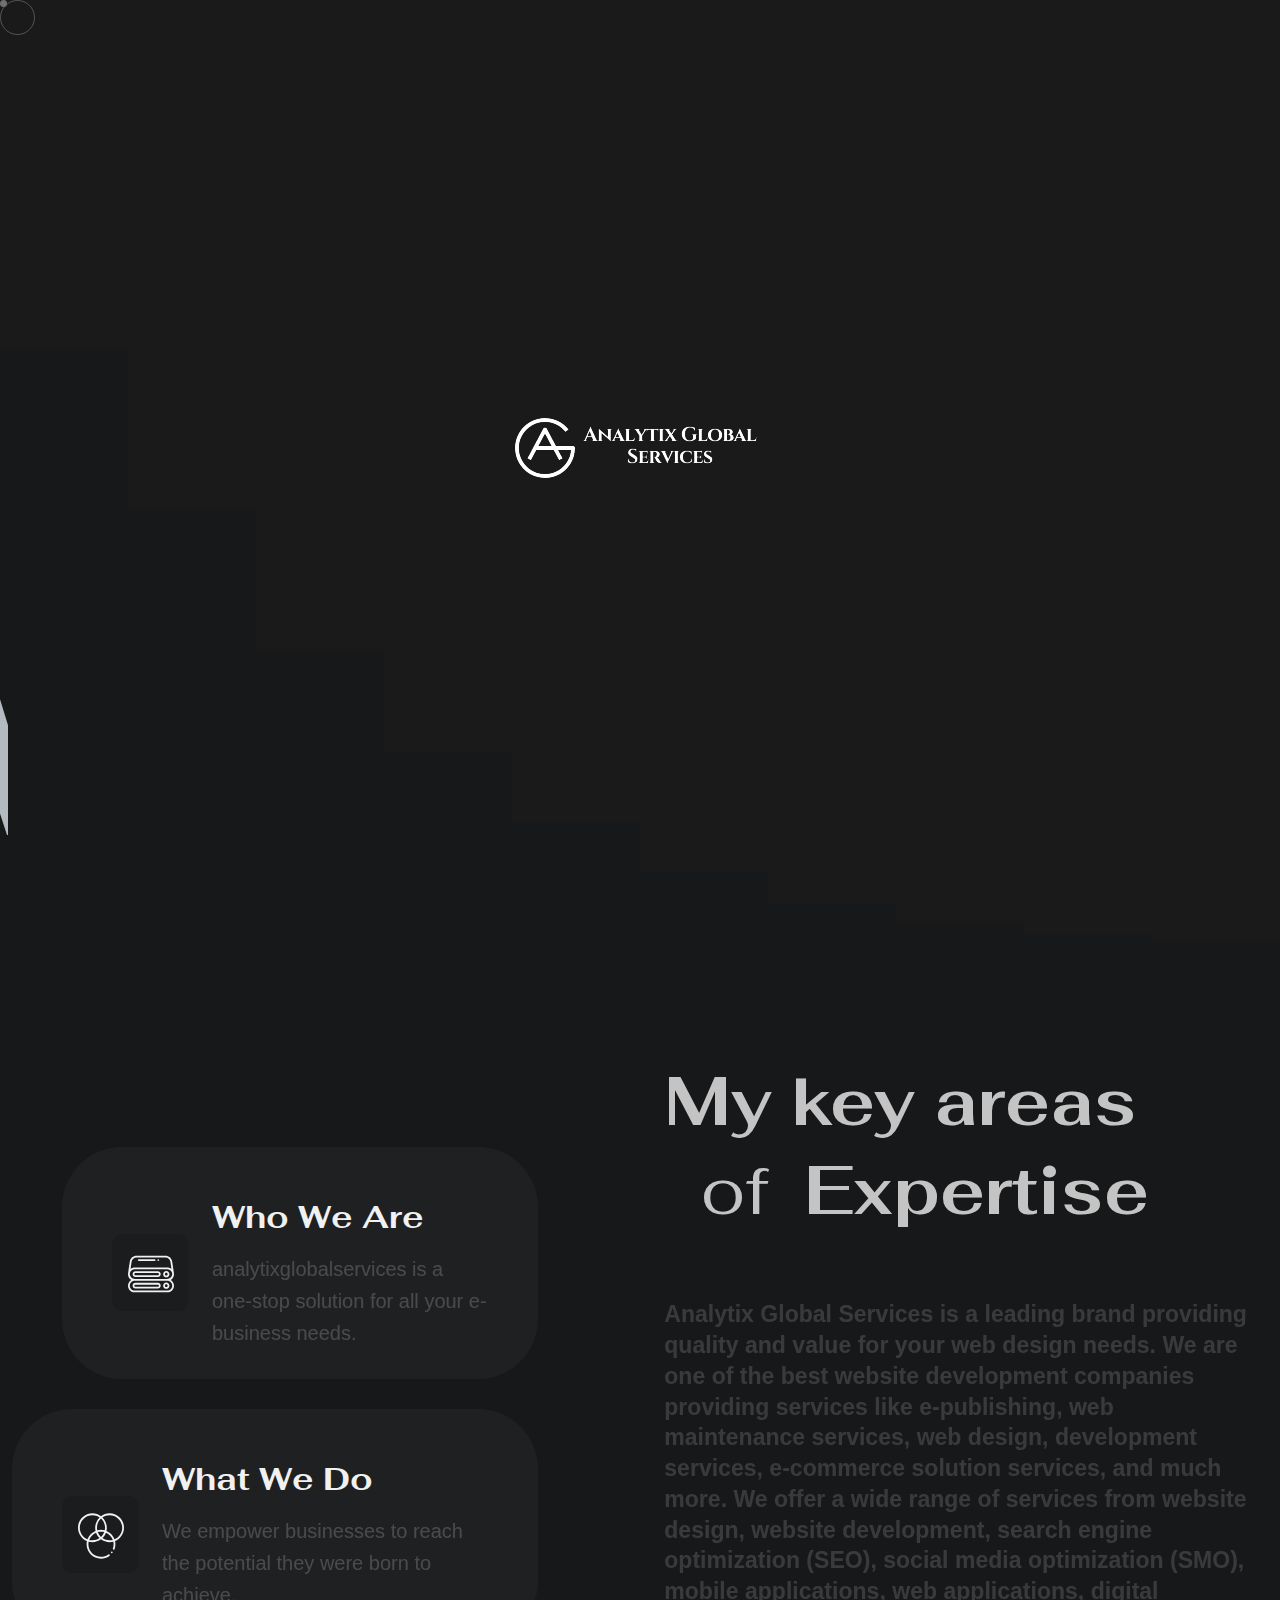
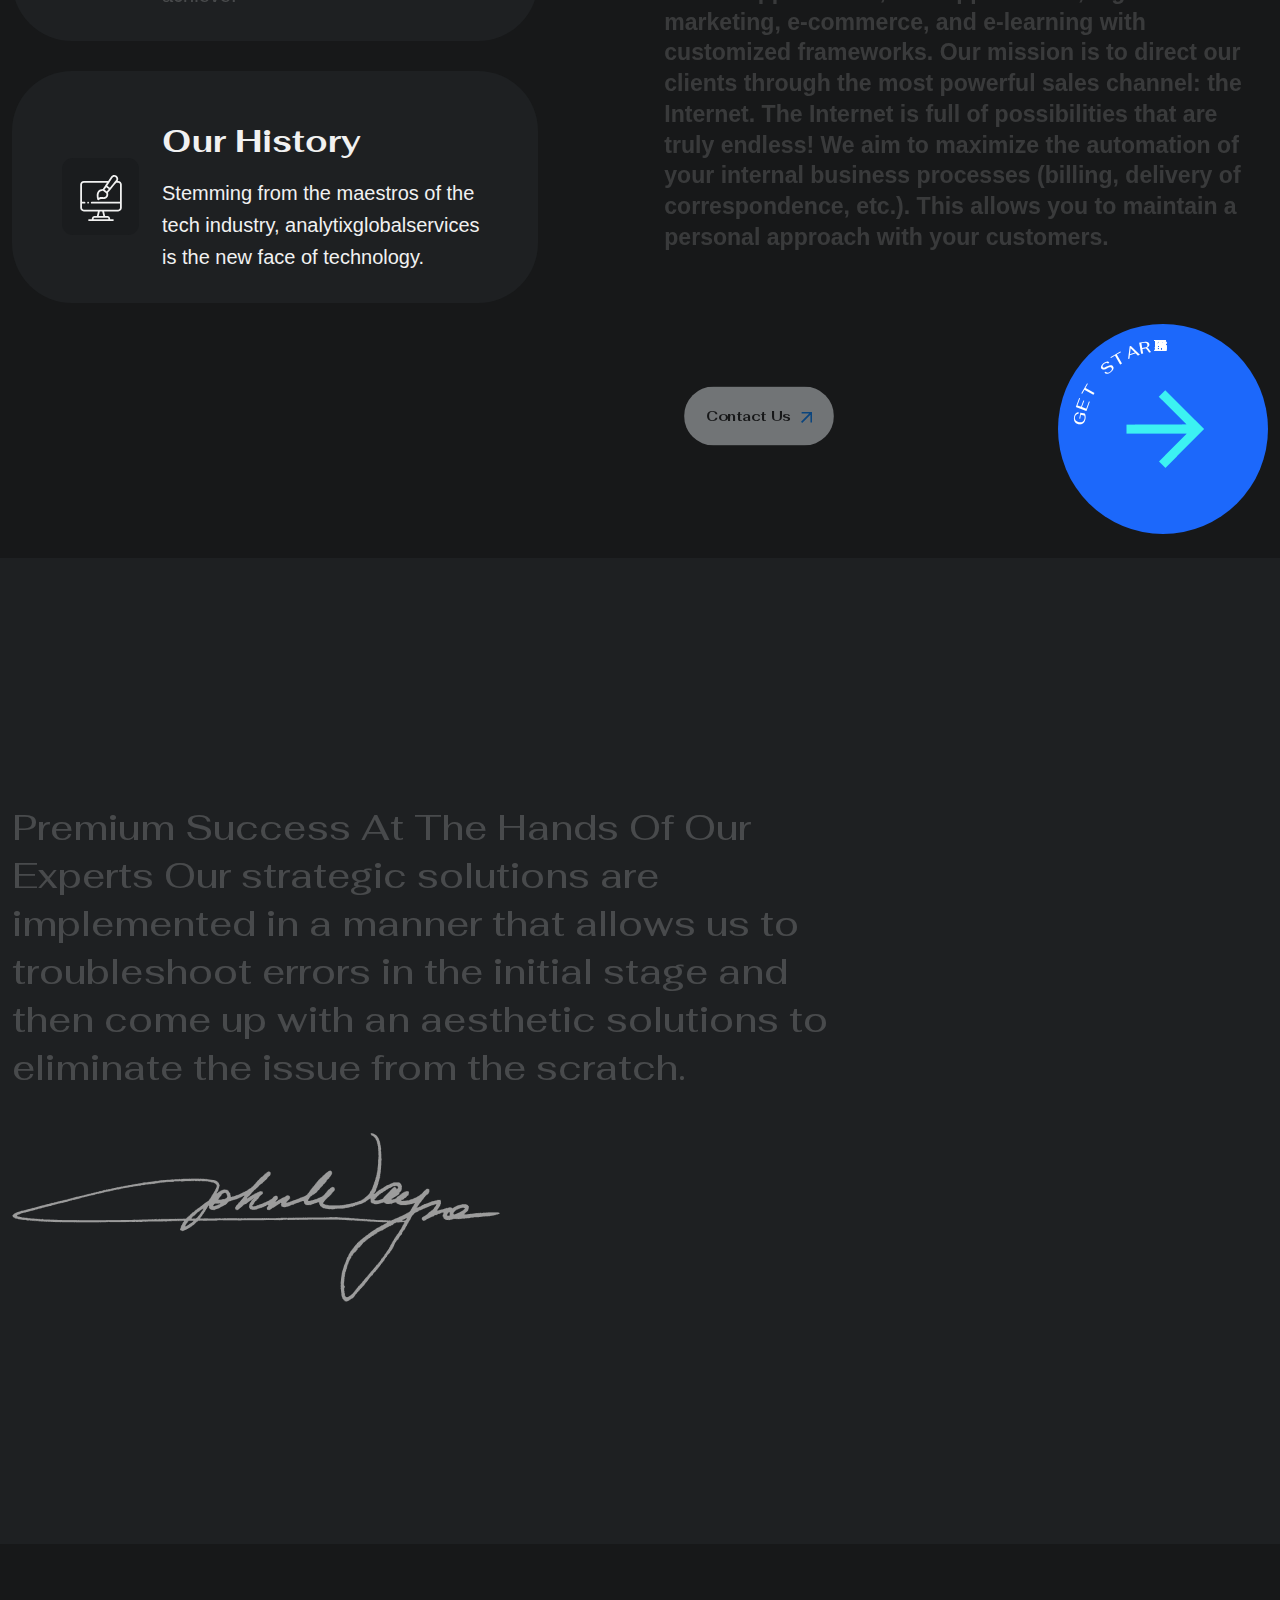
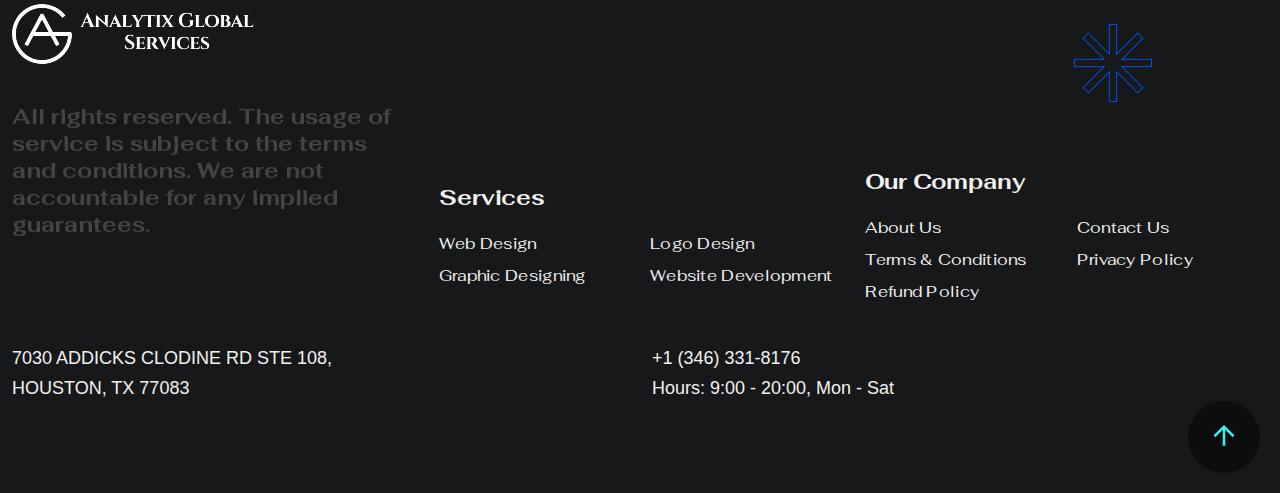
==== commit 3294e91e: "uploading to vercel by github" ====
--- a/about-2.html
+++ b/about-2.html
@@ -64,7 +64,7 @@
     >
       <div class="mobile-logo">
         <div class="parallax-item">
-          <a href="index-2.html"
+          <a href="index.html"
             ><img
               alt="analytix global services"
               src="assets/imgs/template/logo.png"
@@ -79,7 +79,7 @@
               <nav class="mt-15">
                 <ul class="mobile-menu font-heading">
                   <li class="has-children">
-                    <a class="active" href="index-2.html">Home</a>
+                    <a class="active" href="index.html">Home</a>
                   </li>
                   <li class="has-children">
                     <a href="#">Services</a>
@@ -118,18 +118,19 @@
         <div class="container-fluid">
           <div class="main-header">
             <div class="header-logo parallax-item">
-              <a class="d-flex cursor-scale small" href="index-2.html"
-                ><img
+              <a class="d-flex cursor-scale small" href="index.html">
+                <img
                   alt="analytics global"
                   src="assets/imgs/template/logo.png"
-              /></a>
+                />
+              </a>
             </div>
             <div class="header-menu">
               <div class="header-nav">
                 <nav class="nav-main-menu d-none d-xl-block">
                   <ul class="main-menu">
                     <li>
-                      <a class="active" href="index-2.html">Home</a>
+                      <a class="active" href="index.html">Home</a>
                     </li>
                     <li class="has-children">
                       <a class="active" href="about-2.html">Services</a>
@@ -156,25 +157,30 @@
               </div>
             </div>
             <div class="header-account d-flex">
-              <span class="font-lg text-white" style="margin-right: 10px !important"
-                    ><a href="tel: +1 (346) 331-8176" class="text-white"
-                      >+1 (346) 331-8176</a
-                    ></span
-                  >
-              <a class="dark-light-mode dark-mode" href="#"></a
+              <span
+                class="font-lg text-white"
+                style="margin-right: 10px !important"
               >
-                <span class="item-menu"
-                  ><a class="menu-mobile" href="#">
+                <a href="tel: +1 (346) 331-8176" class="text-white"
+                  >+1 (346) 331-8176</a
+                >
+              </span>
+              <a class="dark-light-mode dark-mode" href="#"></a>
+              <span class="item-menu">
+                <a class="menu-mobile" href="#">
                   <img
                     class="hover-rotate"
                     alt="analytics global"
-                    src="assets/imgs/template/icons/menu1.svg" /></span
-              >/>
+                    src="assets/imgs/template/icons/menu1.svg"
+                  />
+                </a>
+              </span>
             </div>
           </div>
         </div>
         <span class="comet-horizontal"></span>
       </header>
+
       <main class="main">
         <section class="section is-mode position-relative">
           <div class="image-mark"></div>
@@ -426,7 +432,7 @@
                 <div class="col-lg-4 col-md-12">
                   <div class="logo-footer">
                     <div class="parallax-item">
-                      <a href="index-2.html"
+                      <a href="index.html"
                         ><img
                           src="assets/imgs/template/logo.png"
                           alt="analytix global services"
